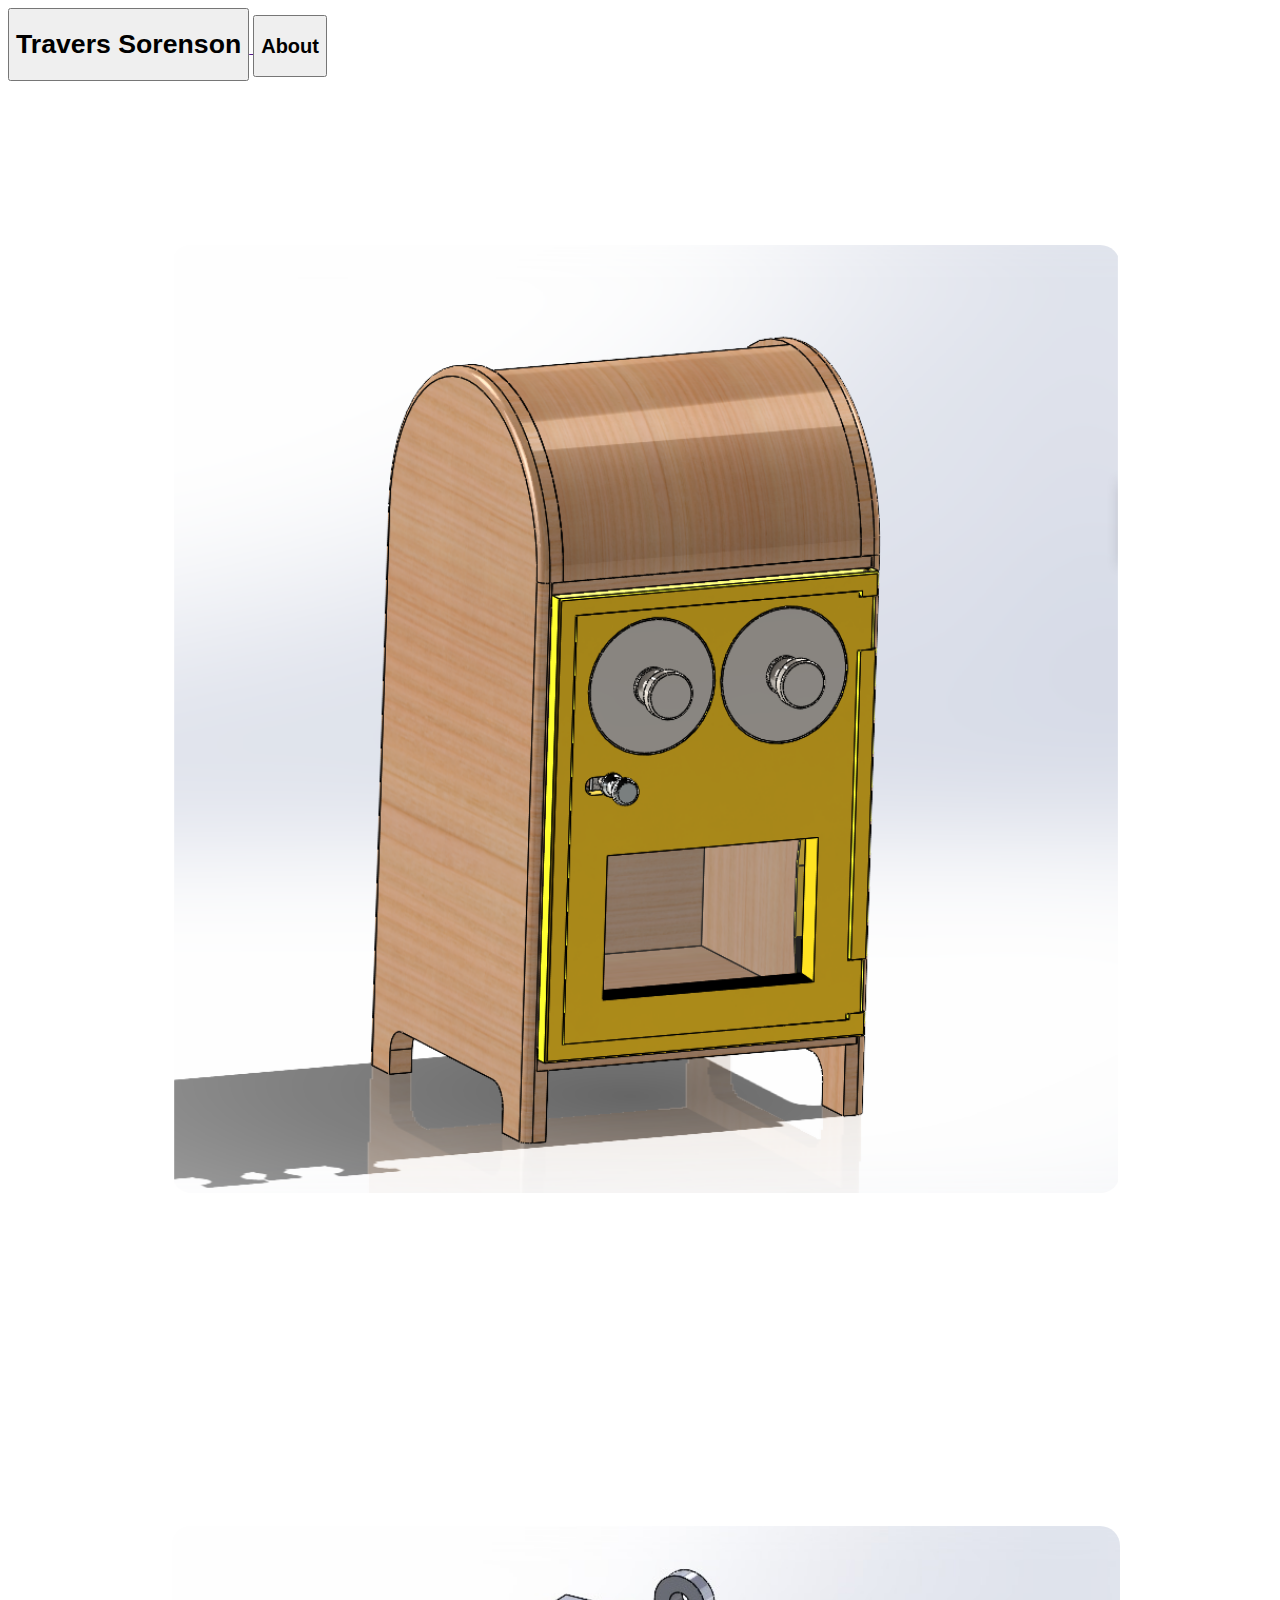
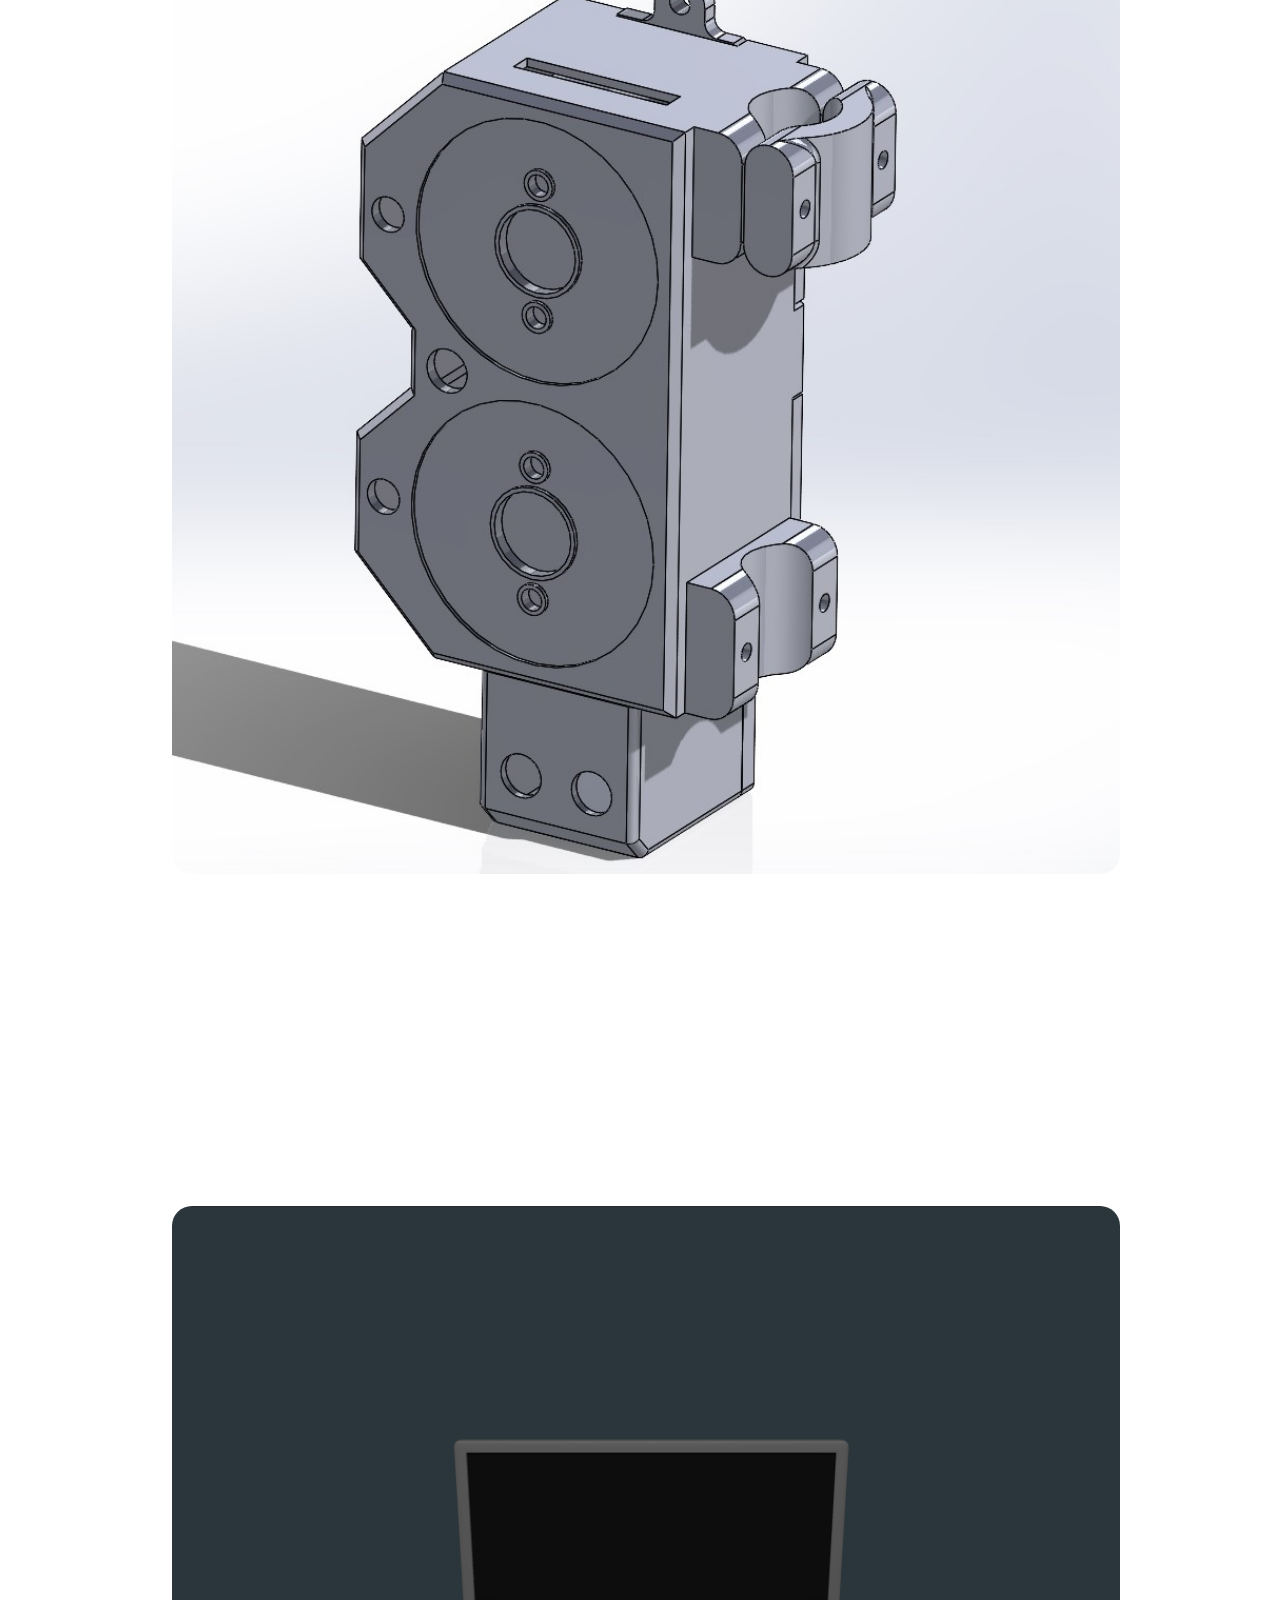
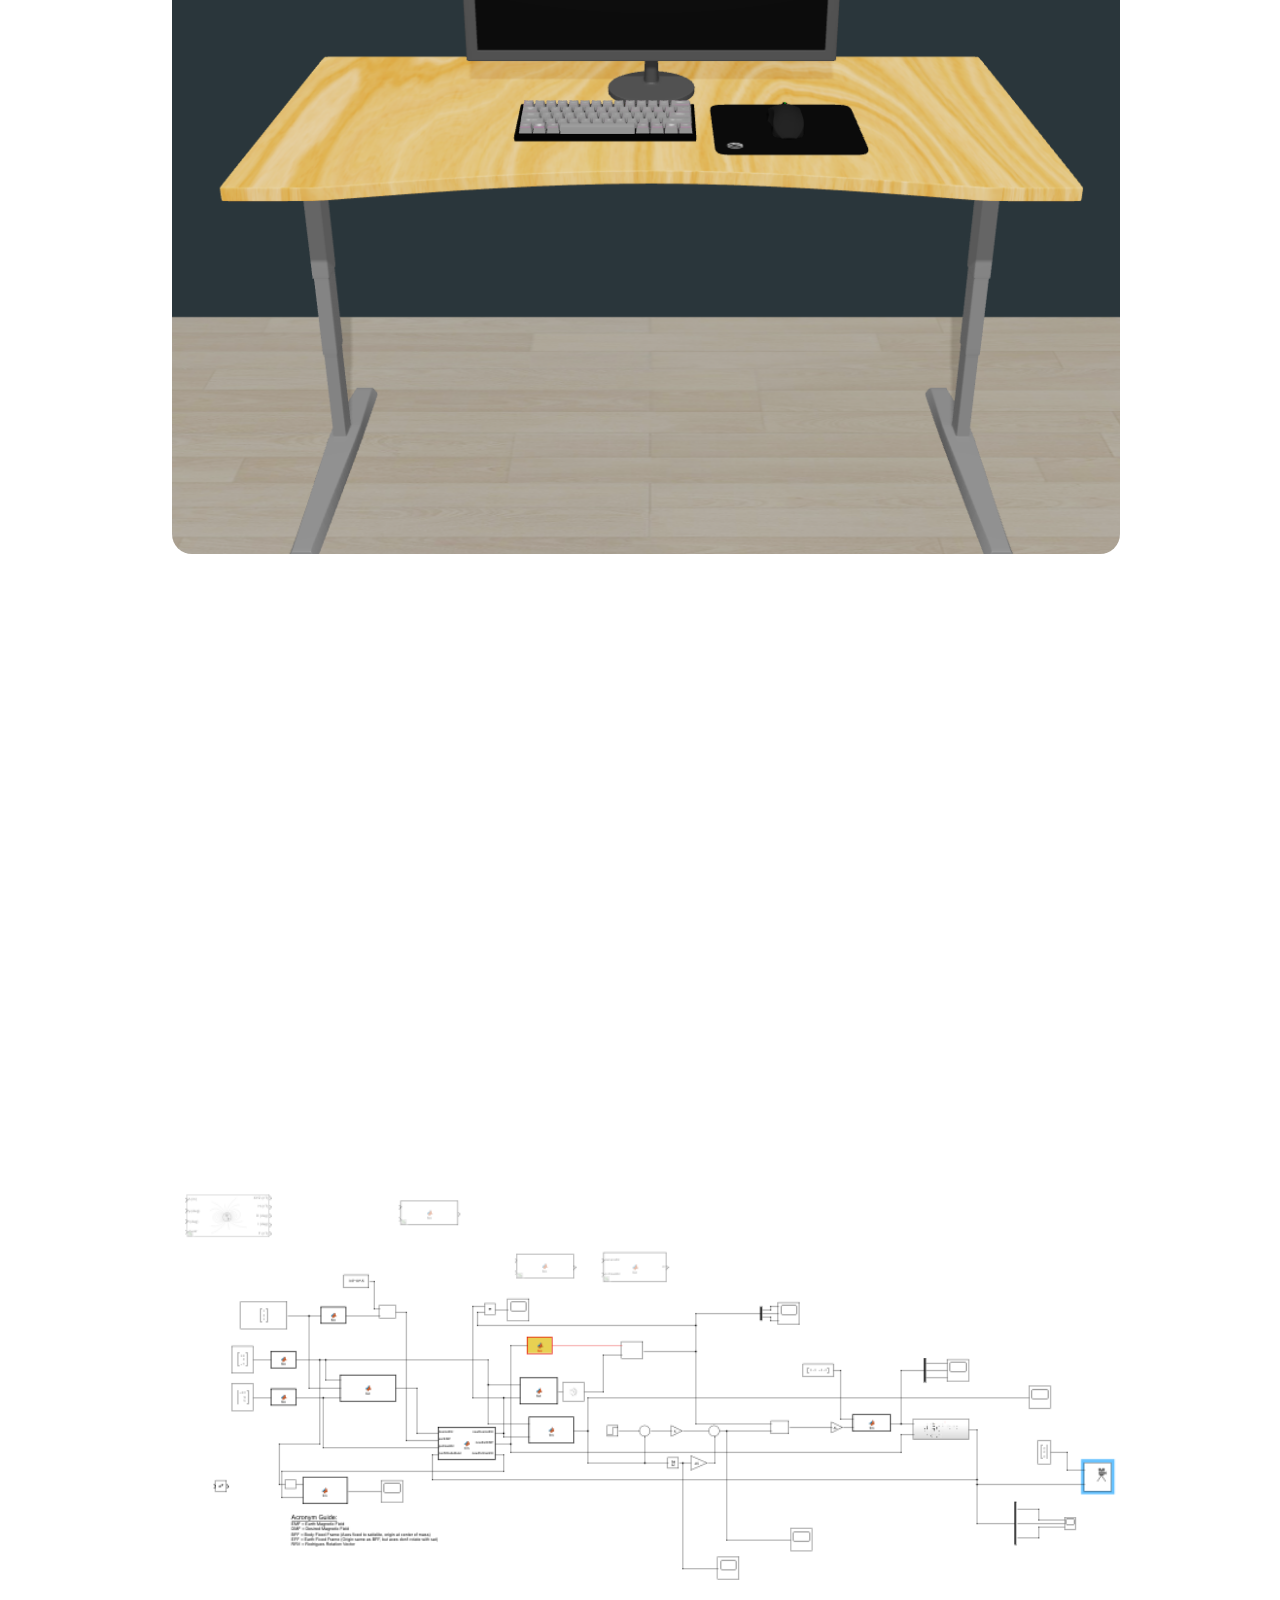
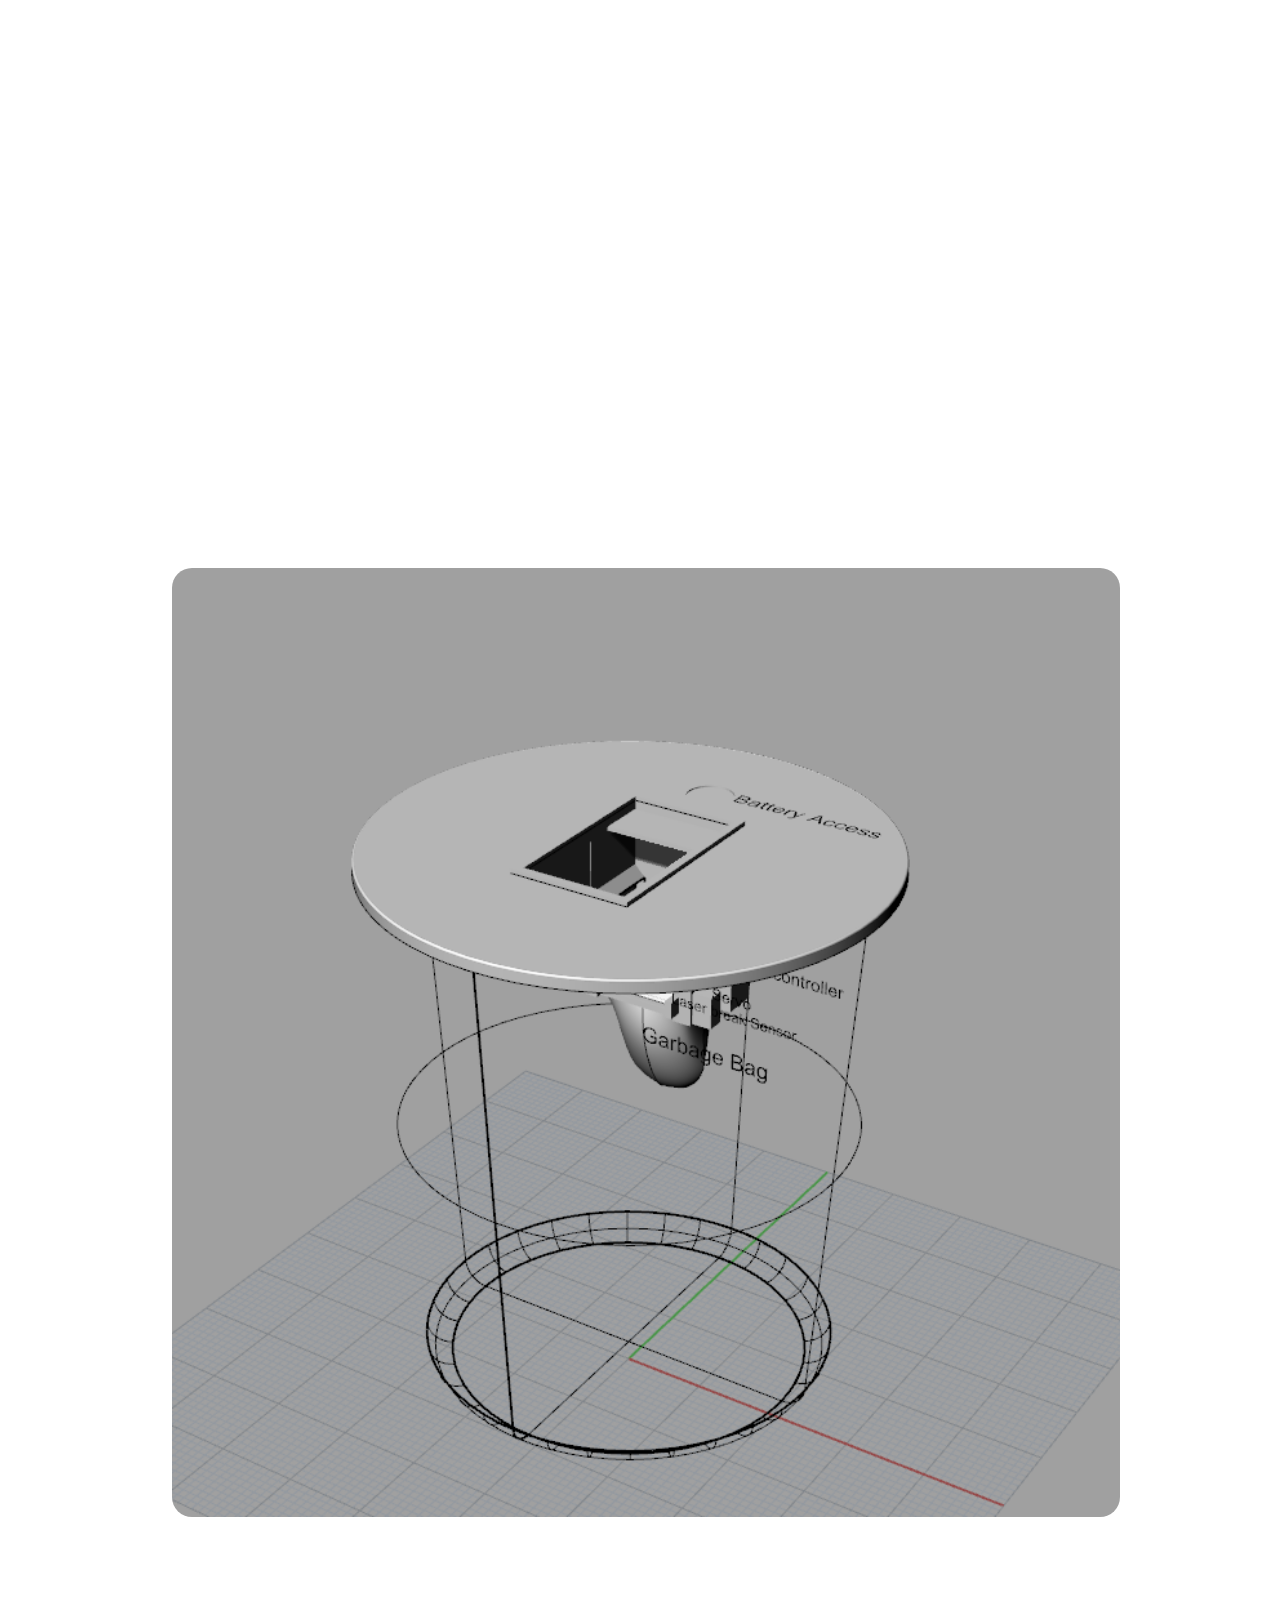
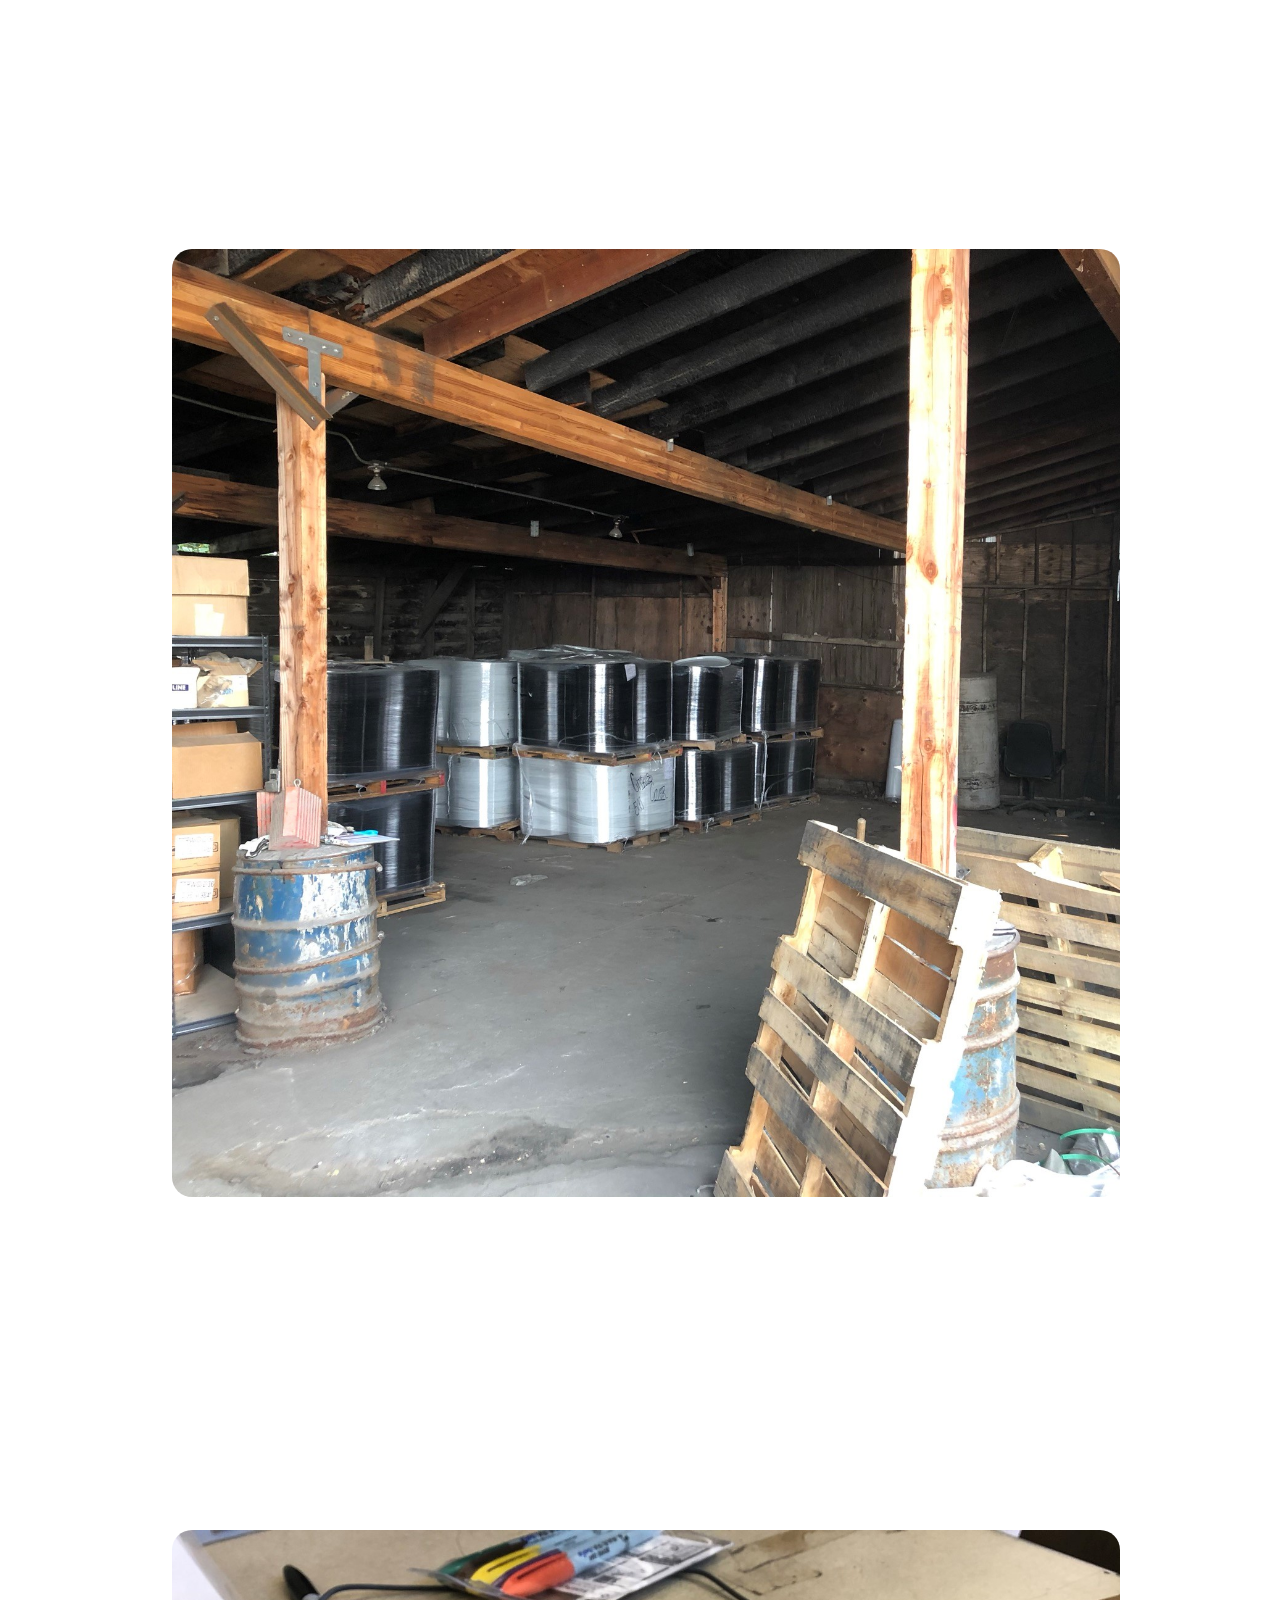
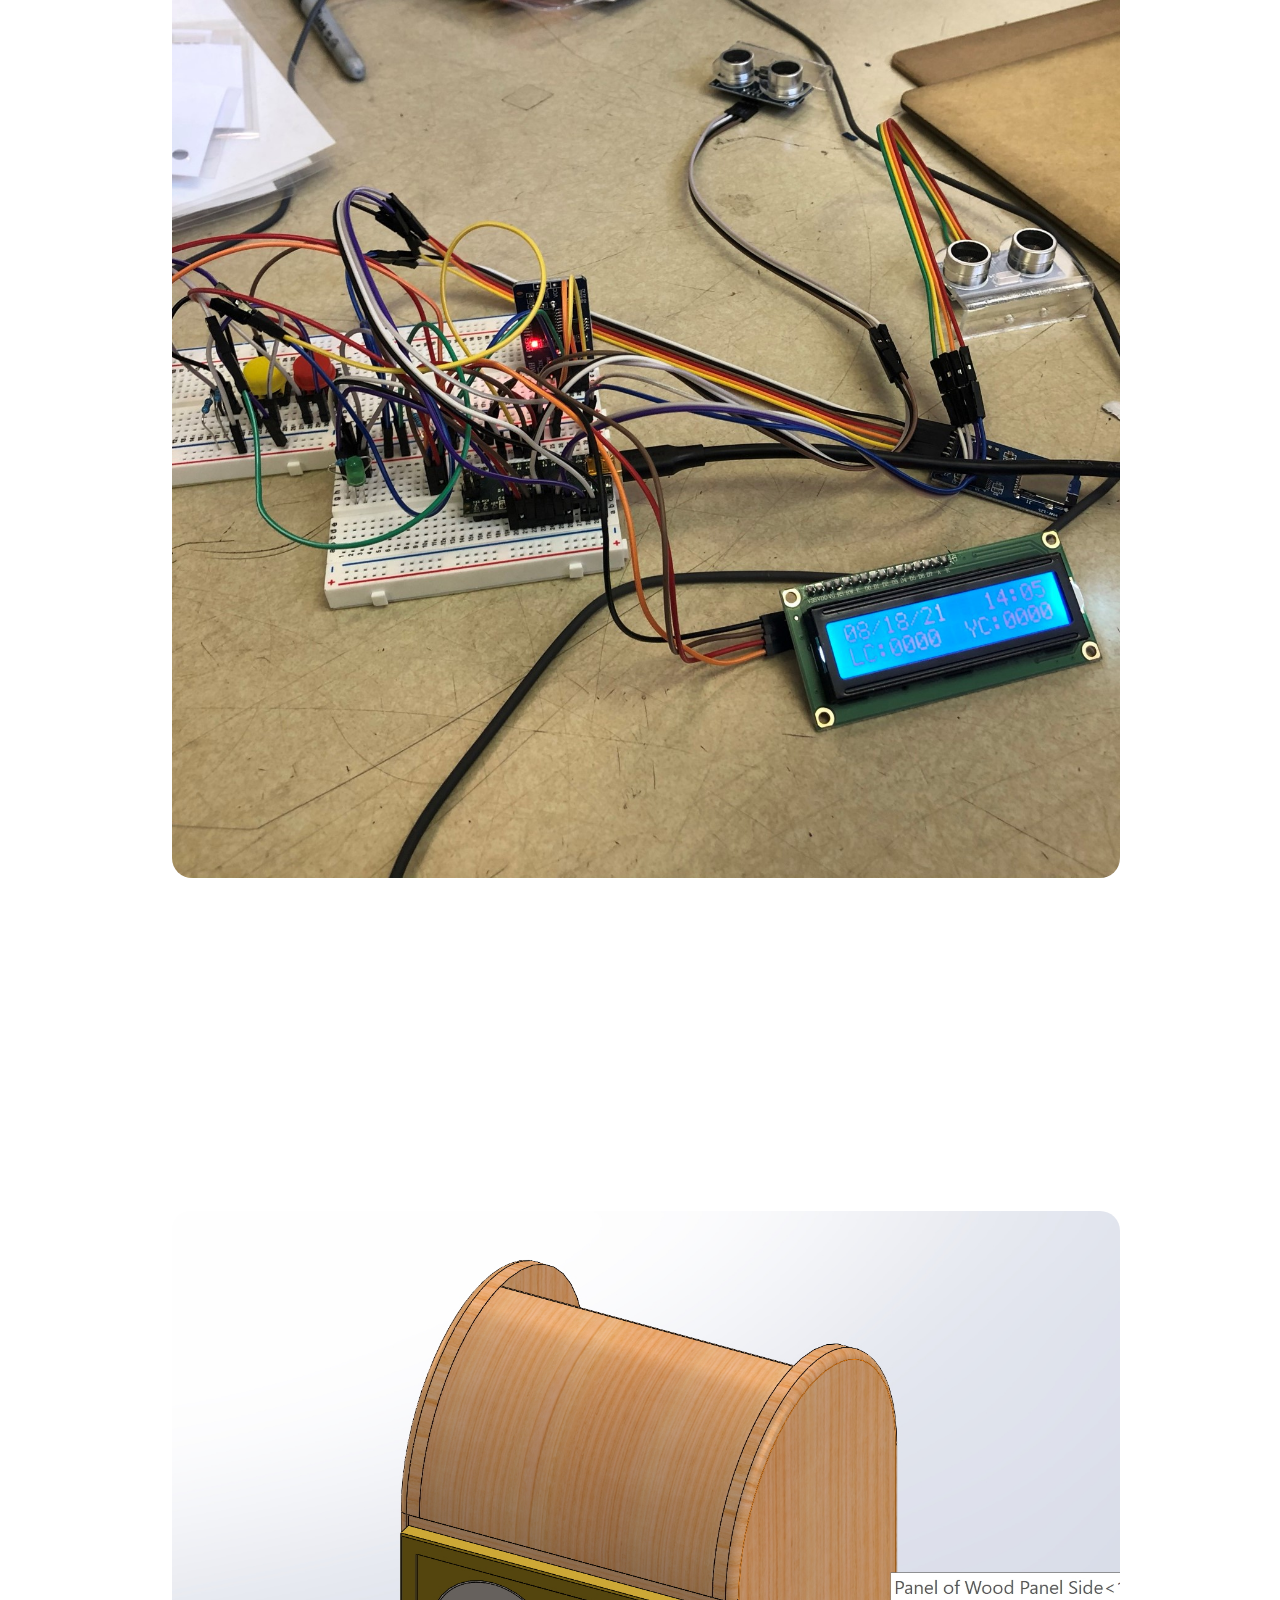
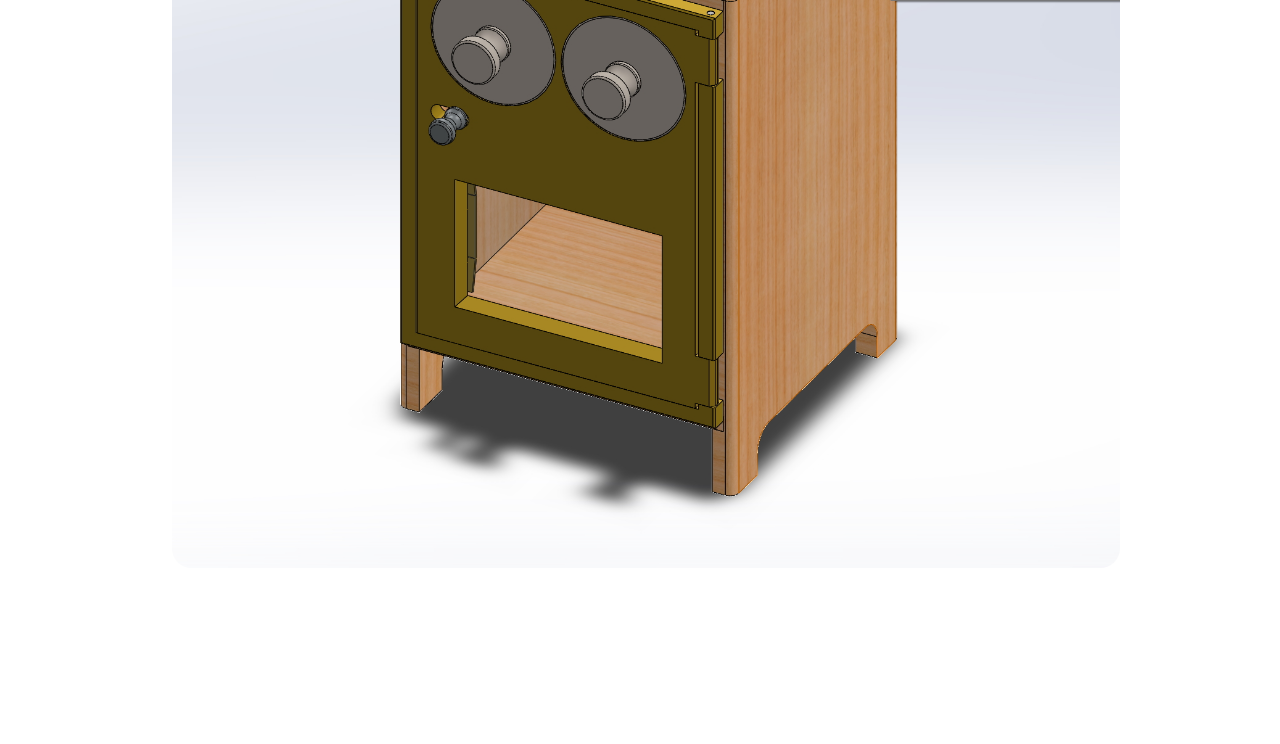
==== index.html @ a2150a3c "Added some project pages" ====
<!DOCTYPE html>
<html>
<head>
     <!-- Latest compiled and minified CSS -->
    <!-- <link rel="stylesheet" href="https://maxcdn.bootstrapcdn.com/bootstrap/3.4.1/css/bootstrap.min.css"> -->

    <!-- jQuery library -->
    <!-- <script src="https://ajax.googleapis.com/ajax/libs/jquery/3.5.1/jquery.min.js"></script> -->

    <!-- Latest compiled JavaScript -->
    <!-- <script src="https://maxcdn.bootstrapcdn.com/bootstrap/3.4.1/js/bootstrap.min.js"></script>  -->

    <link href="https://cdn.jsdelivr.net/npm/bootstrap@5.1.0/dist/css/bootstrap.min.css" rel="stylesheet" integrity="sha384-KyZXEAg3QhqLMpG8r+8fhAXLRk2vvoC2f3B09zVXn8CA5QIVfZOJ3BCsw2P0p/We" crossorigin="anonymous">


    <link rel="stylesheet" href="stylesheet.css">


    <title>Travers Sorenson</title>
    <meta charset="utf-8">

    
</head>

<body>
    <!-- <div class="page-header">
        <h1 class="display-2 card-title">Travers Sorenson</h1>
    </div> -->
    <nav class="navbar navbar-expand-lg navbar-light bg-light">
        <div class="container-fluid">
            <a href="">
                <button type="button" class="btn"><h1 class="display-3 card-title">Travers Sorenson</h1></button>
            </a>
            
            <a href="about/about.html">
                <button type="button" class="btn btn-outline-secondary"><h2 class="display-6">About</h2></button>
            </a>
            
        </div>
    </nav>
    <div class="container-fluid topContainer">
        <div class="row main-row">
            <div class="col-12 col-sm-6 col-md-3 imgCol">
                <a href="projects/wood safe.html"><img src="project images/Wood Safe/wood safe perspective.png"  class="projectImg border mx-auto d-block"></a>
            </div>
            <div class="col-12 col-sm-6 col-md-3 imgCol">
                <a href="projects/enclosure.html"><img src="project images/Master Switch Enclosure/perspective view.jpg"  class="projectImg border mx-auto d-block"></a>
            </div>
            <div class="col-12 col-sm-6 col-md-3 imgCol">
                <a href="projects/deskspacing.html"><img src="project images/deskspacing3.png"  class="projectImg border mx-auto d-block"></a>
            </div>
            <div class="col-12 col-sm-6 col-md-3 imgCol">
                <a href=""><img src="project images/attitudecontrol.png"  class="projectImg border mx-auto d-block"></a>
            </div>
        </div>
        
        <div class="row main-row">
            <div class="col-12 col-sm-6 col-md-3 imgCol">
                <a href=""><img src="project images/sorter.png"  class="projectImg border mx-auto d-block"></a>
            </div>
            <div class="col-12 col-sm-6 col-md-3 imgCol">
                <a href="projects/storage area.html"><img src="project images/storage2.jpeg"  class="projectImg border mx-auto d-block"></a>
            </div>
            <div class="col-12 col-sm-6 col-md-3 imgCol">
                <a href="projects/drum counter.html"><img src="project images/drumcounter.jpeg"  class="projectImg border mx-auto d-block"></a>
            </div>
            <div class="col-12 col-sm-6 col-md-3 imgCol">
                <a href=""><img src="project images/wood safe.jpg"  class="projectImg border mx-auto d-block"></a>
            </div>
        </div>
    </div>
</body>

<script src="https://cdn.jsdelivr.net/npm/bootstrap@5.1.0/dist/js/bootstrap.bundle.min.js" integrity="sha384-U1DAWAznBHeqEIlVSCgzq+c9gqGAJn5c/t99JyeKa9xxaYpSvHU5awsuZVVFIhvj" crossorigin="anonymous"></script>

</html>
---- stylesheet.css ----
.main-row {

}

.projectImg {
    width: 75%;
    margin: 13%;
    border-radius:1.25rem;
}

.page-header {
    margin-left: 20px;
}

.topContainer {

}

.imgCol {

}

.descRow {
    margin-left: 10%;
    margin-right: 10%;
}

.descTitle {
    text-align: center;
    margin-top: 30%;
}

.descP {
    text-align: justify;
    text-justify: inter-word;
    margin-top: 10%;
    font-size: 20px;
}
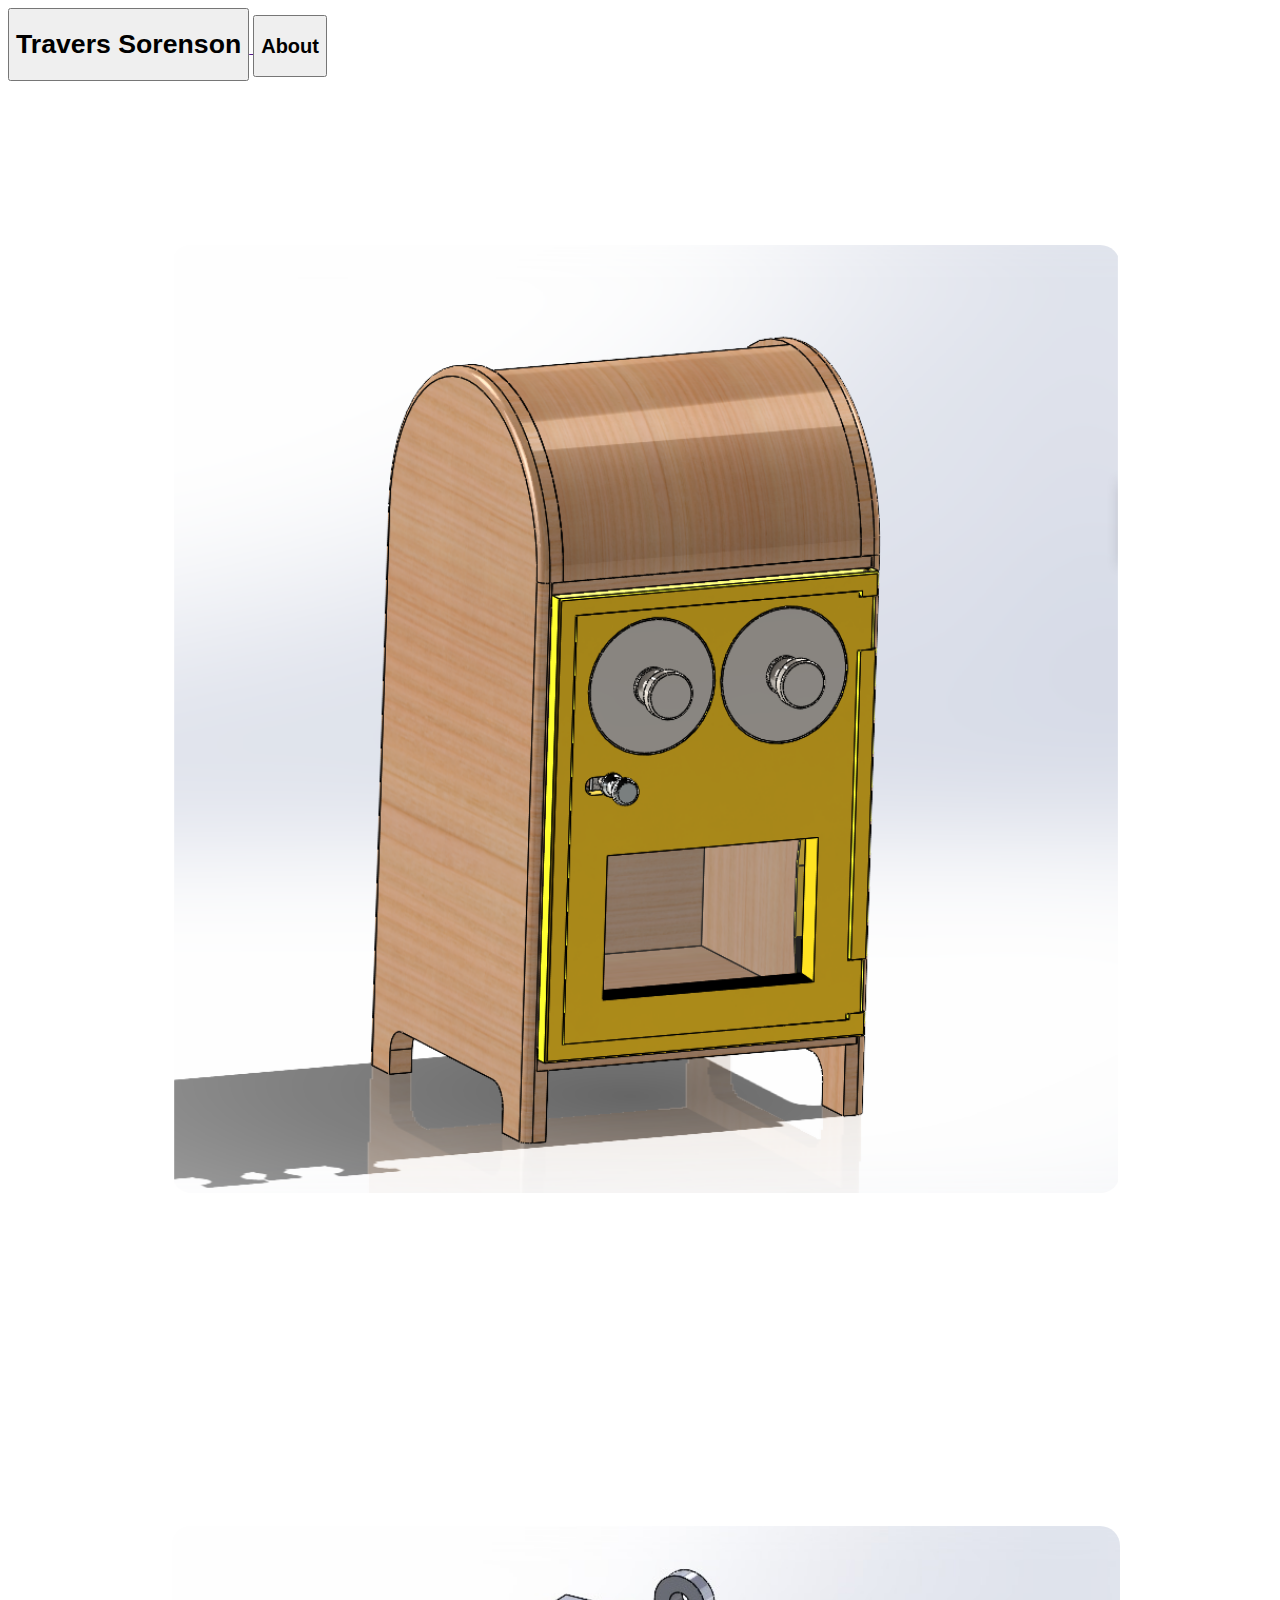
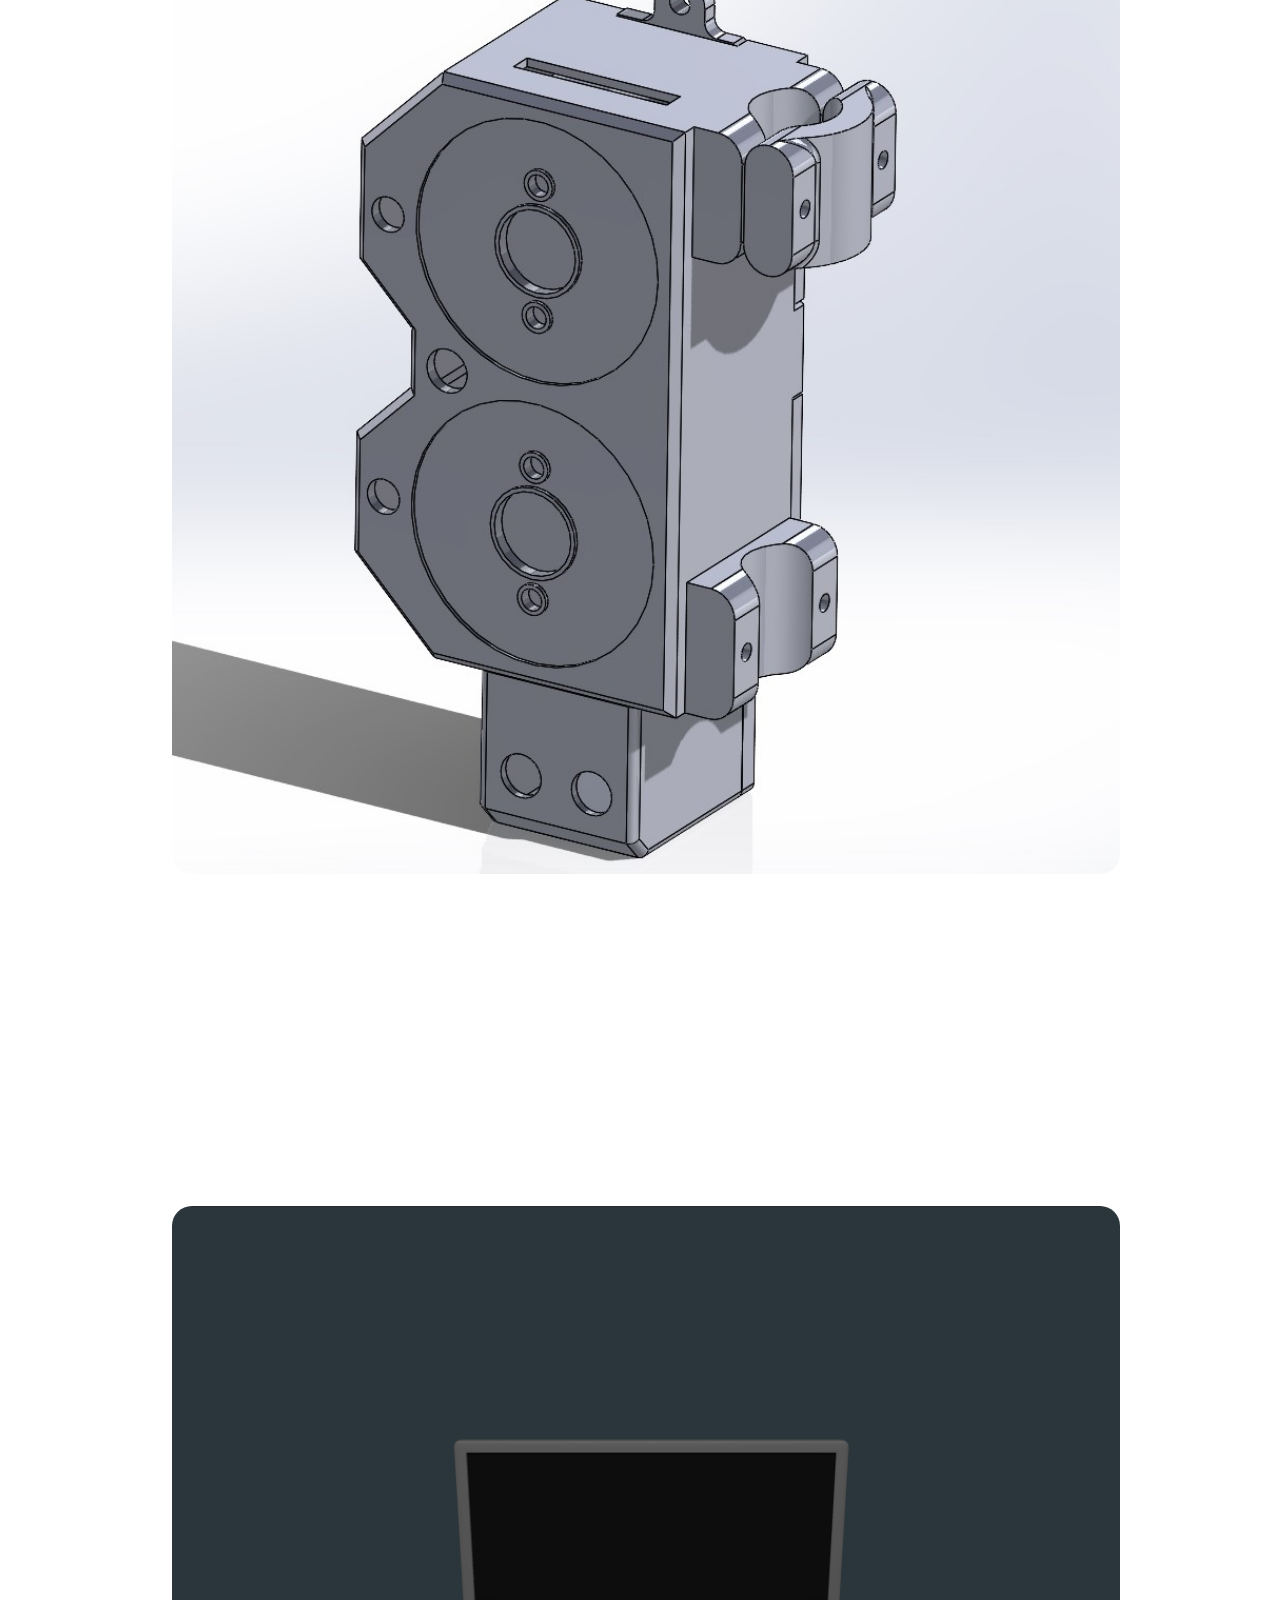
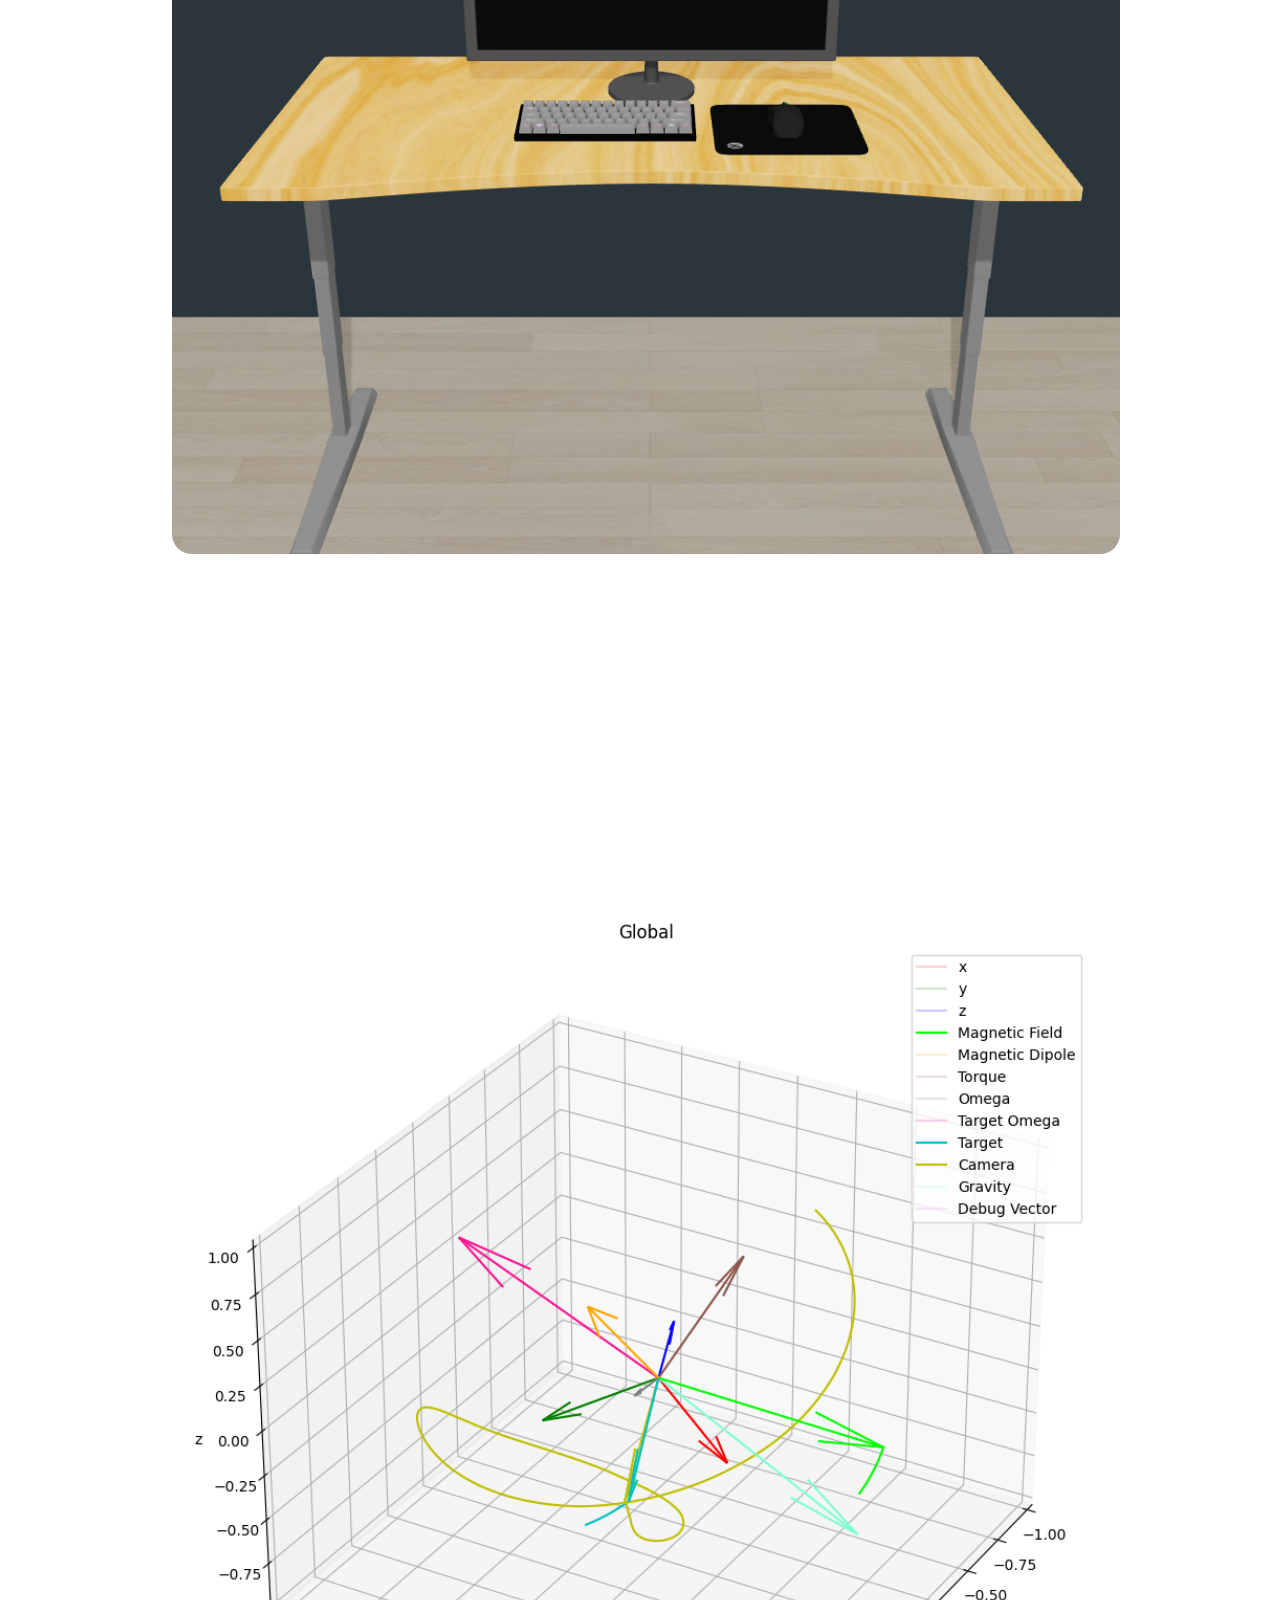
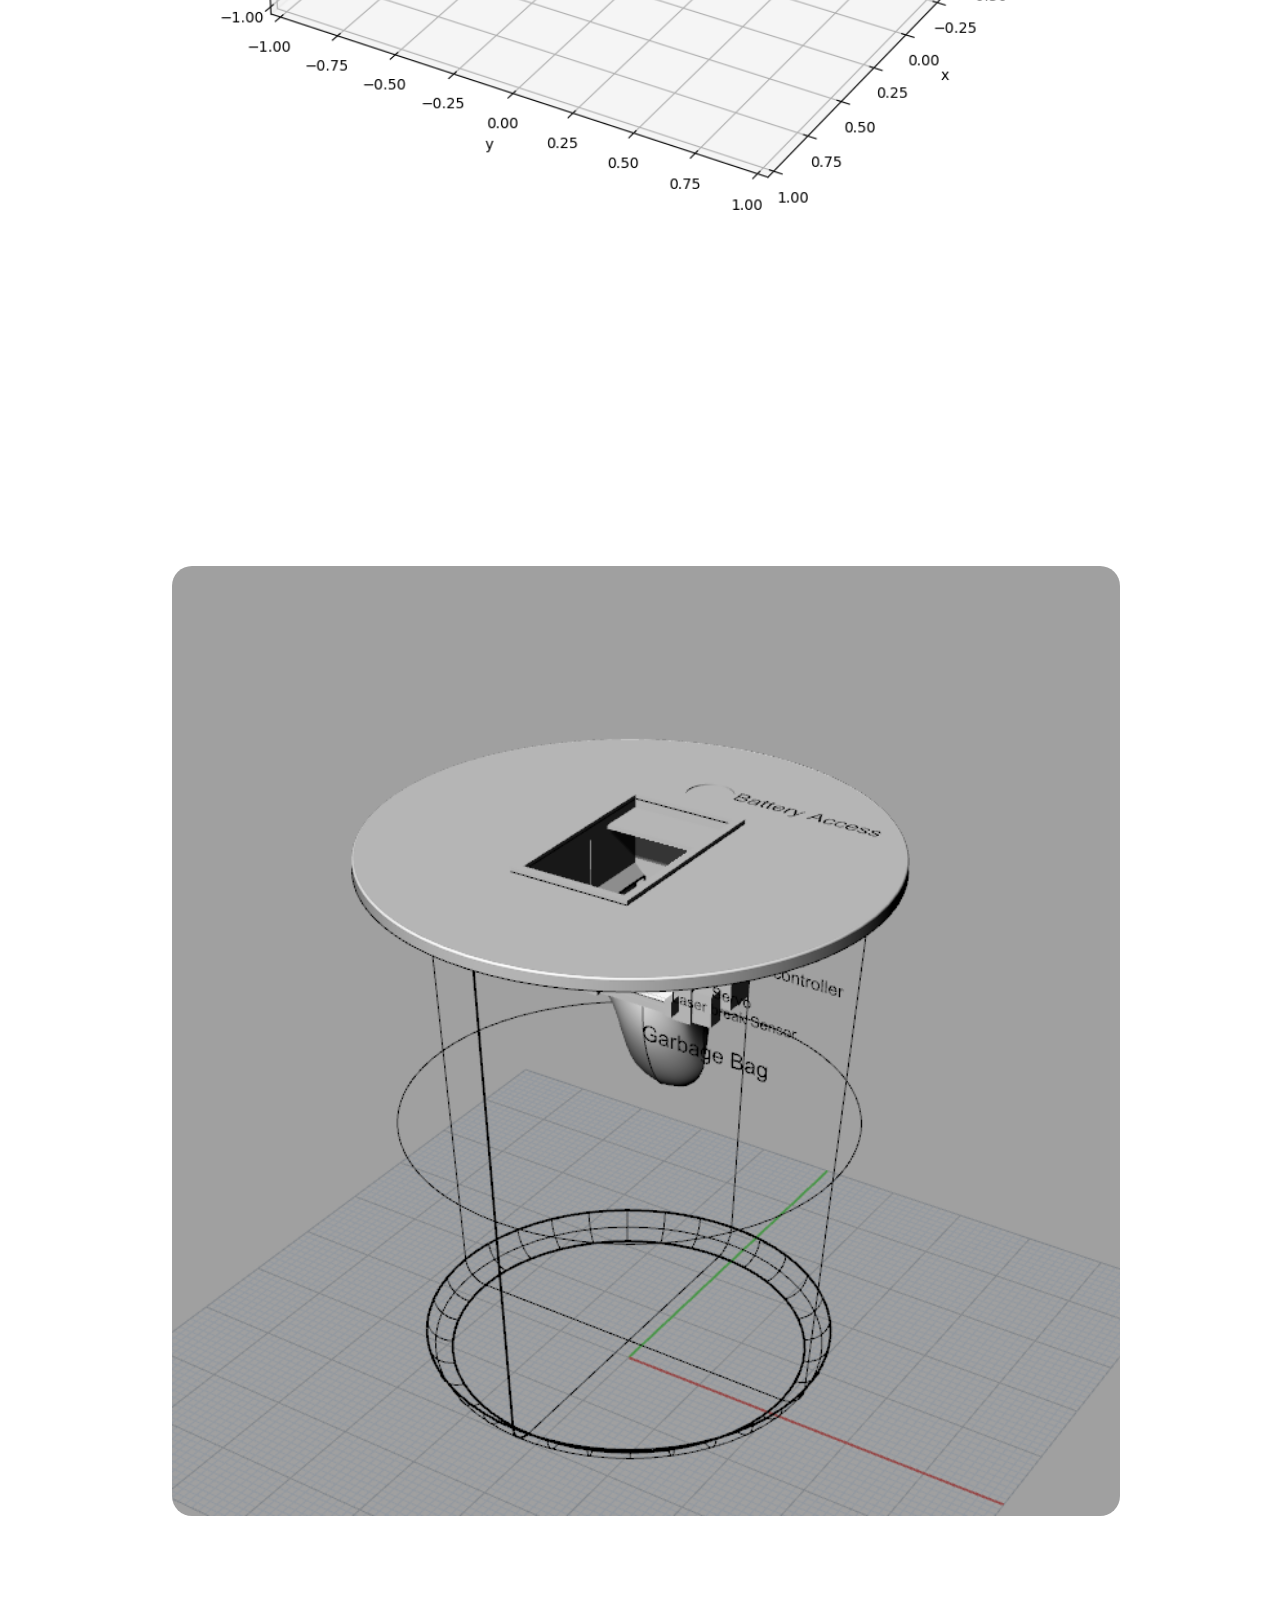
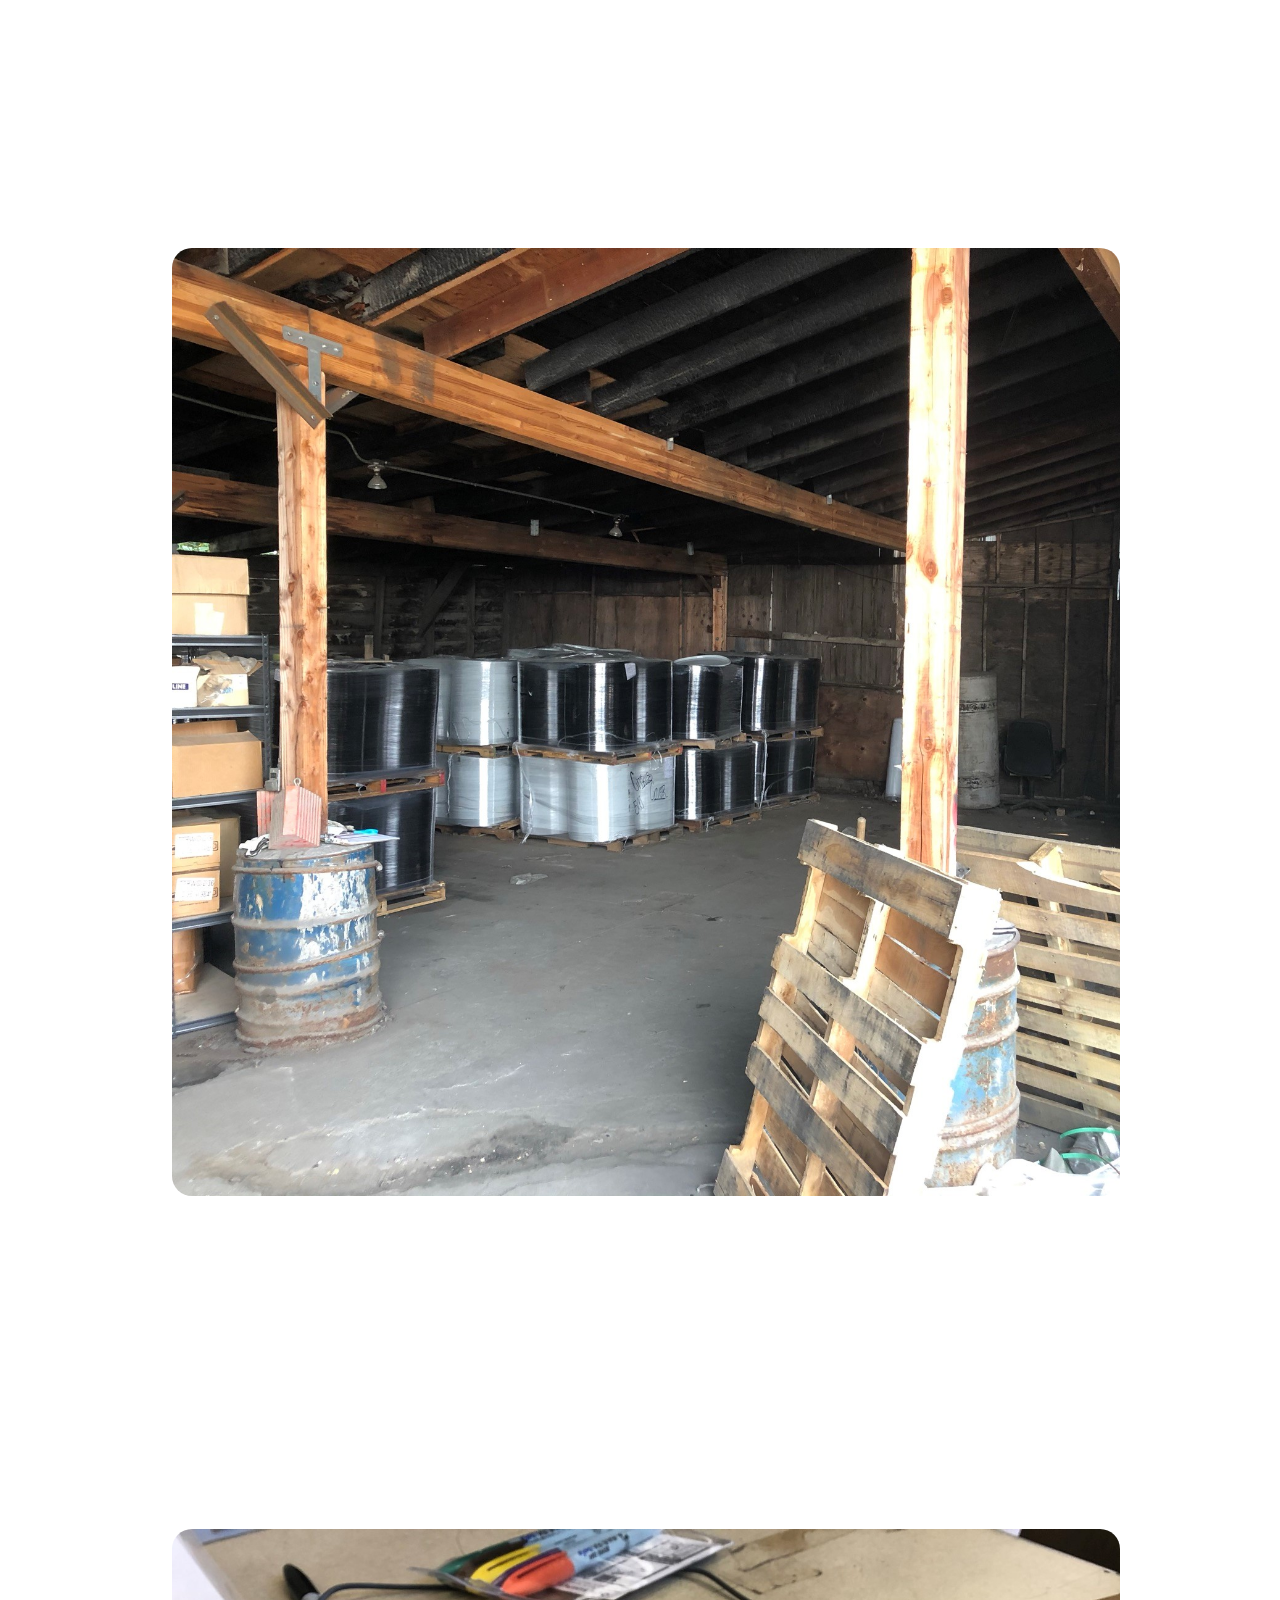
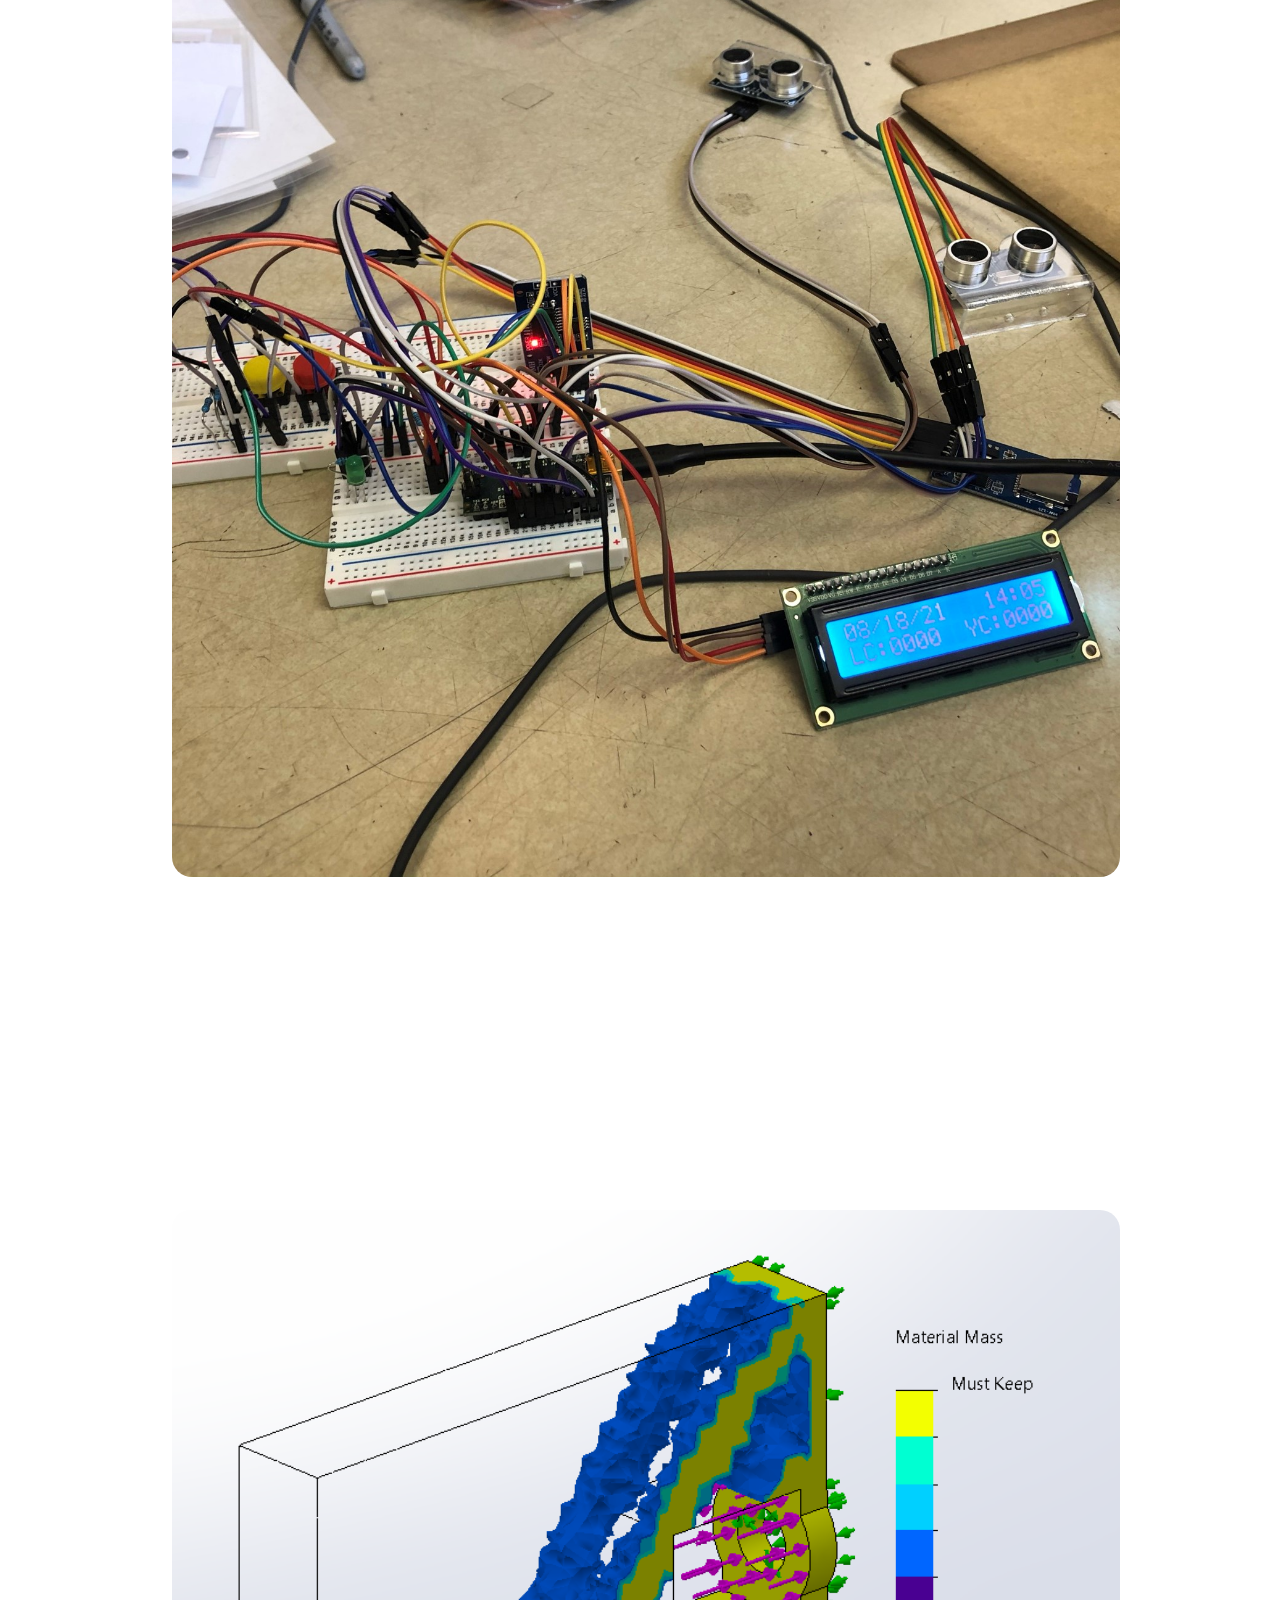
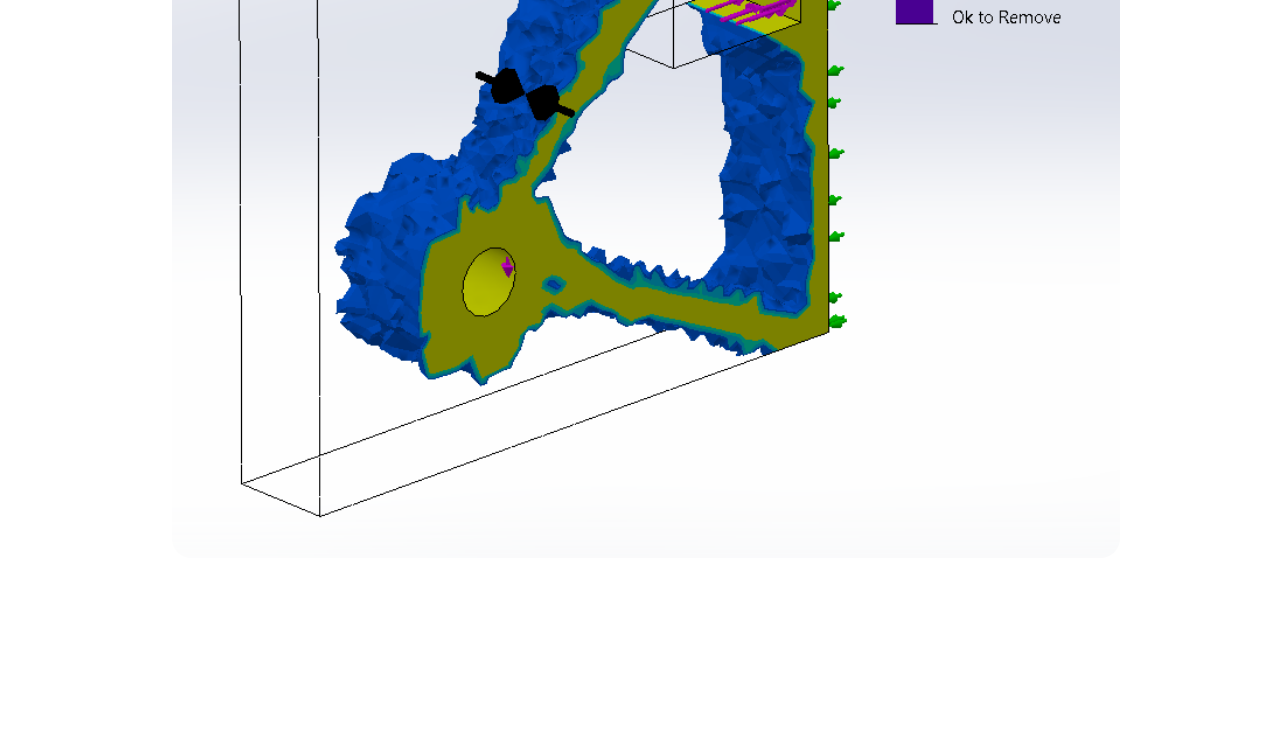
==== commit ee293bff: "Finished V1" ====
--- a/index.html
+++ b/index.html
@@ -38,6 +38,17 @@
             
         </div>
     </nav>
+    <div class="col-12" style="display: none;">
+        <div class="row">
+            <div class="btn-group" style="width: 13%; min-width: 240px; margin: 1%; margin-bottom: 0px; margin-left: 4%;">
+                <input type="radio" class="btn-check" name="options" id="radio1" autocomplete="off" checked>
+                <label class="btn btn-outline-primary viewOptions" for="radio1">View&nbspImages</label>
+
+                <input type="radio" class="btn-check" name="options" id="radio2" autocomplete="off">
+                <label class="btn btn-outline-primary viewOptions" for="radio2">View&nbspInfo</label>
+            </div>
+        </div>
+    </div>
     <div class="container-fluid topContainer">
         <div class="row main-row">
             <div class="col-12 col-sm-6 col-md-3 imgCol">
@@ -50,13 +61,13 @@
                 <a href="projects/deskspacing.html"><img src="project images/deskspacing3.png"  class="projectImg border mx-auto d-block"></a>
             </div>
             <div class="col-12 col-sm-6 col-md-3 imgCol">
-                <a href=""><img src="project images/attitudecontrol.png"  class="projectImg border mx-auto d-block"></a>
+                <a href="projects/attitude control.html"><img src="project images/attitudecontrol.png"  class="projectImg border mx-auto d-block"></a>
             </div>
         </div>
         
         <div class="row main-row">
             <div class="col-12 col-sm-6 col-md-3 imgCol">
-                <a href=""><img src="project images/sorter.png"  class="projectImg border mx-auto d-block"></a>
+                <a href="projects/towel sorting.html"><img src="project images/sorter.png"  class="projectImg border mx-auto d-block"></a>
             </div>
             <div class="col-12 col-sm-6 col-md-3 imgCol">
                 <a href="projects/storage area.html"><img src="project images/storage2.jpeg"  class="projectImg border mx-auto d-block"></a>
@@ -65,7 +76,7 @@
                 <a href="projects/drum counter.html"><img src="project images/drumcounter.jpeg"  class="projectImg border mx-auto d-block"></a>
             </div>
             <div class="col-12 col-sm-6 col-md-3 imgCol">
-                <a href=""><img src="project images/wood safe.jpg"  class="projectImg border mx-auto d-block"></a>
+                <a href="projects/drone bracket.html"><img src="project images/drone bracket topology.png"  class="projectImg border mx-auto d-block"></a>
             </div>
         </div>
     </div>
--- a/stylesheet.css
+++ b/stylesheet.css
@@ -13,12 +13,13 @@
 }
 
 .topContainer {
-
 }
 
-.imgCol {
+.viewOptions {
+    color: grey;
+    border-color: grey;
+}
 
-}
 
 .descRow {
     margin-left: 10%;
@@ -35,4 +36,9 @@
     text-justify: inter-word;
     margin-top: 10%;
     font-size: 20px;
+}
+
+h3 {
+    font-size: 22px;
+    text-align: center;
 }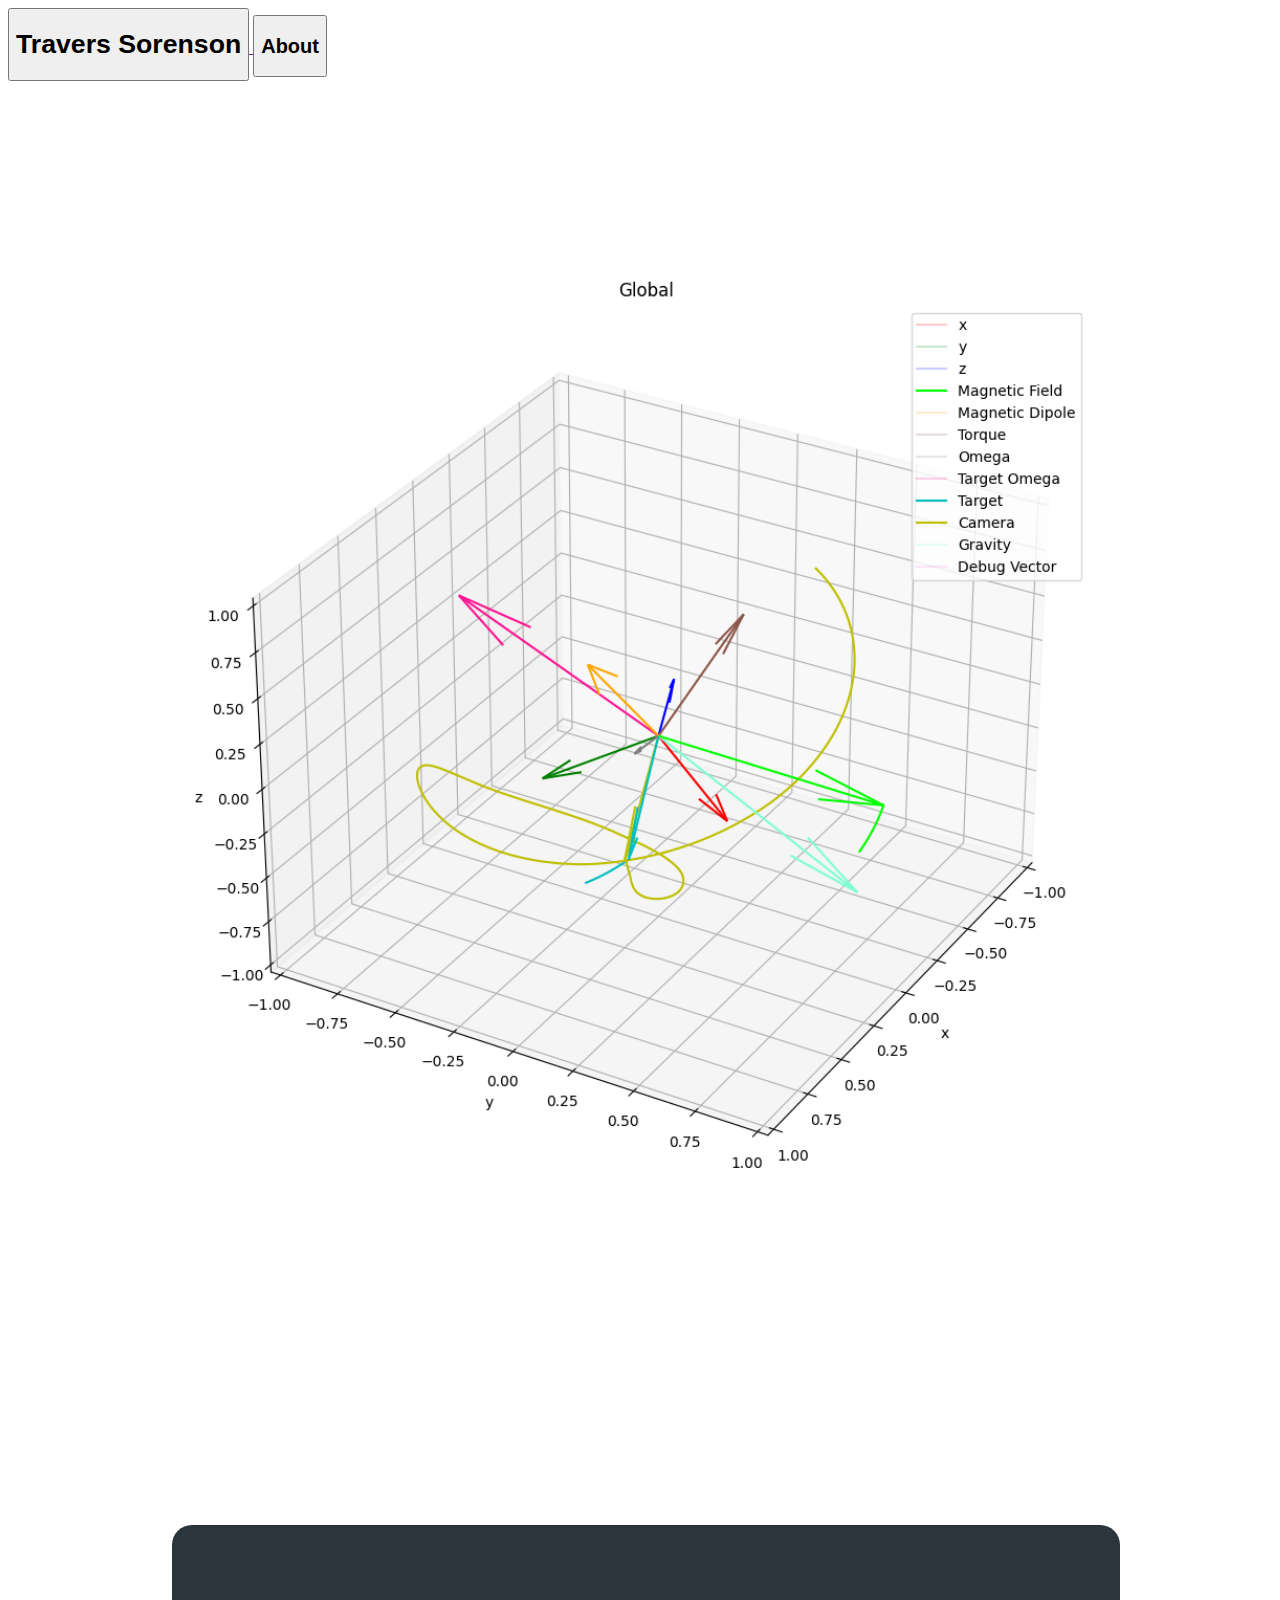
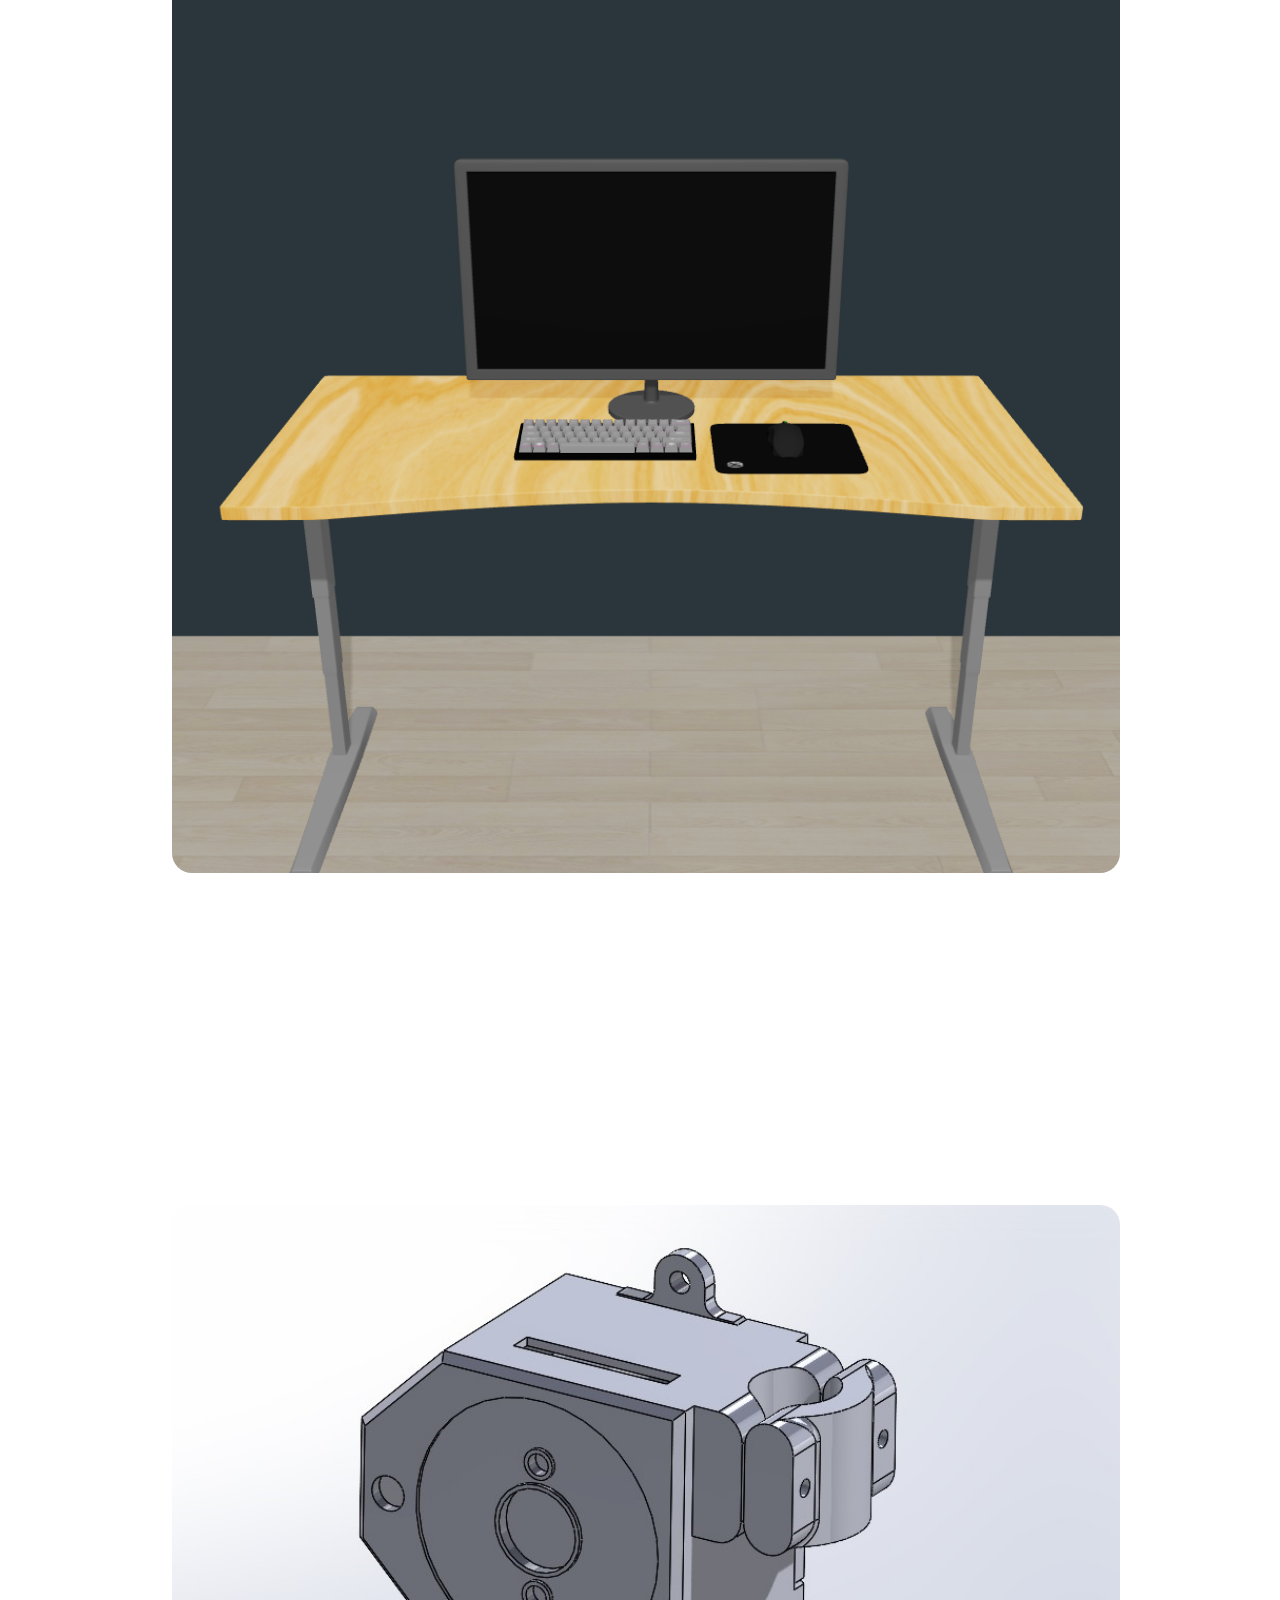
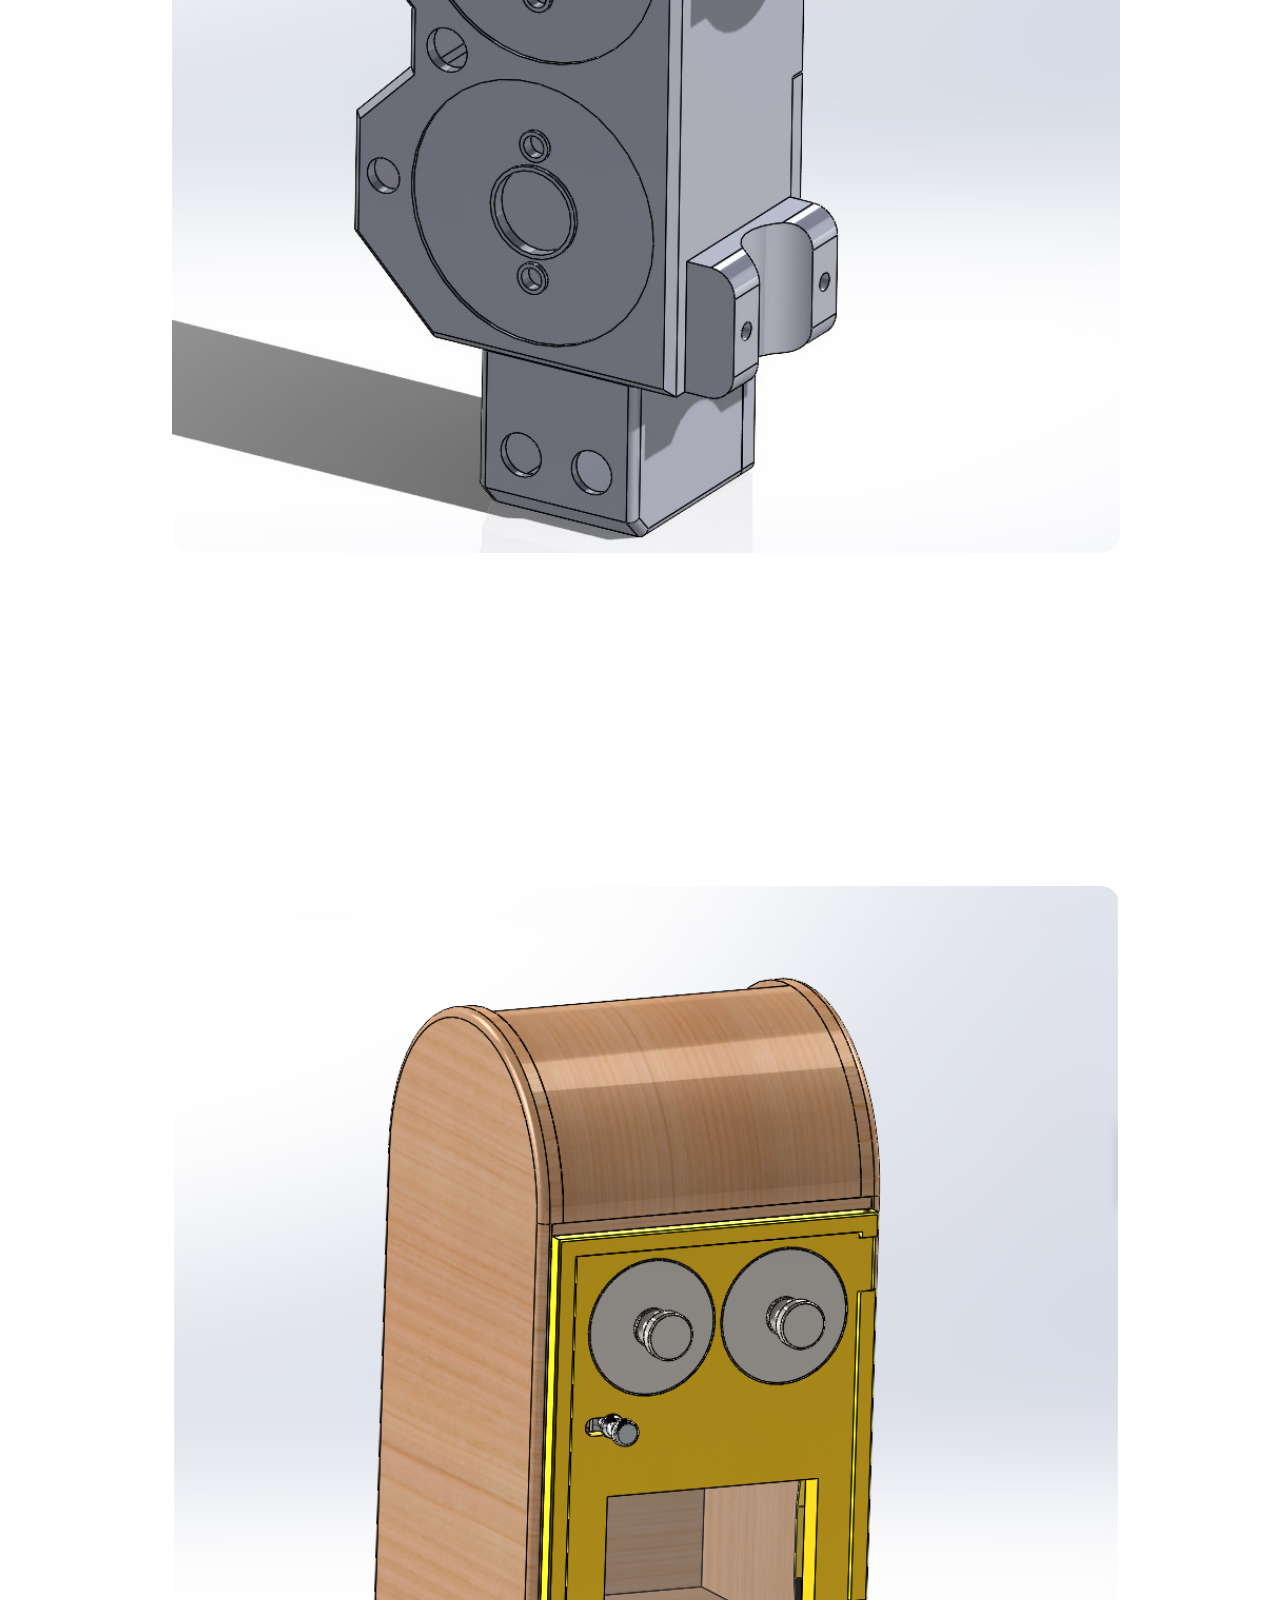
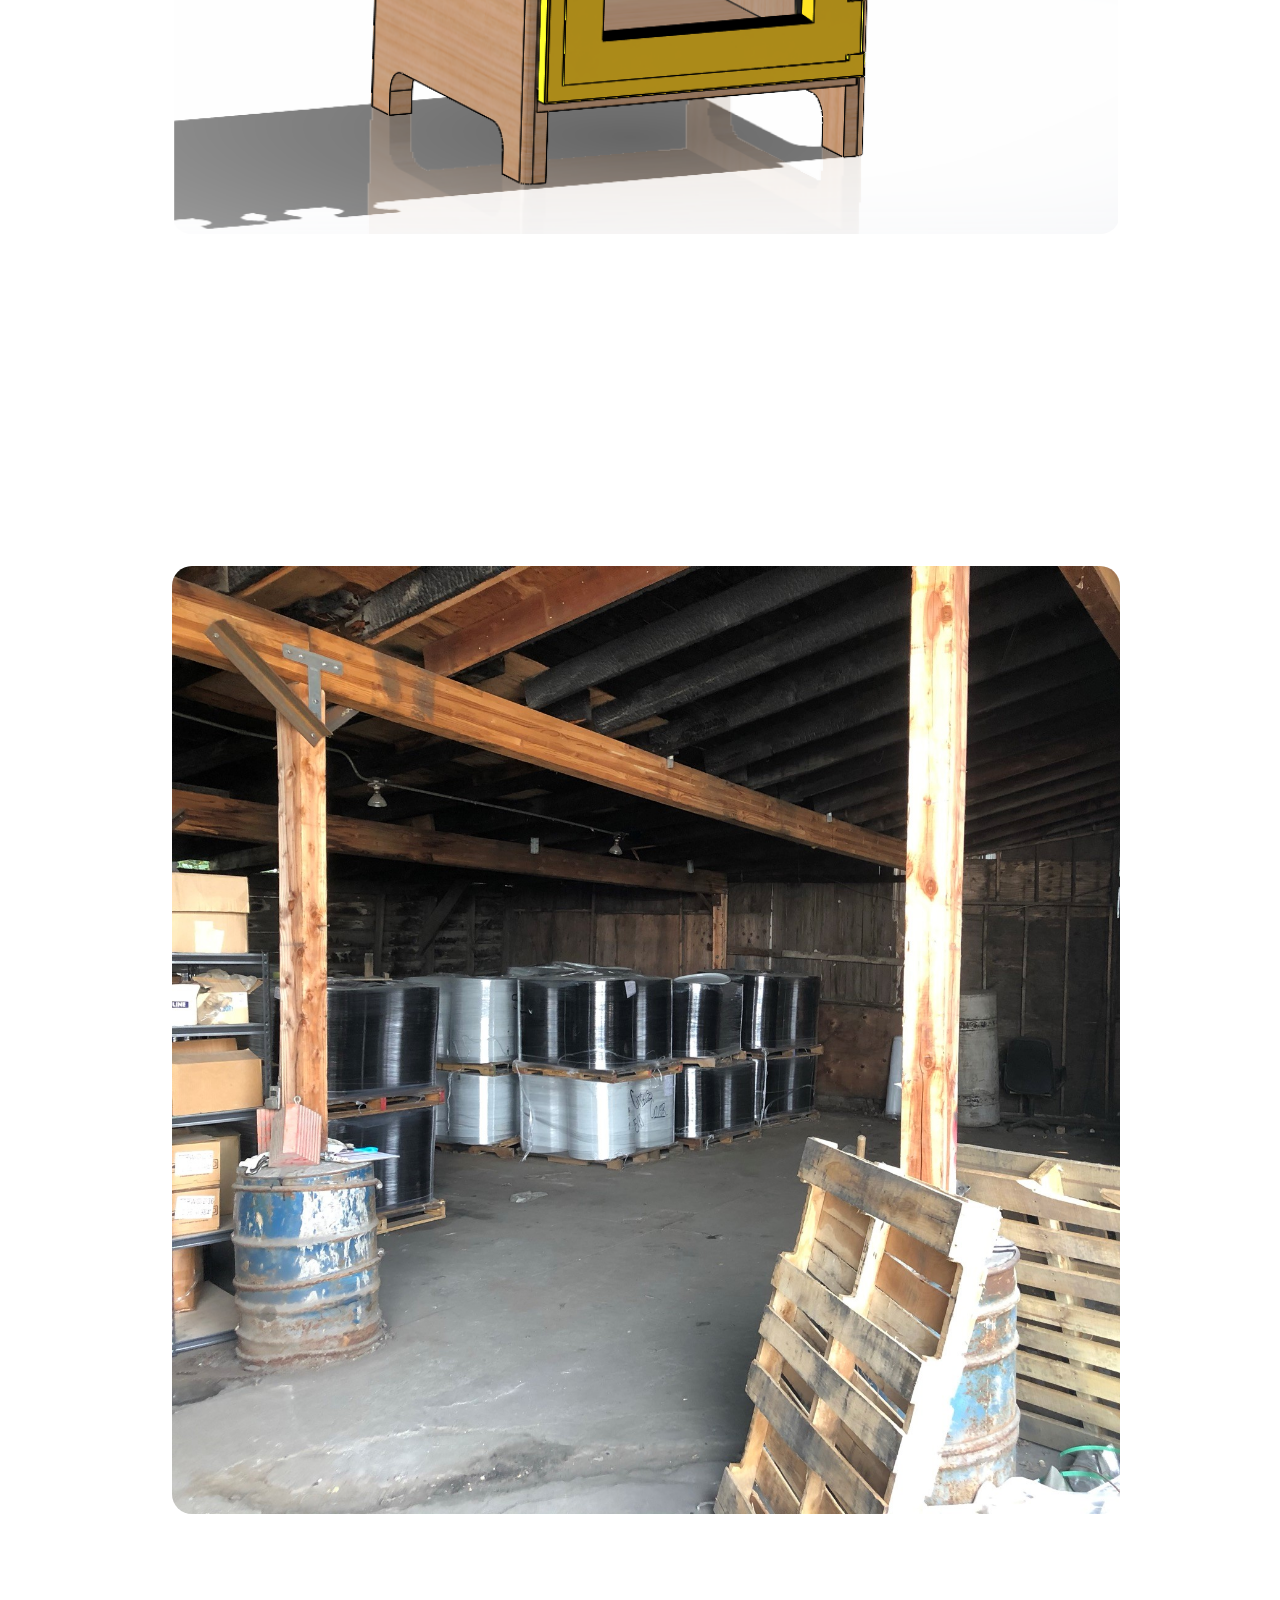
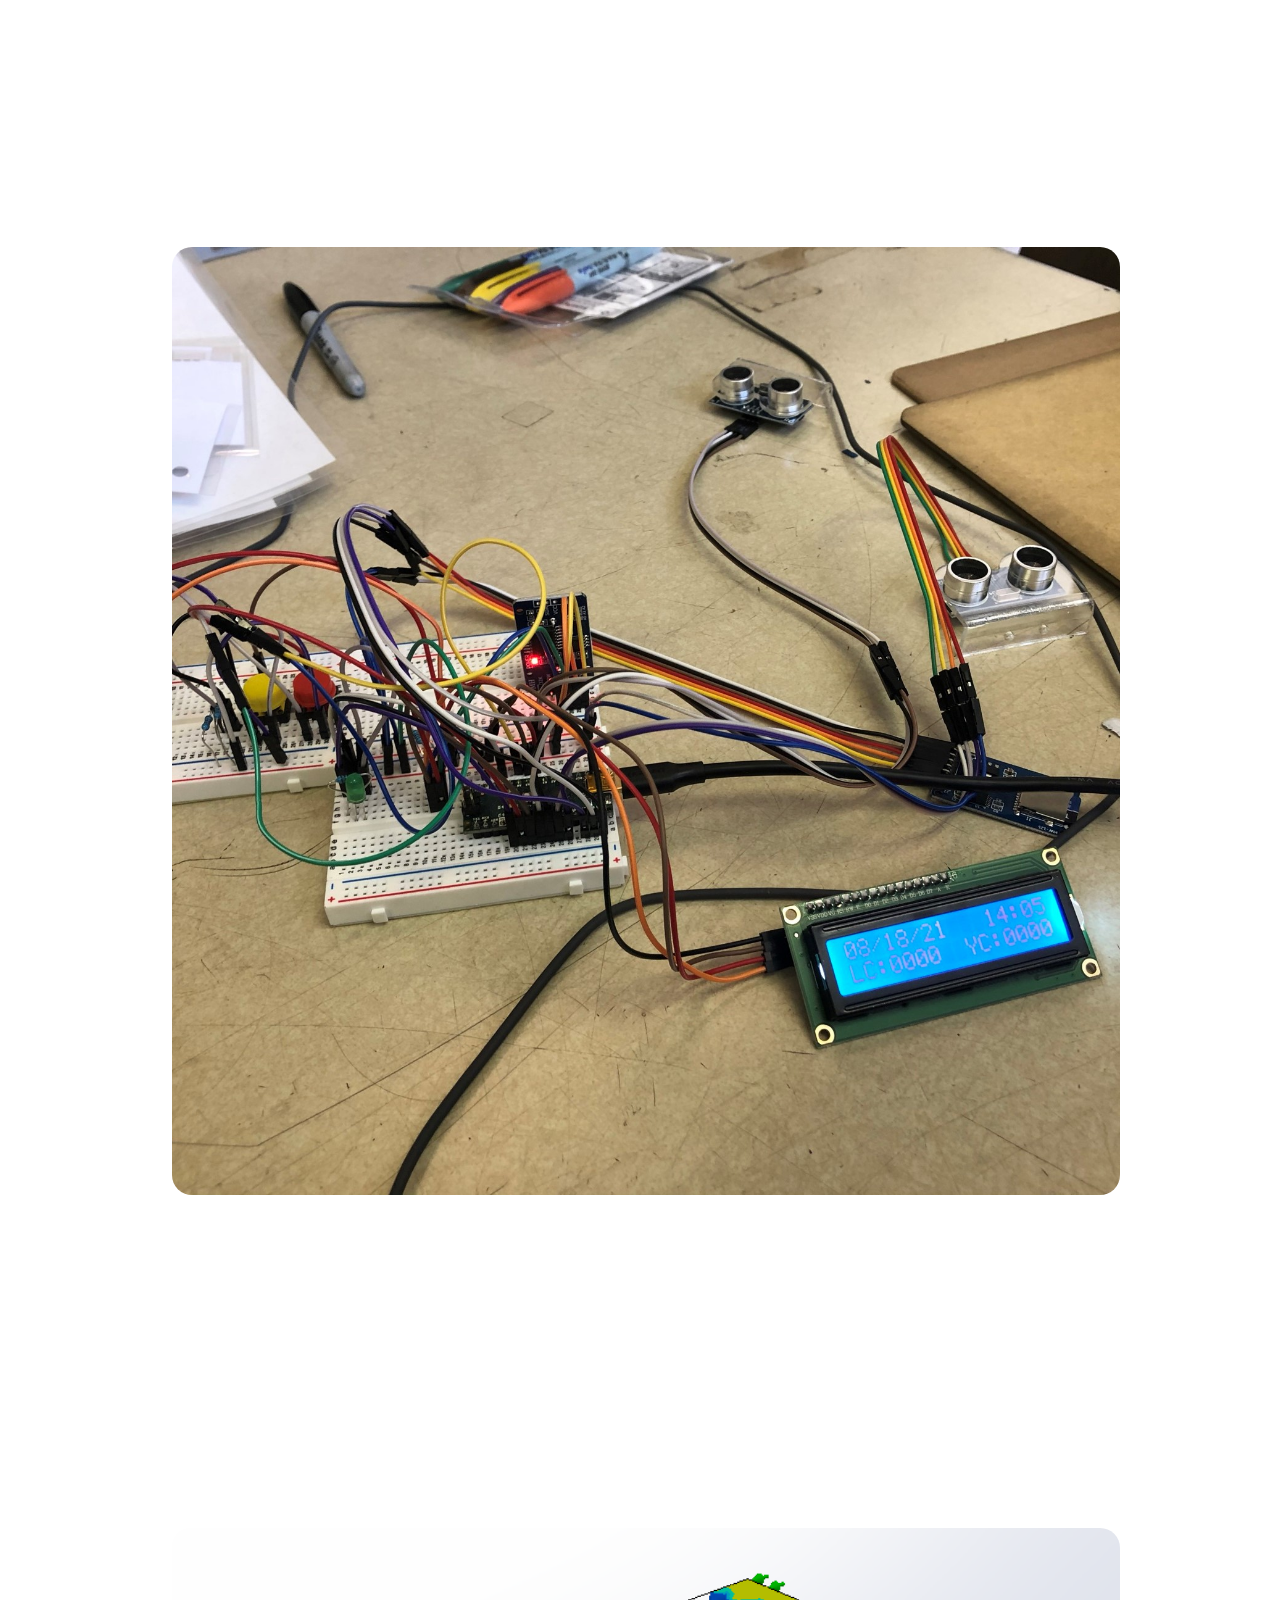
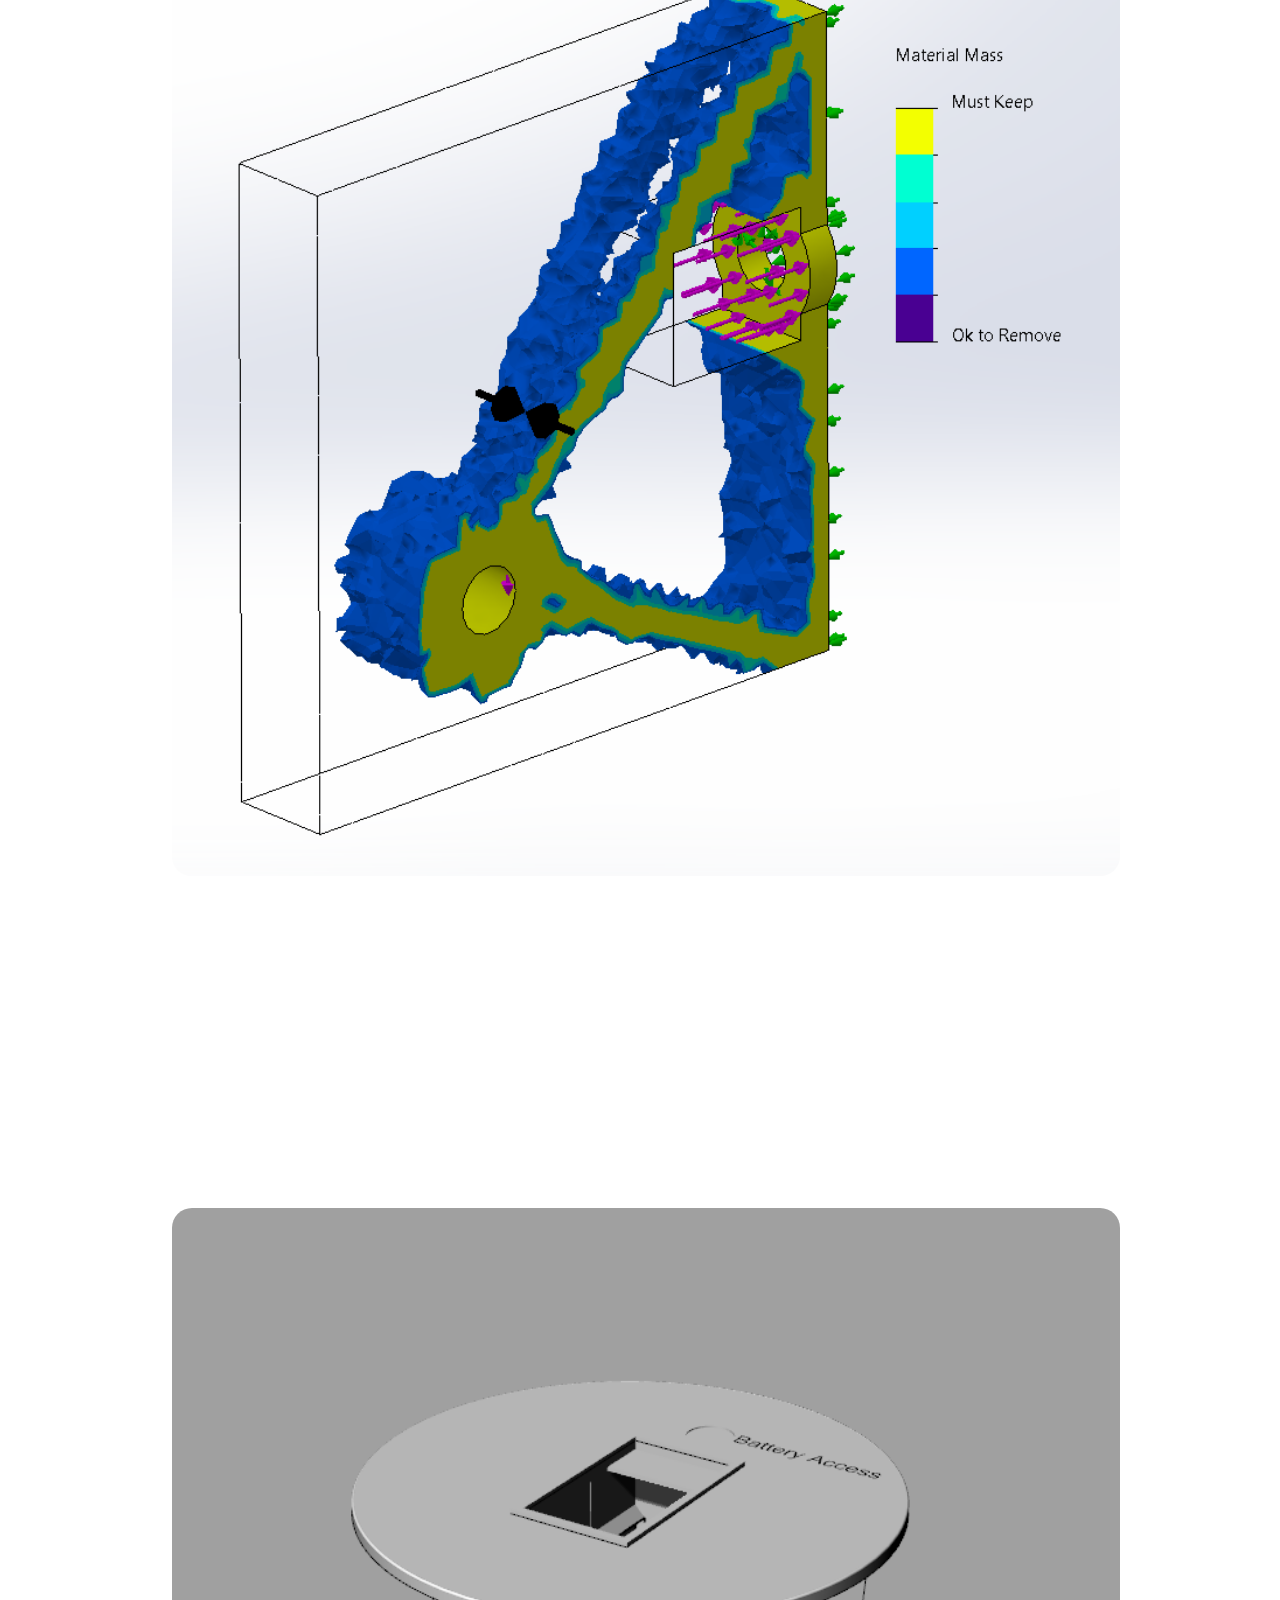
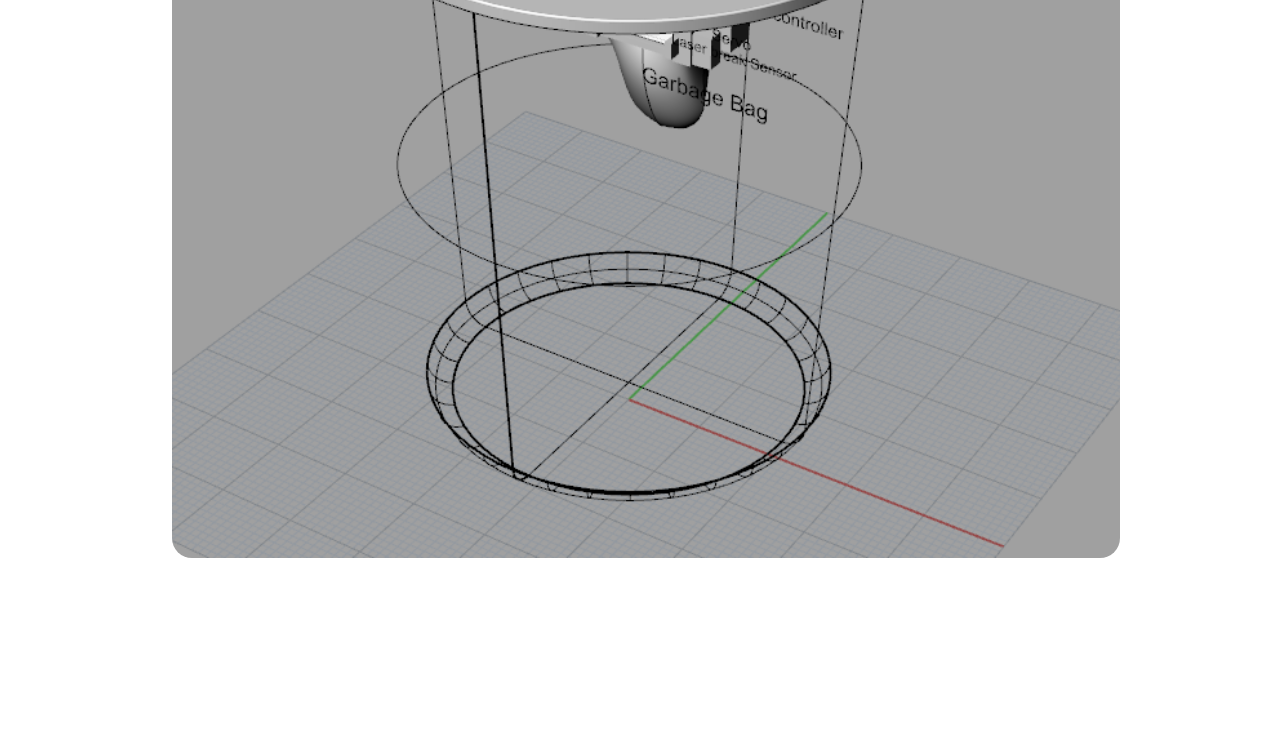
==== commit de7c3a83: "Favicons and changed project order" ====
--- a/index.html
+++ b/index.html
@@ -19,7 +19,7 @@
     <title>Travers Sorenson</title>
     <meta charset="utf-8">
 
-    
+    <link rel='icon' href='project images/favicon.png' type='image/x-icon' sizes="16x16" />
 </head>
 
 <body>
@@ -52,23 +52,20 @@
     <div class="container-fluid topContainer">
         <div class="row main-row">
             <div class="col-12 col-sm-6 col-md-3 imgCol">
-                <a href="projects/wood safe.html"><img src="project images/Wood Safe/wood safe perspective.png"  class="projectImg border mx-auto d-block"></a>
+                <a href="projects/attitude control.html"><img src="project images/attitudecontrol.png"  class="projectImg border mx-auto d-block"></a>
+            </div>
+            <div class="col-12 col-sm-6 col-md-3 imgCol">
+                <a href="projects/deskspacing.html"><img src="project images/deskspacing3.png"  class="projectImg border mx-auto d-block"></a>
             </div>
             <div class="col-12 col-sm-6 col-md-3 imgCol">
                 <a href="projects/enclosure.html"><img src="project images/Master Switch Enclosure/perspective view.jpg"  class="projectImg border mx-auto d-block"></a>
             </div>
             <div class="col-12 col-sm-6 col-md-3 imgCol">
-                <a href="projects/deskspacing.html"><img src="project images/deskspacing3.png"  class="projectImg border mx-auto d-block"></a>
-            </div>
-            <div class="col-12 col-sm-6 col-md-3 imgCol">
-                <a href="projects/attitude control.html"><img src="project images/attitudecontrol.png"  class="projectImg border mx-auto d-block"></a>
+                <a href="projects/wood safe.html"><img src="project images/Wood Safe/wood safe perspective.png"  class="projectImg border mx-auto d-block"></a>
             </div>
         </div>
         
         <div class="row main-row">
-            <div class="col-12 col-sm-6 col-md-3 imgCol">
-                <a href="projects/towel sorting.html"><img src="project images/sorter.png"  class="projectImg border mx-auto d-block"></a>
-            </div>
             <div class="col-12 col-sm-6 col-md-3 imgCol">
                 <a href="projects/storage area.html"><img src="project images/storage2.jpeg"  class="projectImg border mx-auto d-block"></a>
             </div>
@@ -78,6 +75,9 @@
             <div class="col-12 col-sm-6 col-md-3 imgCol">
                 <a href="projects/drone bracket.html"><img src="project images/drone bracket topology.png"  class="projectImg border mx-auto d-block"></a>
             </div>
+            <div class="col-12 col-sm-6 col-md-3 imgCol">
+                <a href="projects/towel sorting.html"><img src="project images/sorter.png"  class="projectImg border mx-auto d-block"></a>
+            </div>
         </div>
     </div>
 </body>
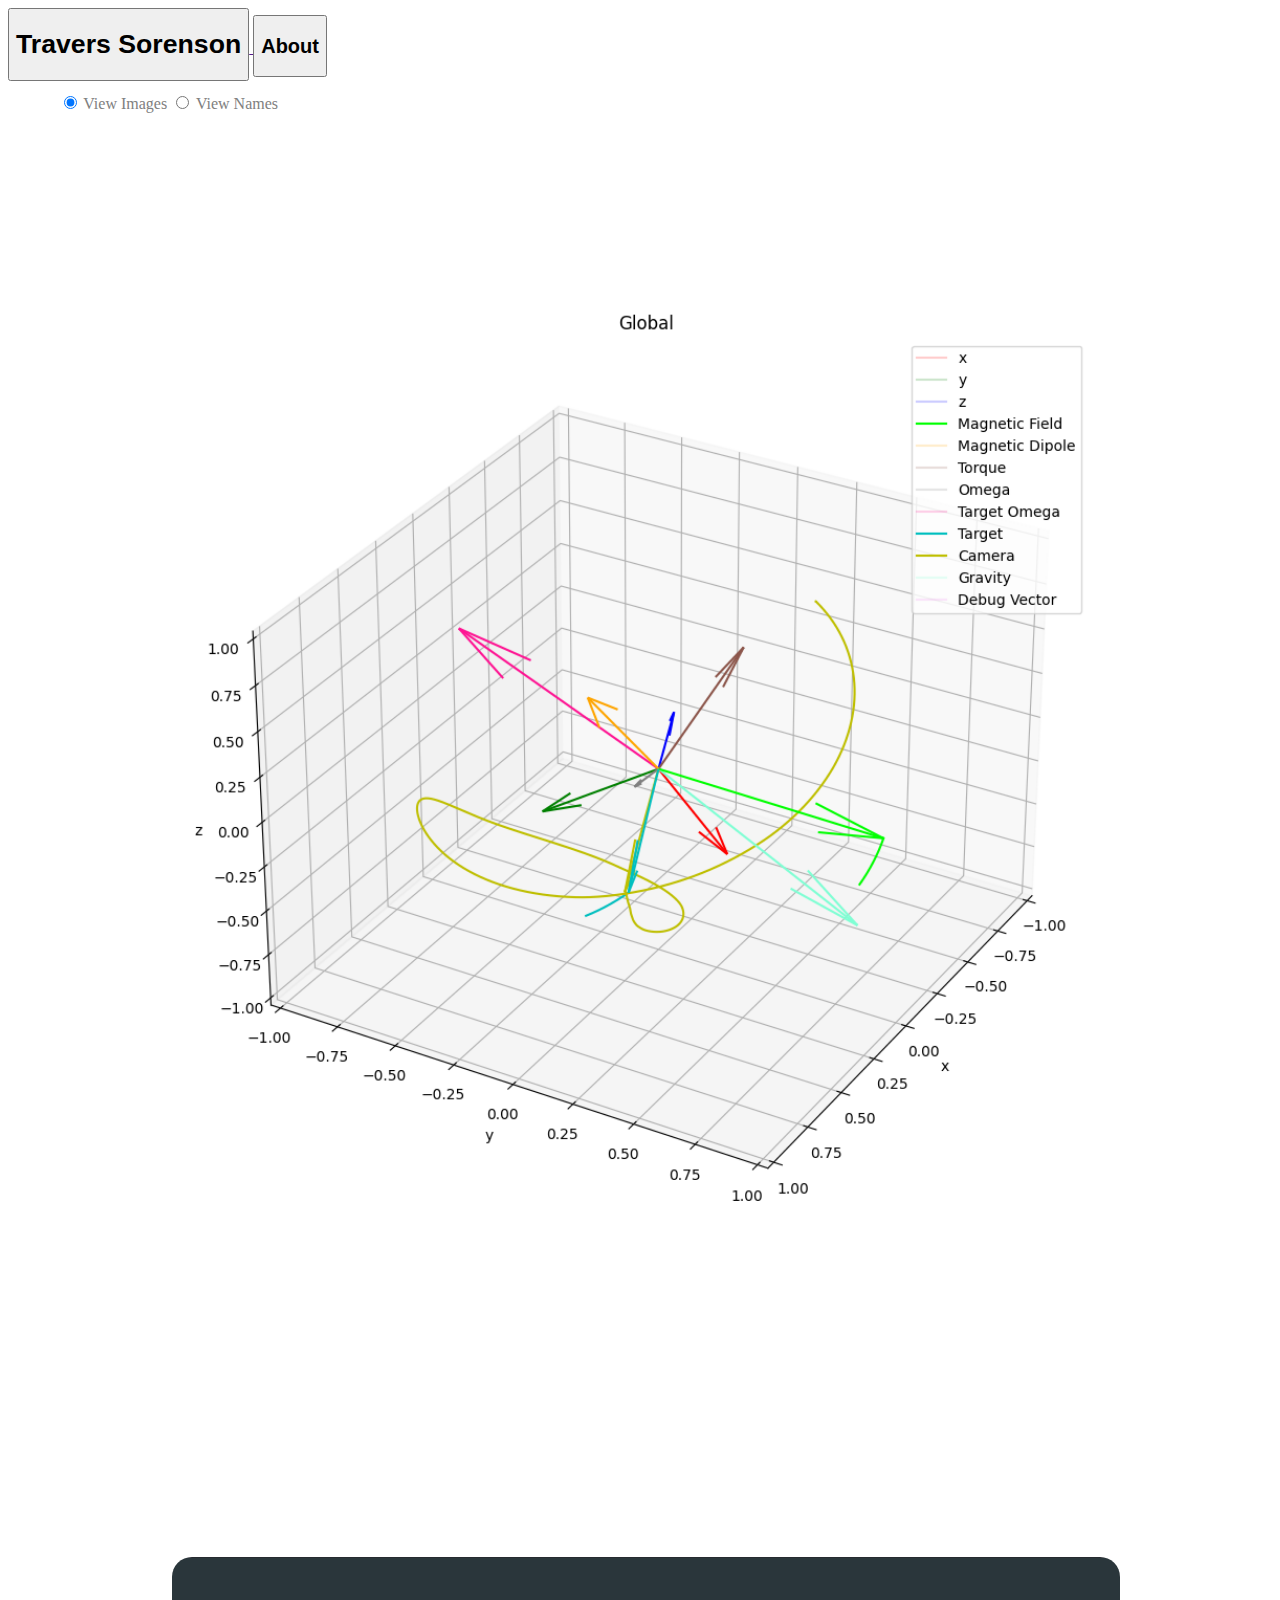
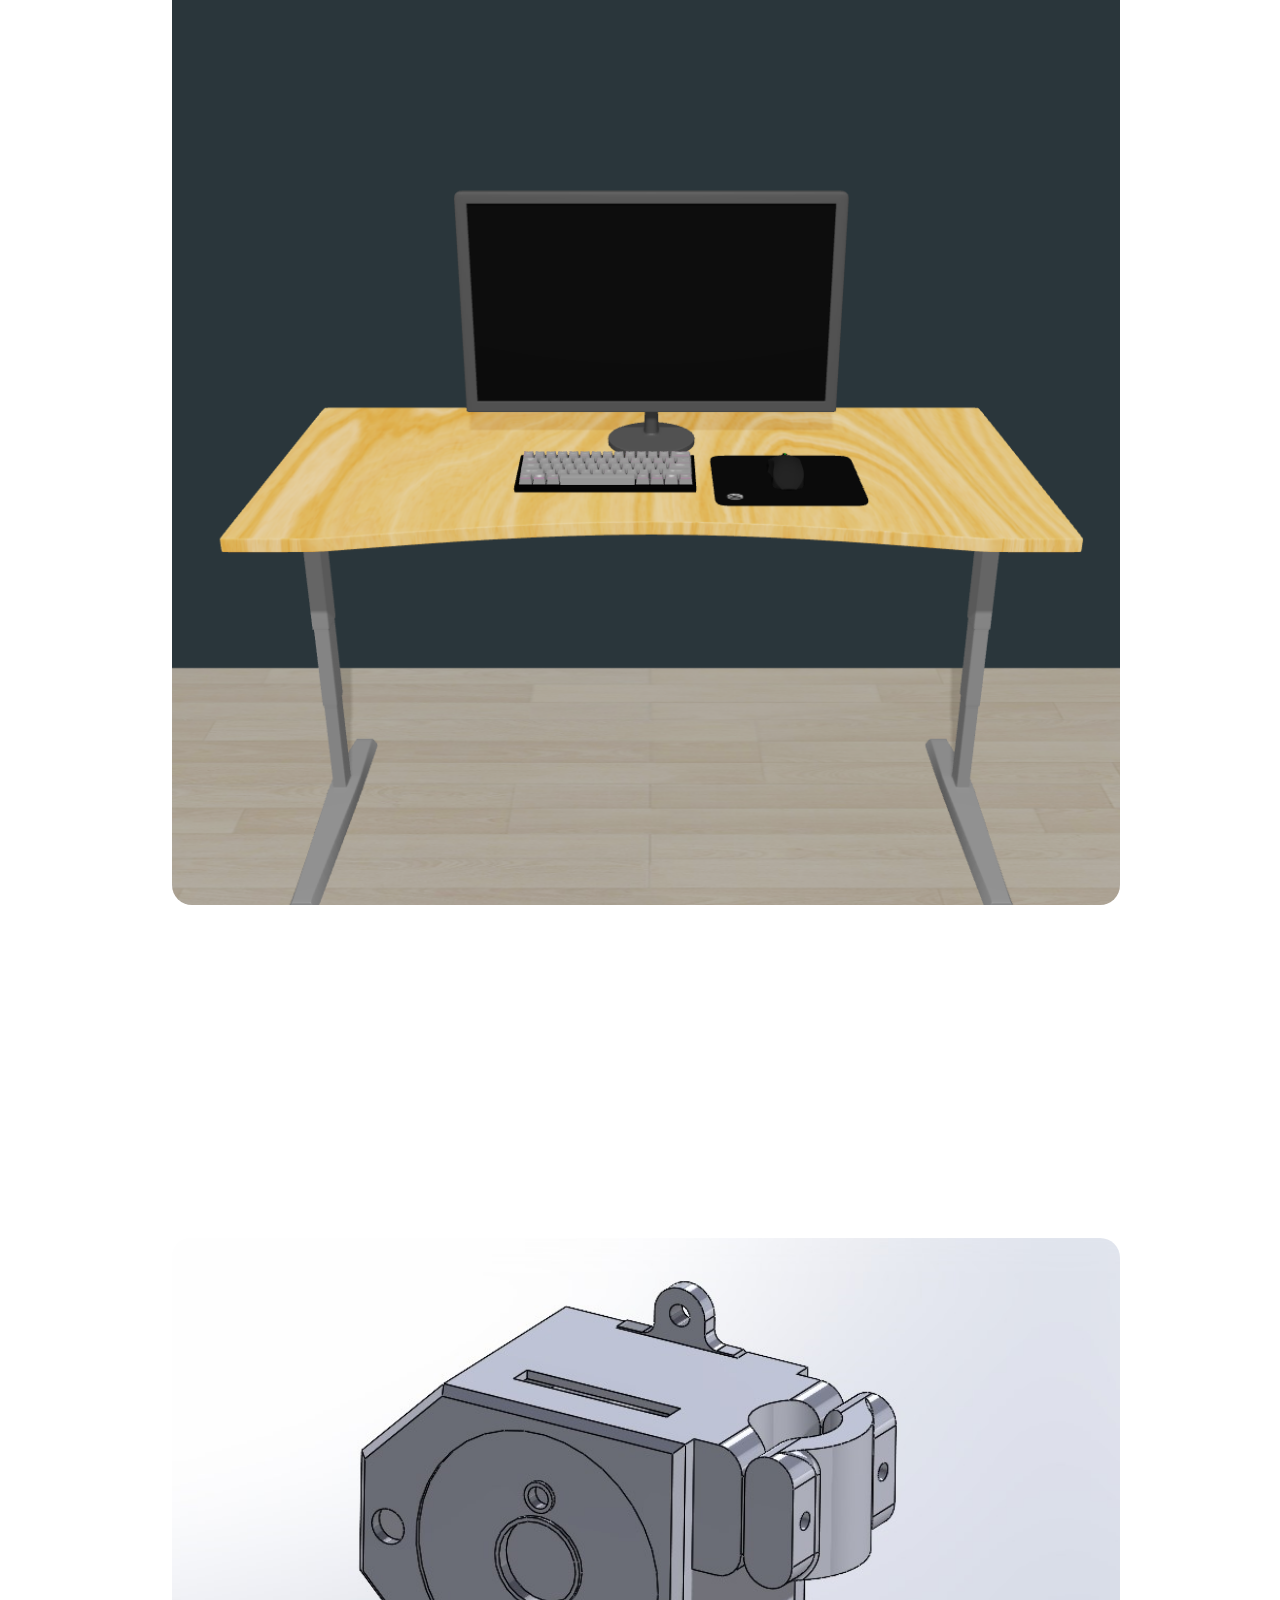
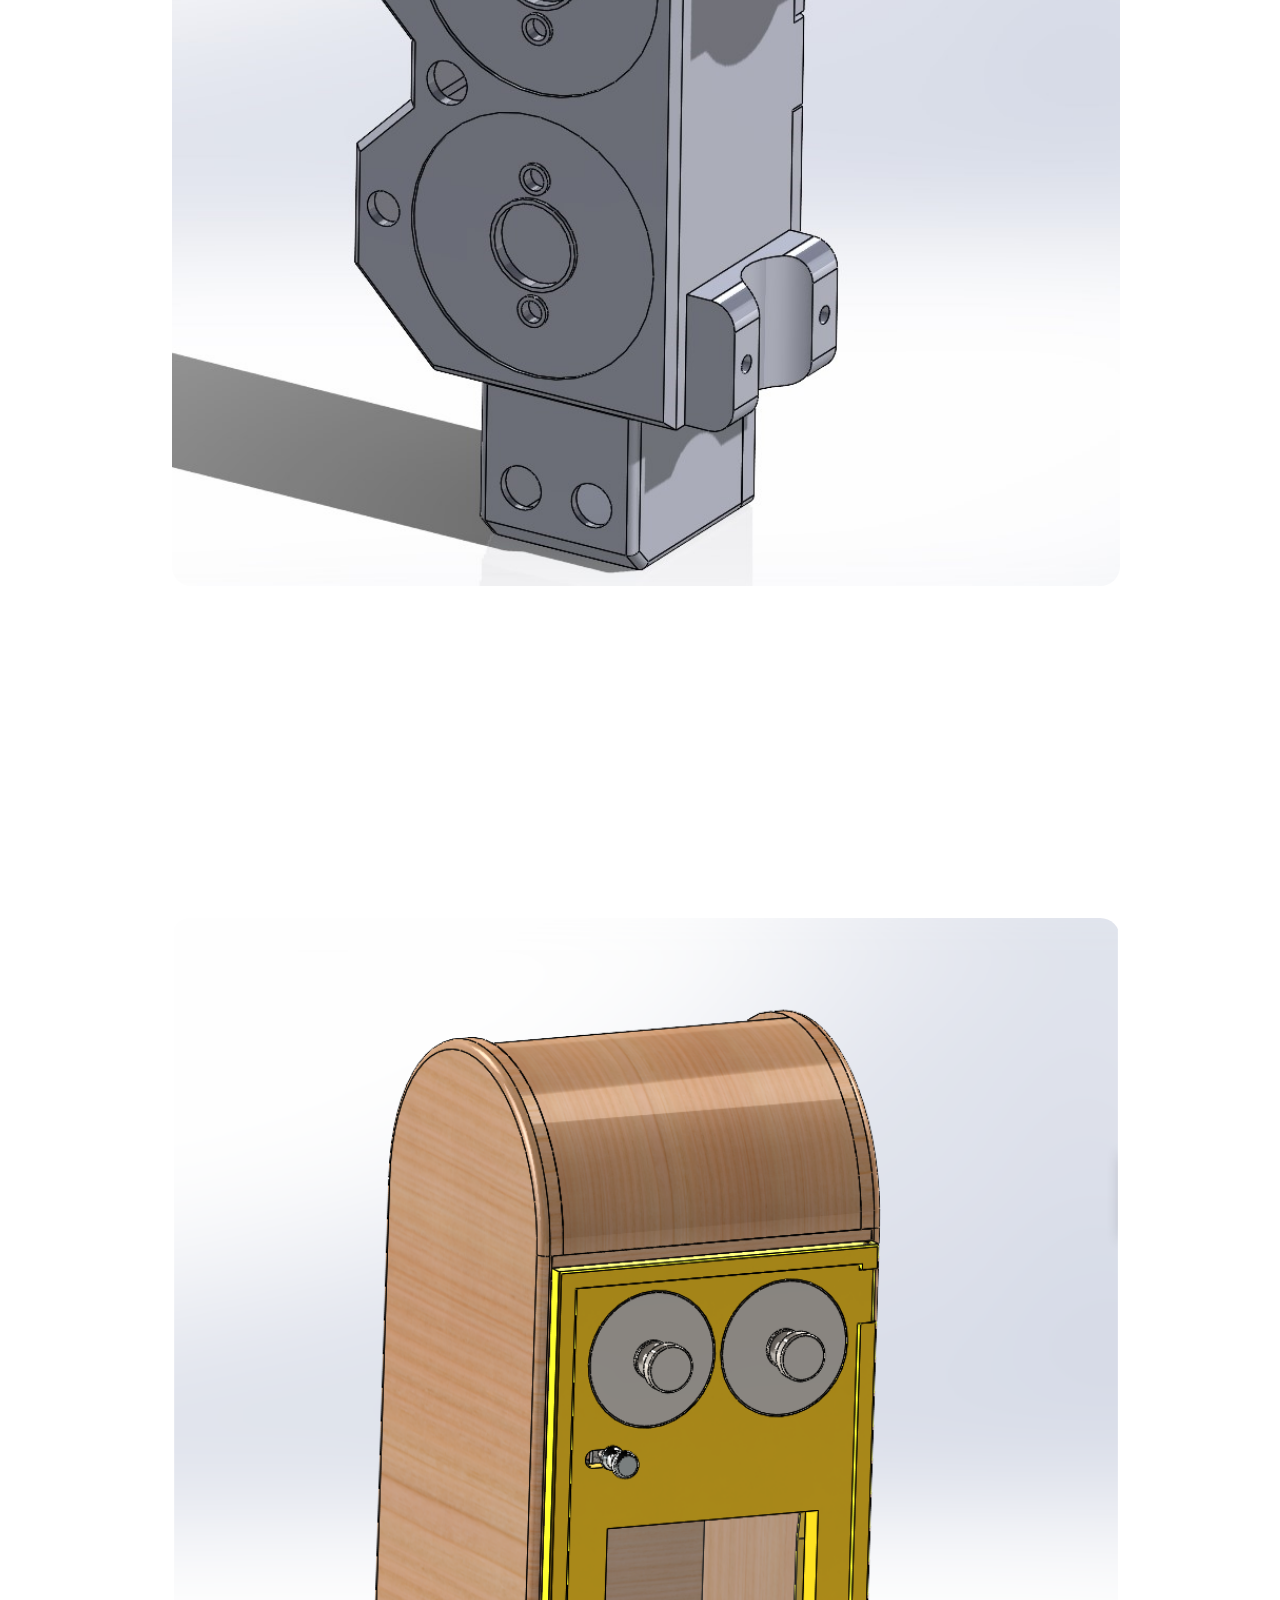
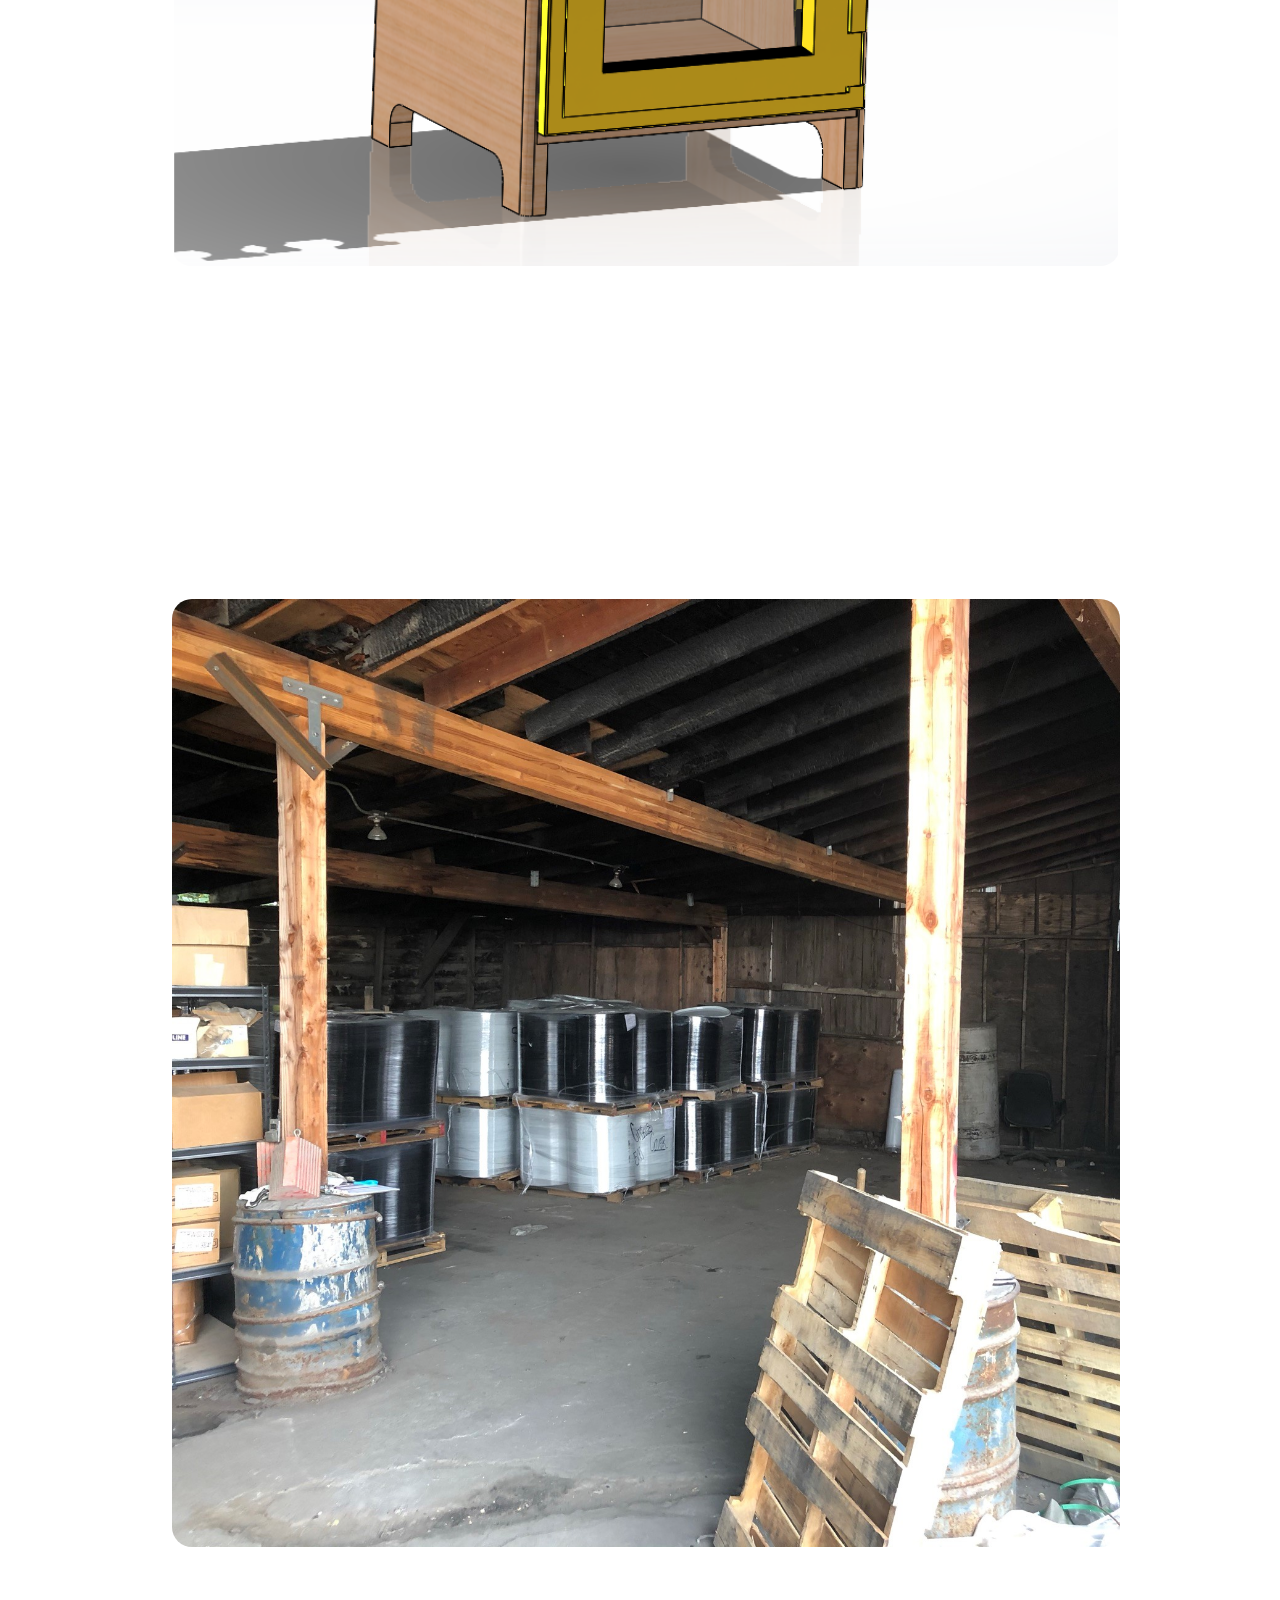
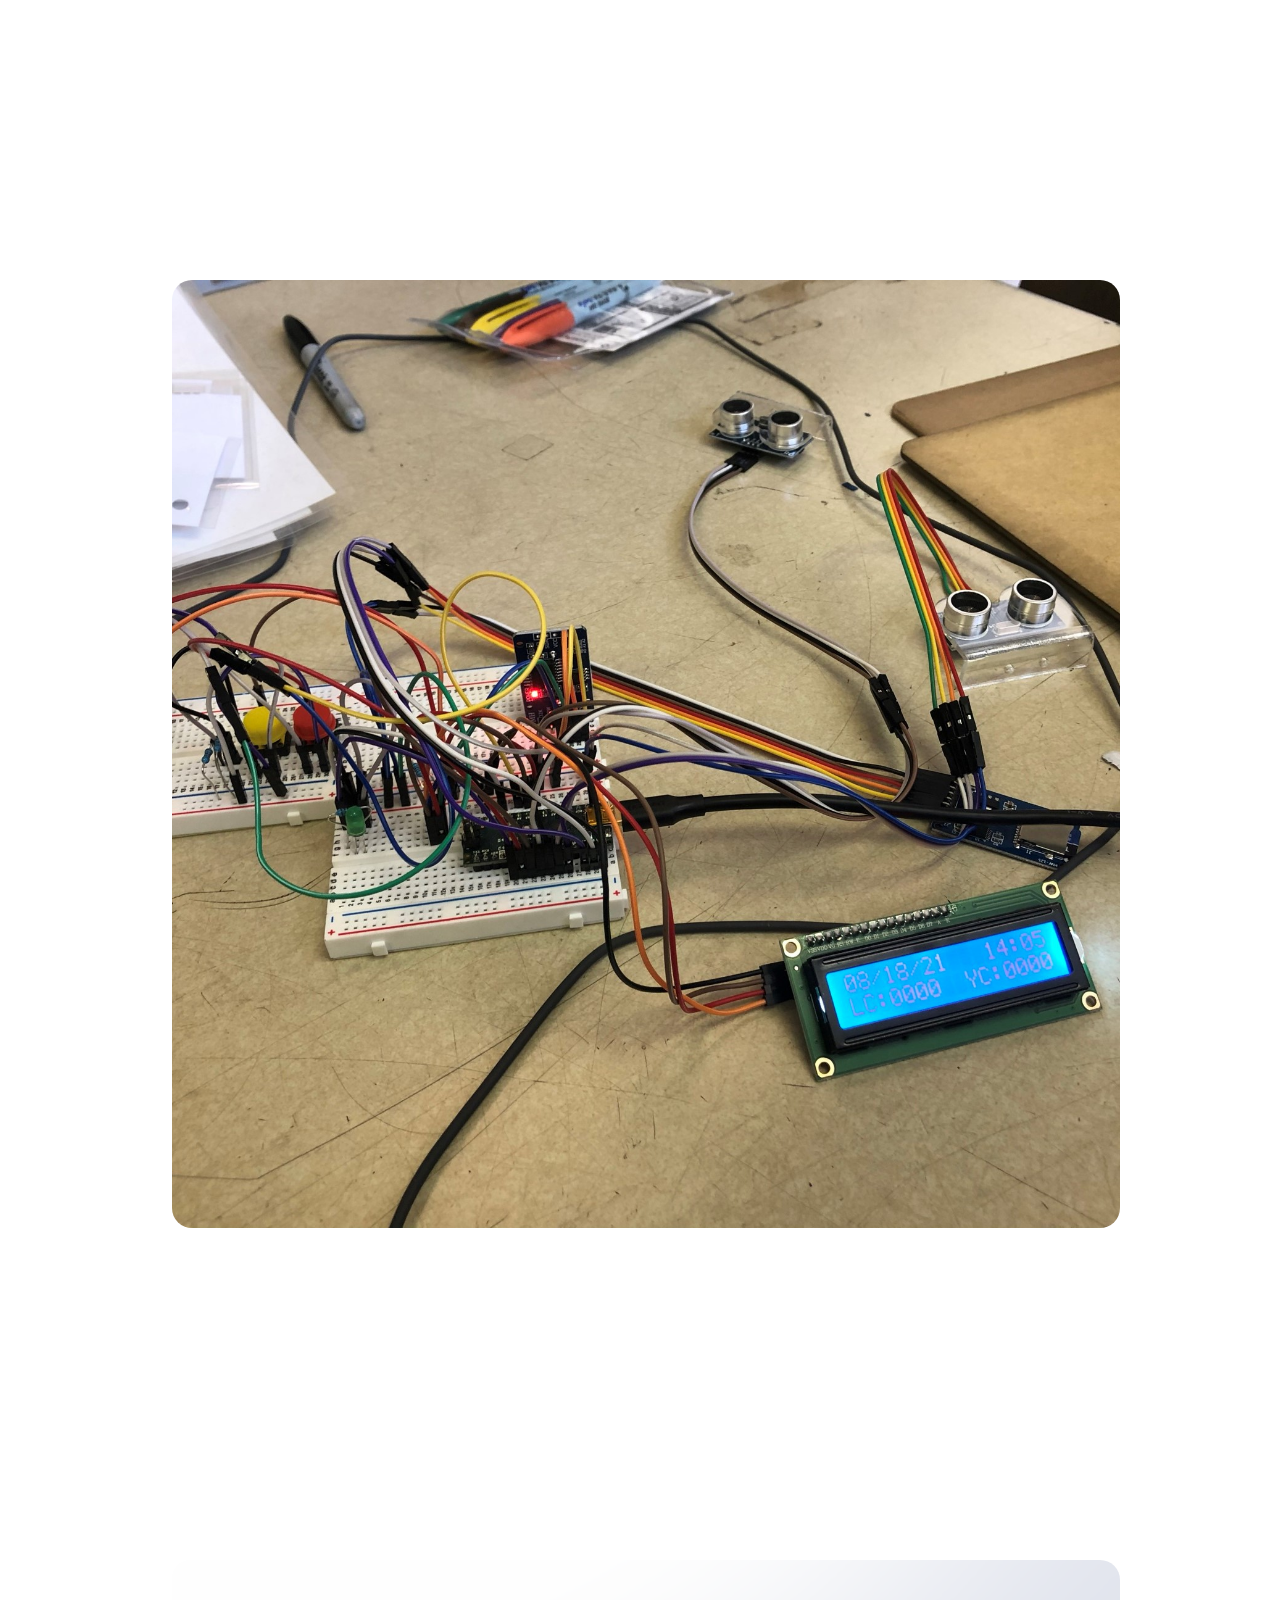
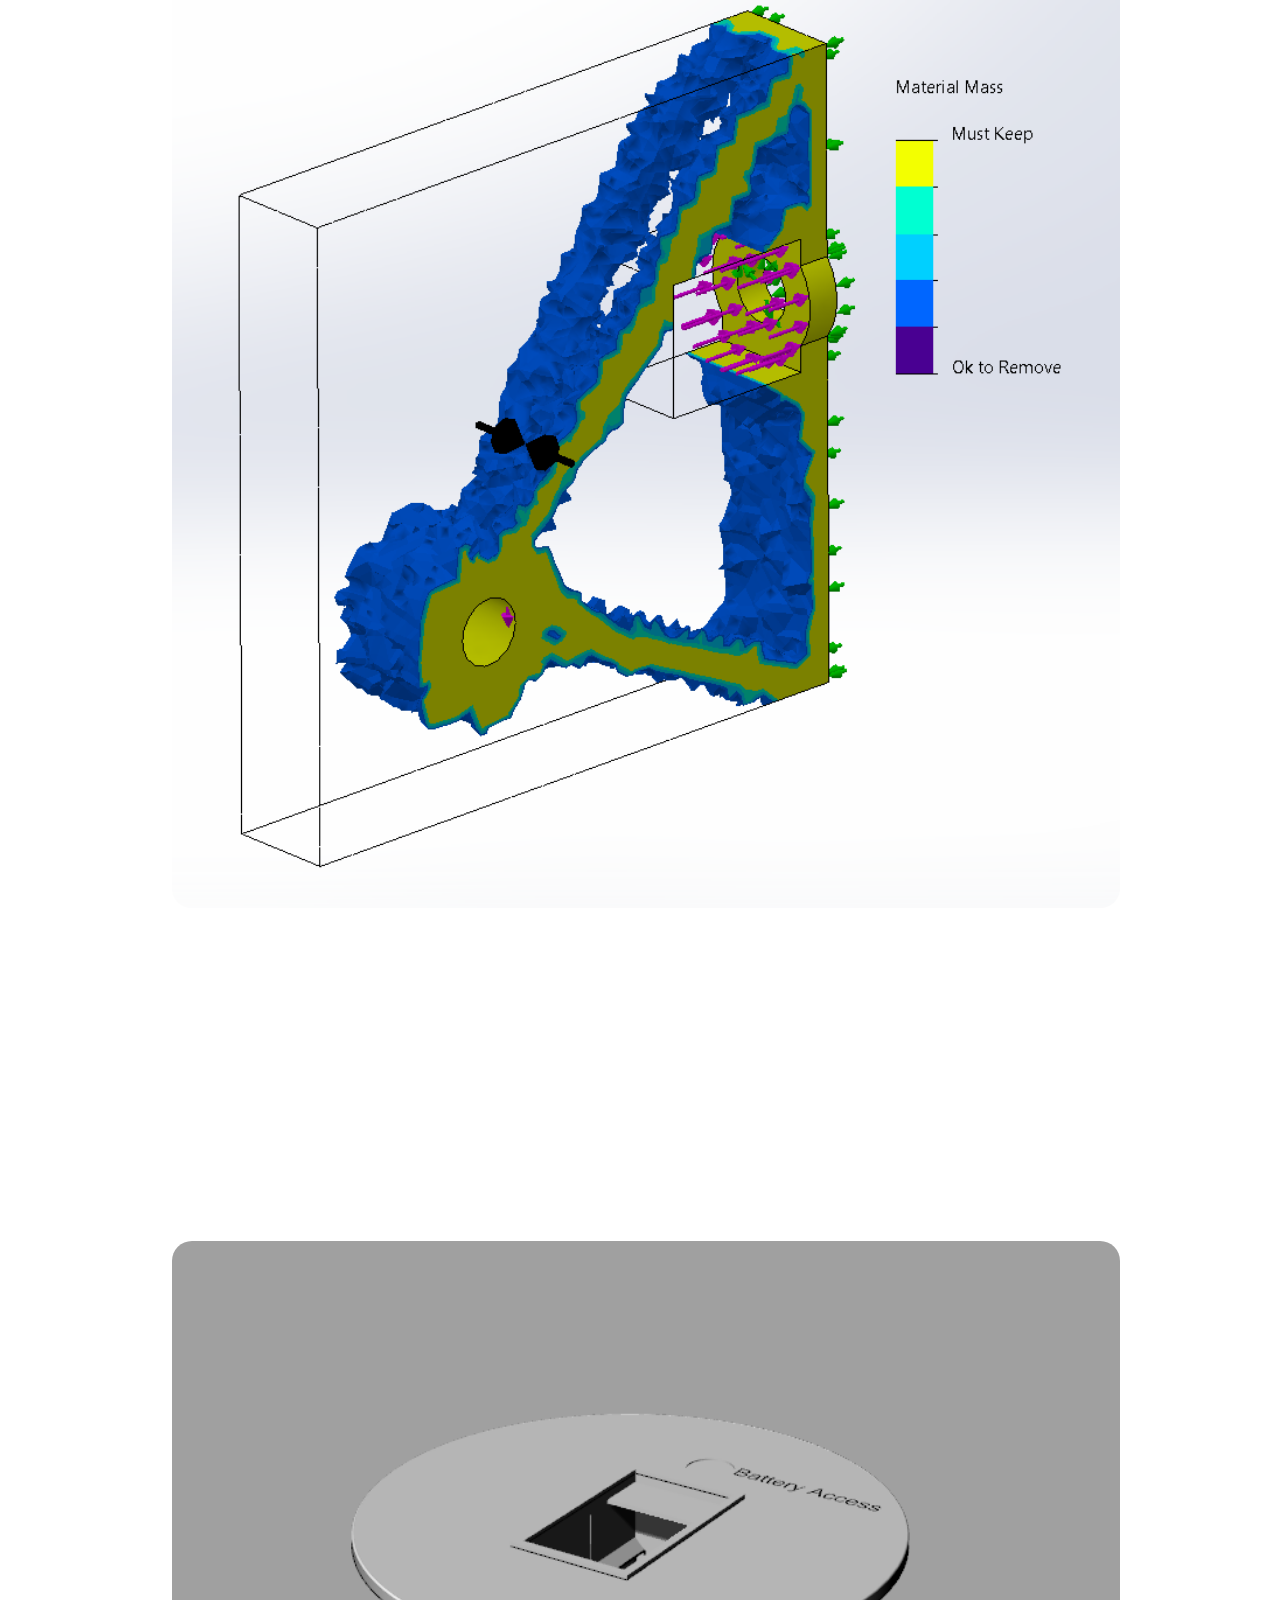
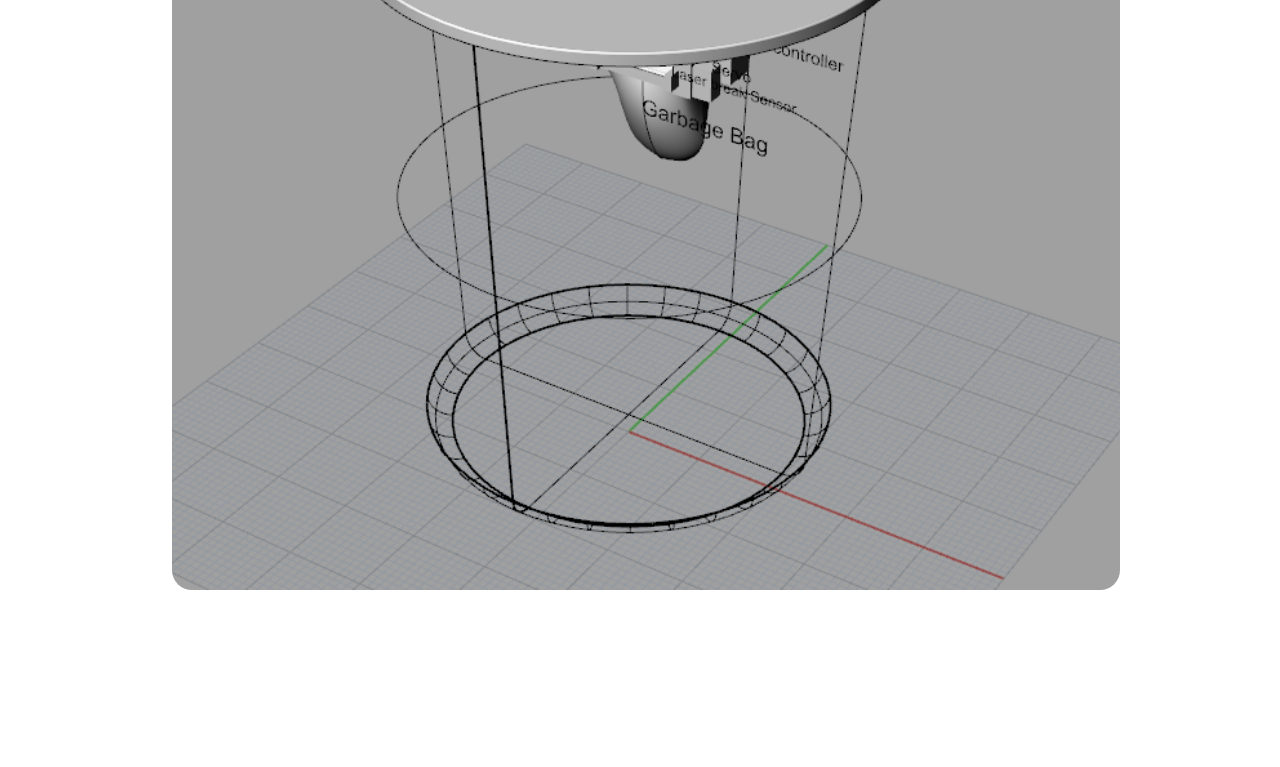
==== commit 79253568: "Added radio buttons to choose between showing pictures and showing names" ====
--- a/index.html
+++ b/index.html
@@ -38,19 +38,19 @@
             
         </div>
     </nav>
-    <div class="col-12" style="display: none;">
+    <div class="col-12">
         <div class="row">
-            <div class="btn-group" style="width: 13%; min-width: 240px; margin: 1%; margin-bottom: 0px; margin-left: 4%;">
+            <div class="btn-group" style="width: 13%; min-width: 240px; margin: 1%; margin-bottom: 0px; margin-left: 4%;" id="radioButtons">
                 <input type="radio" class="btn-check" name="options" id="radio1" autocomplete="off" checked>
                 <label class="btn btn-outline-primary viewOptions" for="radio1">View&nbspImages</label>
 
                 <input type="radio" class="btn-check" name="options" id="radio2" autocomplete="off">
-                <label class="btn btn-outline-primary viewOptions" for="radio2">View&nbspInfo</label>
+                <label class="btn btn-outline-primary viewOptions" for="radio2">View&nbspNames</label>
             </div>
         </div>
     </div>
     <div class="container-fluid topContainer">
-        <div class="row main-row">
+        <div class="row main-row pictureRow">
             <div class="col-12 col-sm-6 col-md-3 imgCol">
                 <a href="projects/attitude control.html"><img src="project images/attitudecontrol.png"  class="projectImg border mx-auto d-block"></a>
             </div>
@@ -64,8 +64,23 @@
                 <a href="projects/wood safe.html"><img src="project images/Wood Safe/wood safe perspective.png"  class="projectImg border mx-auto d-block"></a>
             </div>
         </div>
+
+        <div class="row main-row nameRow" style="display: none;">
+            <div class="col-12 col-sm-6 col-md-3 imgCol">
+                <a href="projects/attitude control.html"><img src="project images/Attitude Control/attitudecontrol name.png"  class="projectImg border mx-auto d-block"></a>
+            </div>
+            <div class="col-12 col-sm-6 col-md-3 imgCol">
+                <a href="projects/deskspacing.html"><img src="project images/DeskSpacing/deskspacing3 name.png"  class="projectImg border mx-auto d-block"></a>
+            </div>
+            <div class="col-12 col-sm-6 col-md-3 imgCol">
+                <a href="projects/enclosure.html"><img src="project images/Master Switch Enclosure/perspective view name.jpg"  class="projectImg border mx-auto d-block"></a>
+            </div>
+            <div class="col-12 col-sm-6 col-md-3 imgCol">
+                <a href="projects/wood safe.html"><img src="project images/Wood Safe/wood safe perspective name.png"  class="projectImg border mx-auto d-block"></a>
+            </div>
+        </div>
         
-        <div class="row main-row">
+        <div class="row main-row pictureRow">
             <div class="col-12 col-sm-6 col-md-3 imgCol">
                 <a href="projects/storage area.html"><img src="project images/storage2.jpeg"  class="projectImg border mx-auto d-block"></a>
             </div>
@@ -79,9 +94,48 @@
                 <a href="projects/towel sorting.html"><img src="project images/sorter.png"  class="projectImg border mx-auto d-block"></a>
             </div>
         </div>
+
+        <div class="row main-row nameRow" style="display: none;">
+            <div class="col-12 col-sm-6 col-md-3 imgCol">
+                <a href="projects/storage area.html"><img src="project images/Storage Area/storage2 name.jpeg"  class="projectImg border mx-auto d-block"></a>
+            </div>
+            <div class="col-12 col-sm-6 col-md-3 imgCol">
+                <a href="projects/drum counter.html"><img src="project images/Drum Counter/drumcounter name.jpeg"  class="projectImg border mx-auto d-block"></a>
+            </div>
+            <div class="col-12 col-sm-6 col-md-3 imgCol">
+                <a href="projects/drone bracket.html"><img src="project images/Drone Bracket/drone bracket topology name.png"  class="projectImg border mx-auto d-block"></a>
+            </div>
+            <div class="col-12 col-sm-6 col-md-3 imgCol">
+                <a href="projects/towel sorting.html"><img src="project images/Towel Sorting/sort name.png"  class="projectImg border mx-auto d-block"></a>
+            </div>
+        </div>
     </div>
 </body>
 
 <script src="https://cdn.jsdelivr.net/npm/bootstrap@5.1.0/dist/js/bootstrap.bundle.min.js" integrity="sha384-U1DAWAznBHeqEIlVSCgzq+c9gqGAJn5c/t99JyeKa9xxaYpSvHU5awsuZVVFIhvj" crossorigin="anonymous"></script>
+<script>
+    radioButtons = document.getElementById("radioButtons");
+    radioButtons.addEventListener('click', switchNameDisplay);
 
+    function switchNameDisplay() {
+        radio1 = document.getElementById("radio1");
+        pictureRow = document.getElementsByClassName("pictureRow");
+        nameRow = document.getElementsByClassName("nameRow");
+
+        console.log(radio1.checked)
+
+
+        if(radio1.checked) {
+            pictureRow[0].style.display = "";
+            pictureRow[1].style.display = "";
+            nameRow[0].style.display = "none";
+            nameRow[1].style.display = "none";
+        } else {
+            pictureRow[0].style.display = "none";
+            pictureRow[1].style.display = "none";
+            nameRow[0].style.display = "";
+            nameRow[1].style.display = "";
+        }
+    }
+</script>
 </html>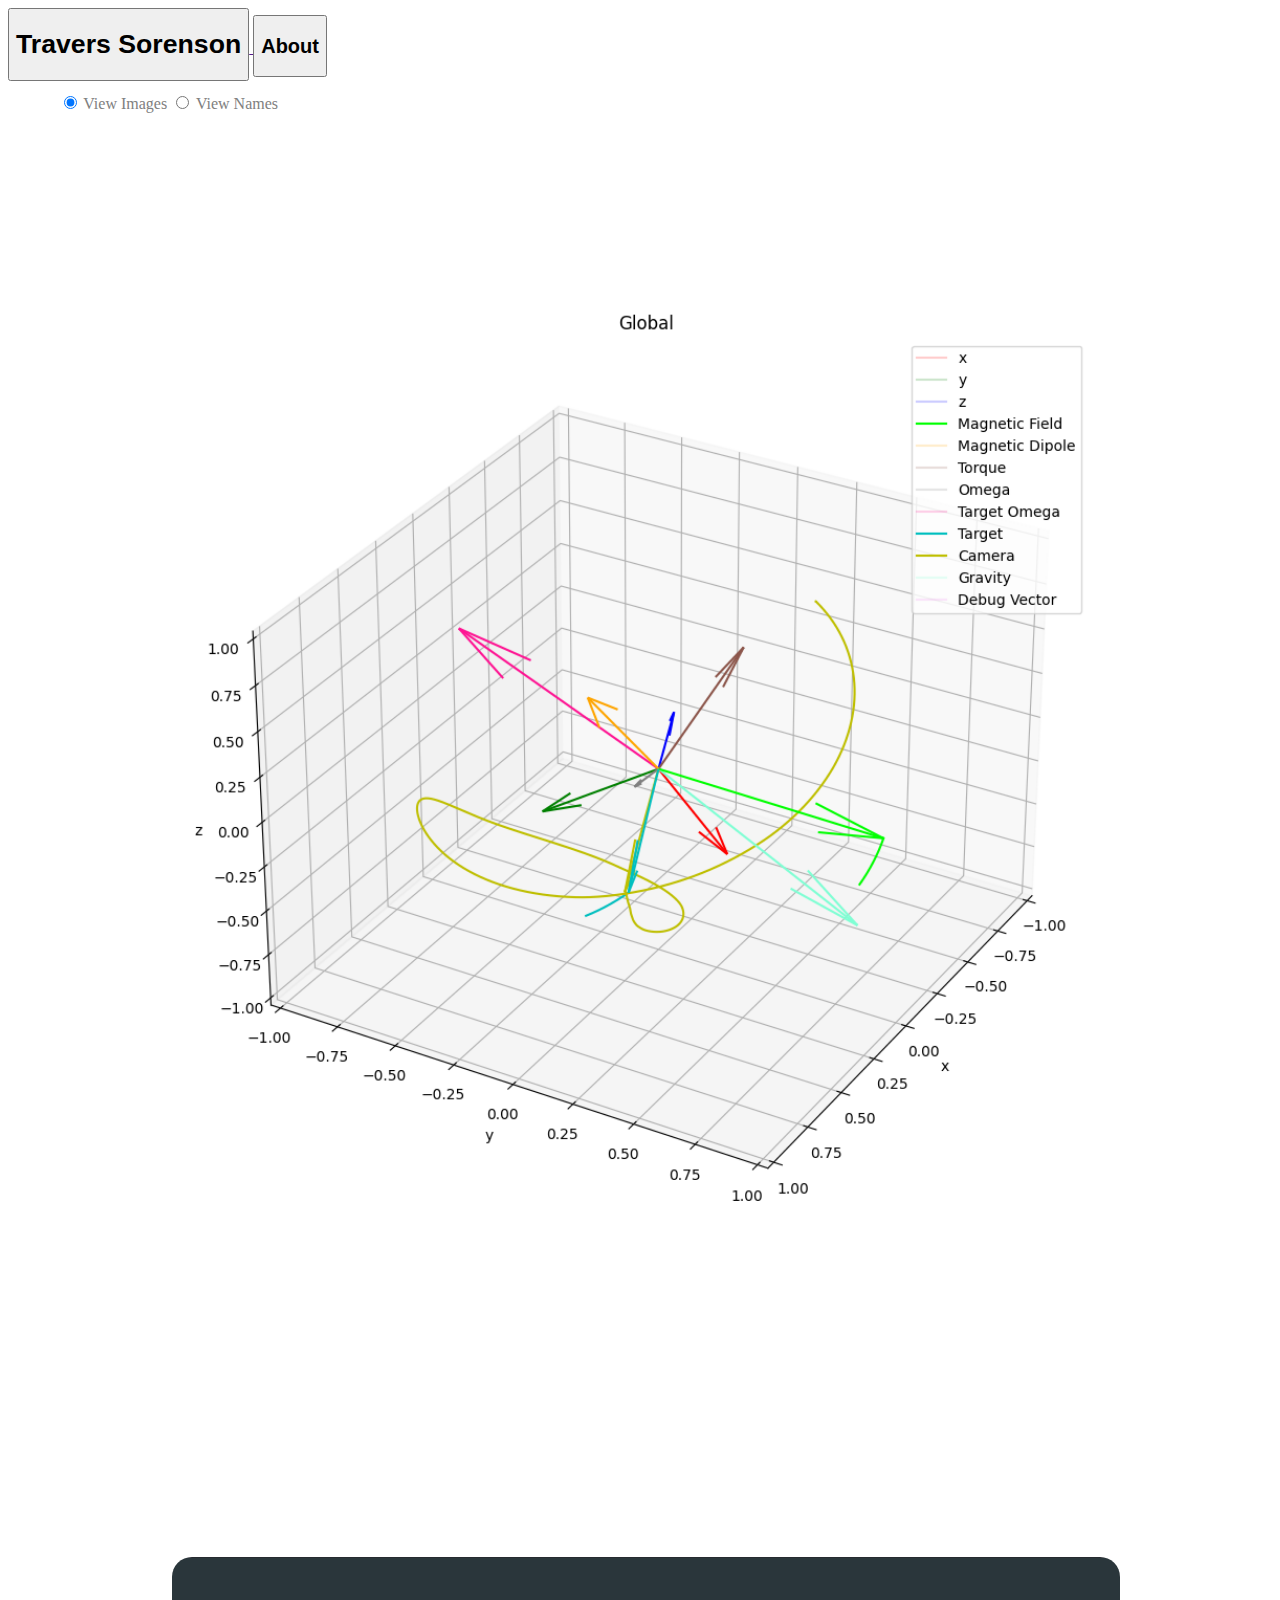
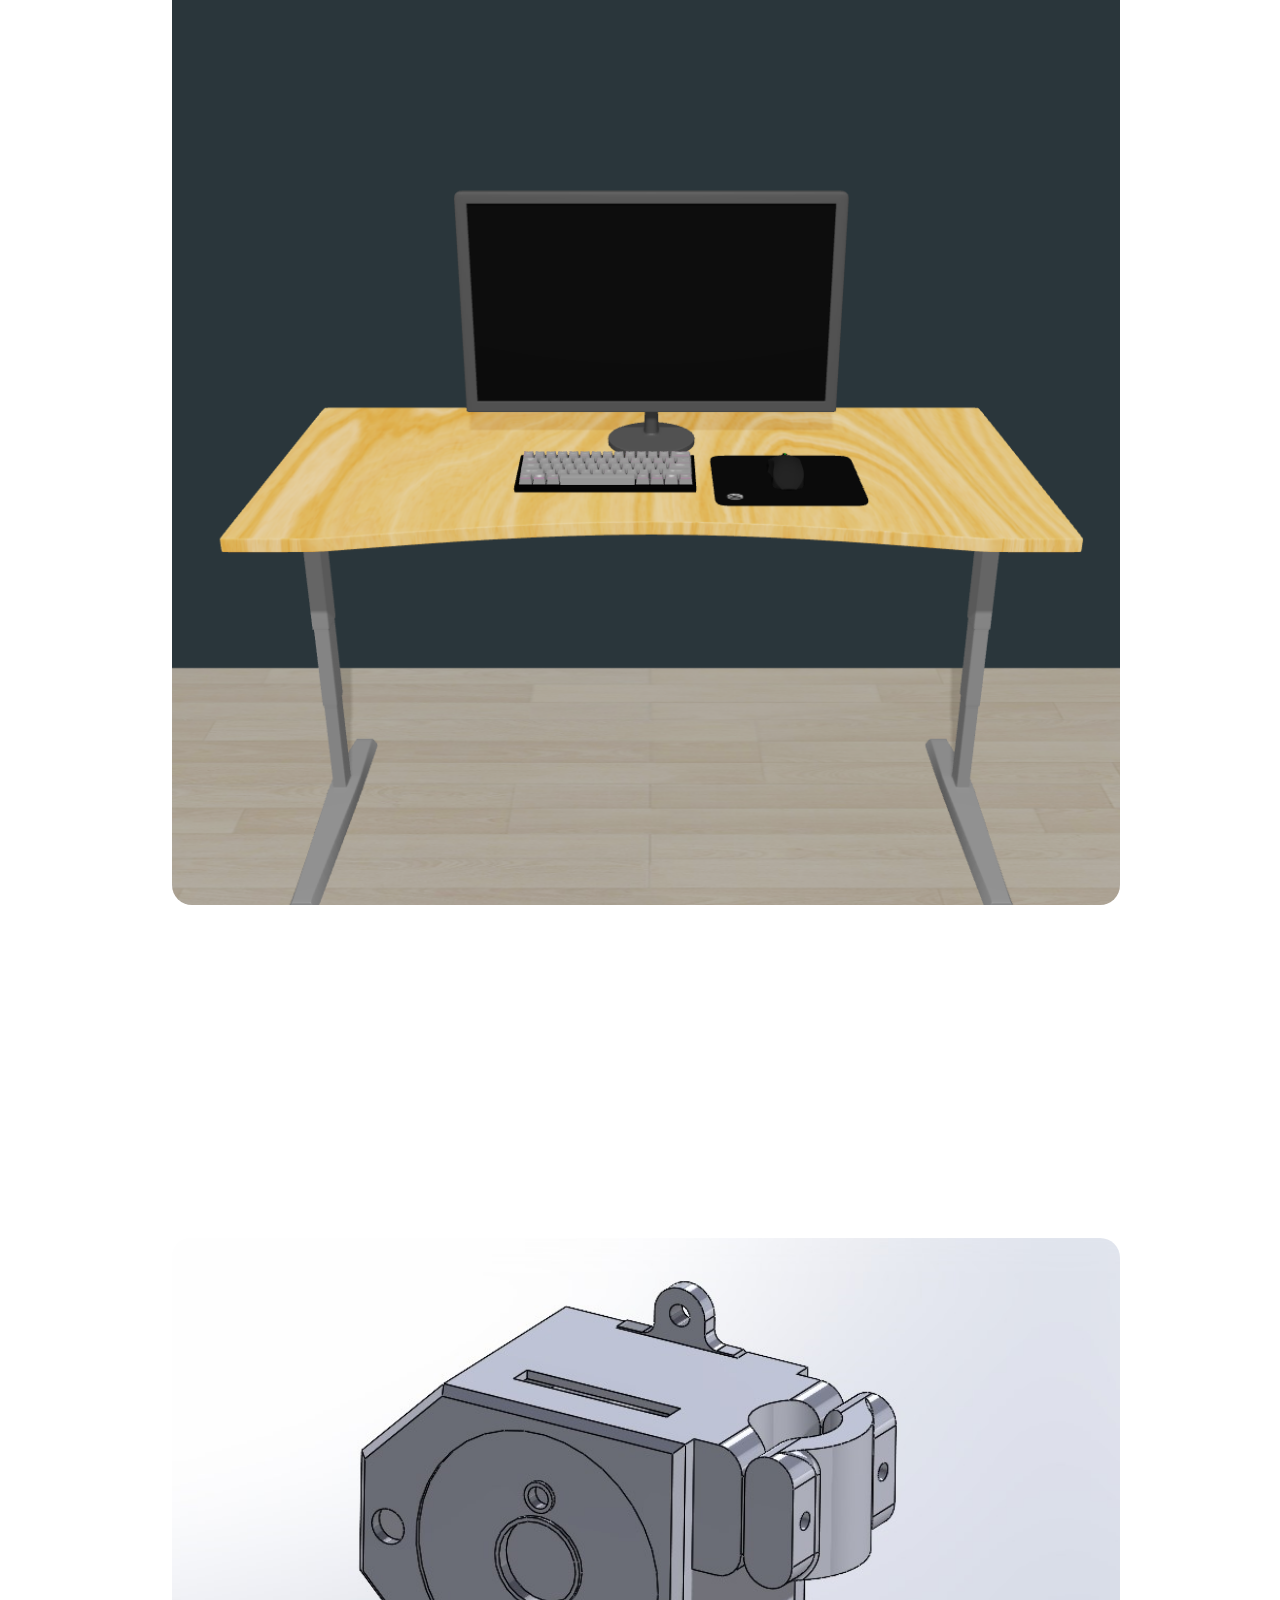
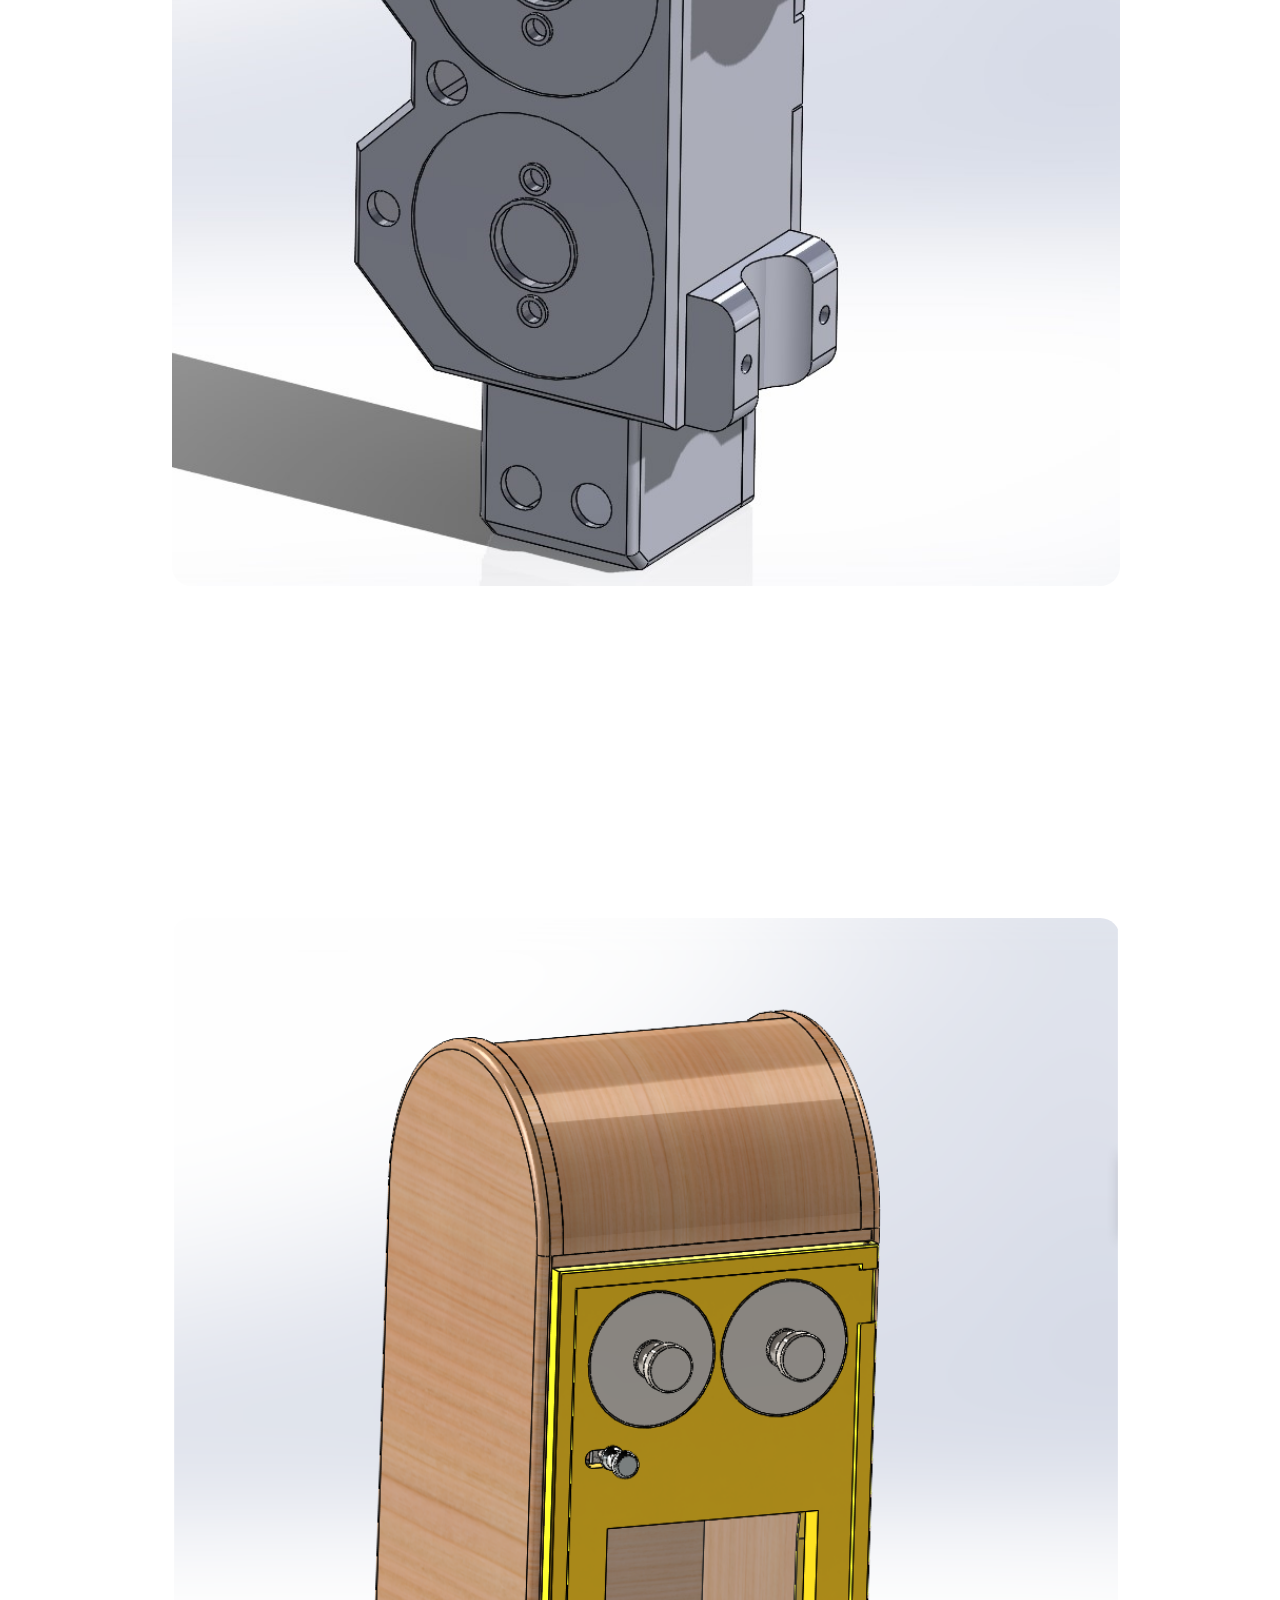
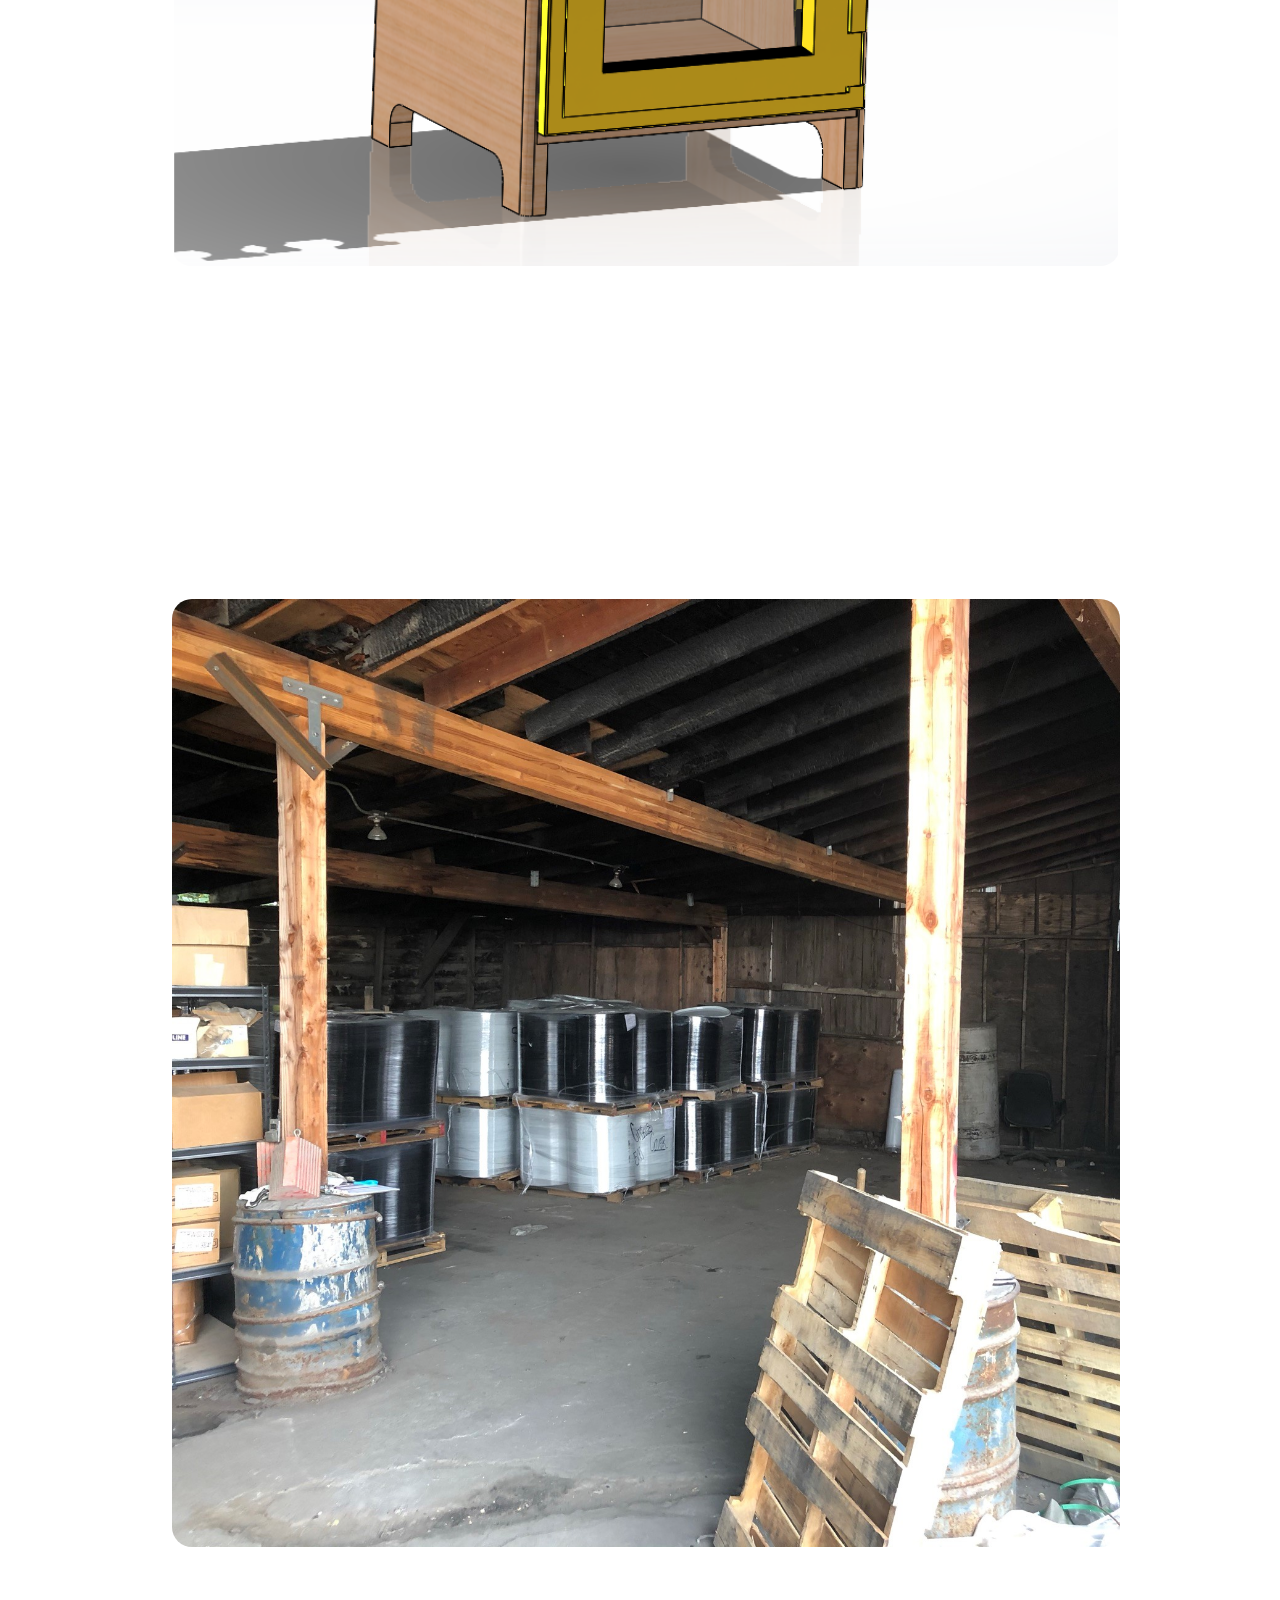
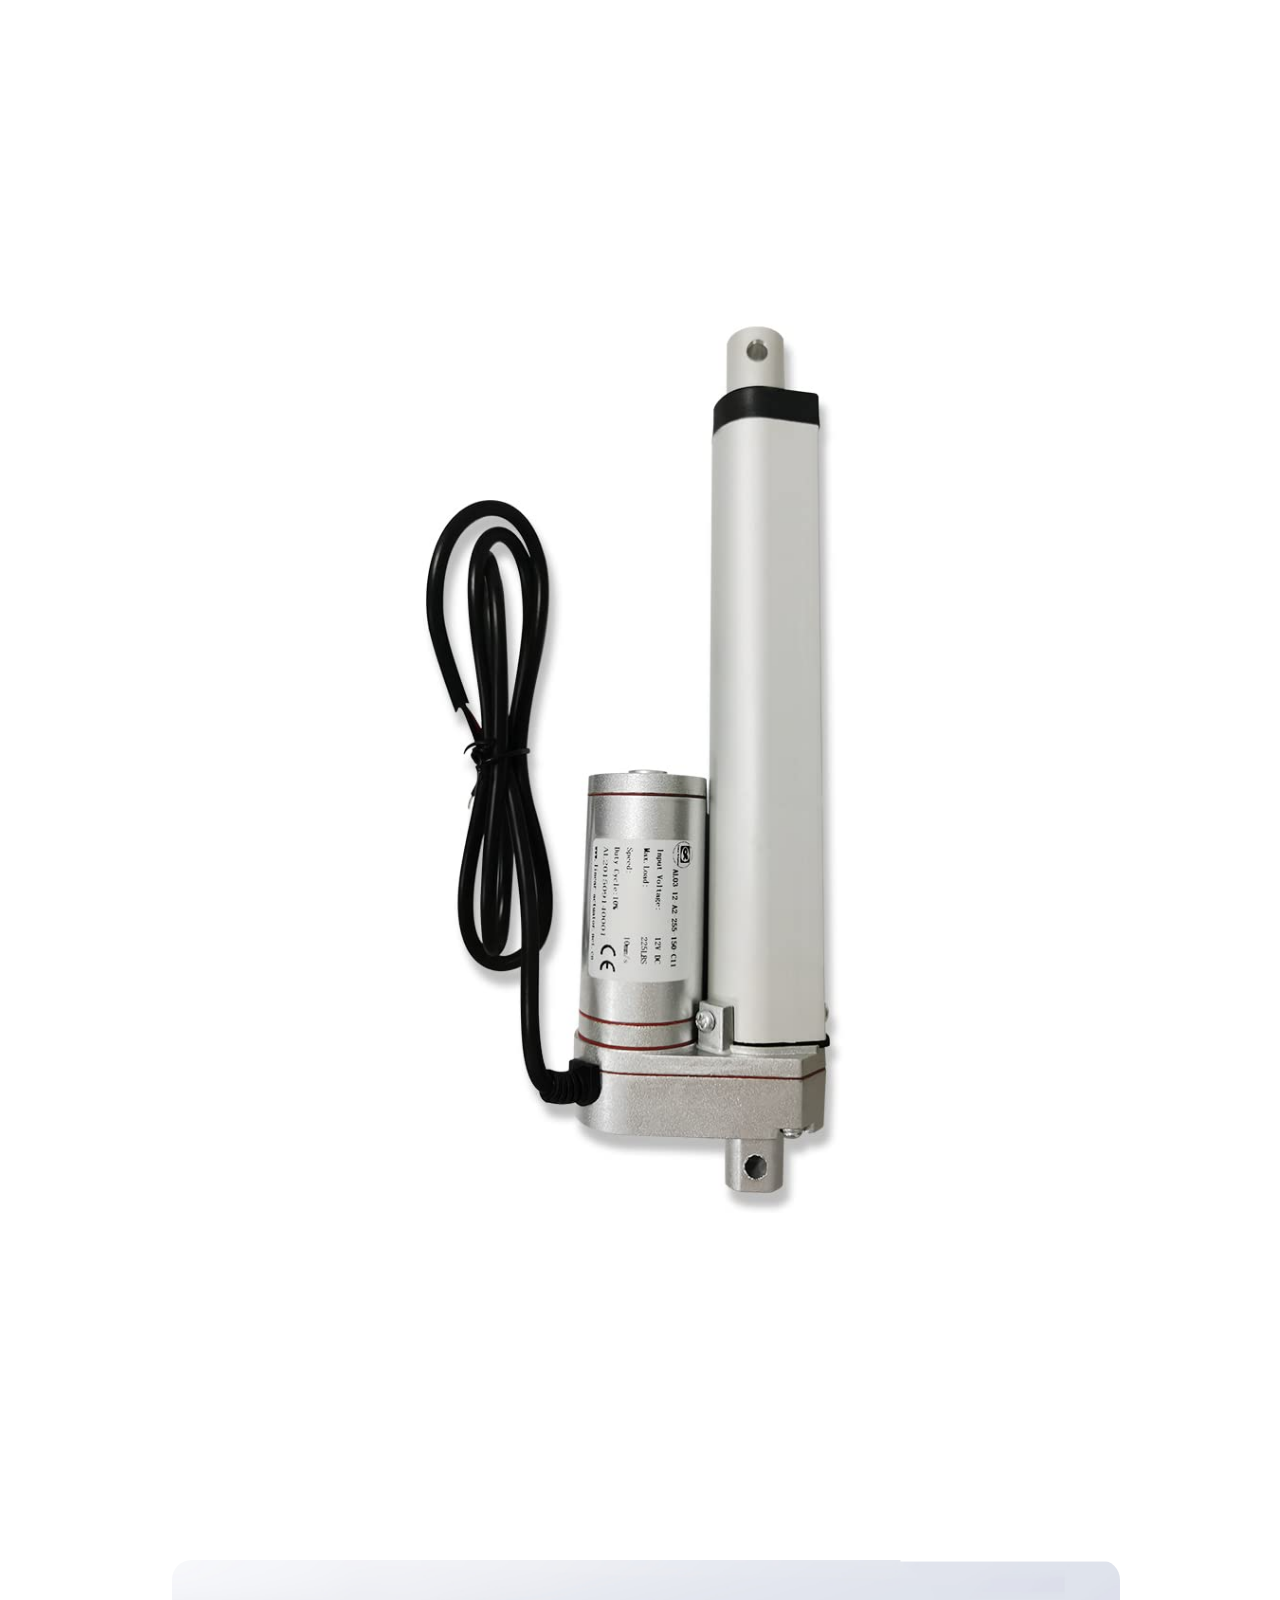
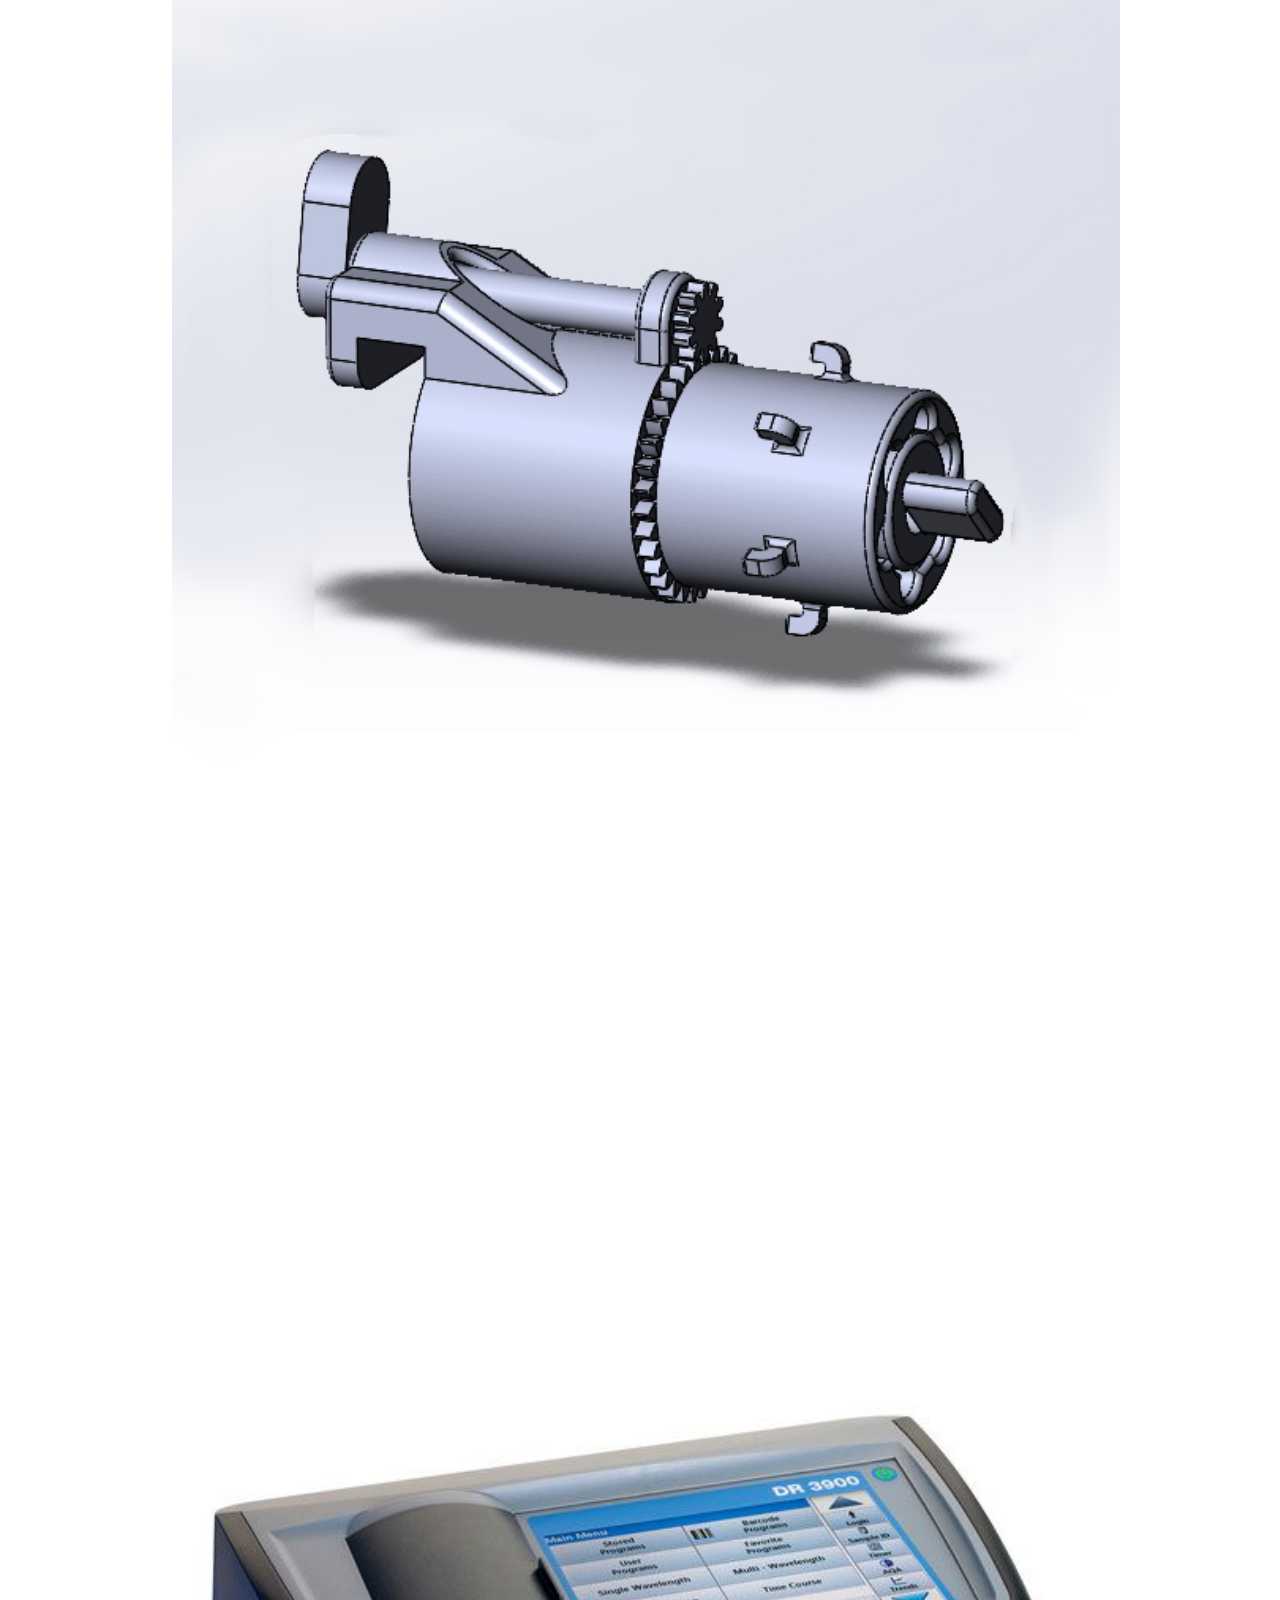
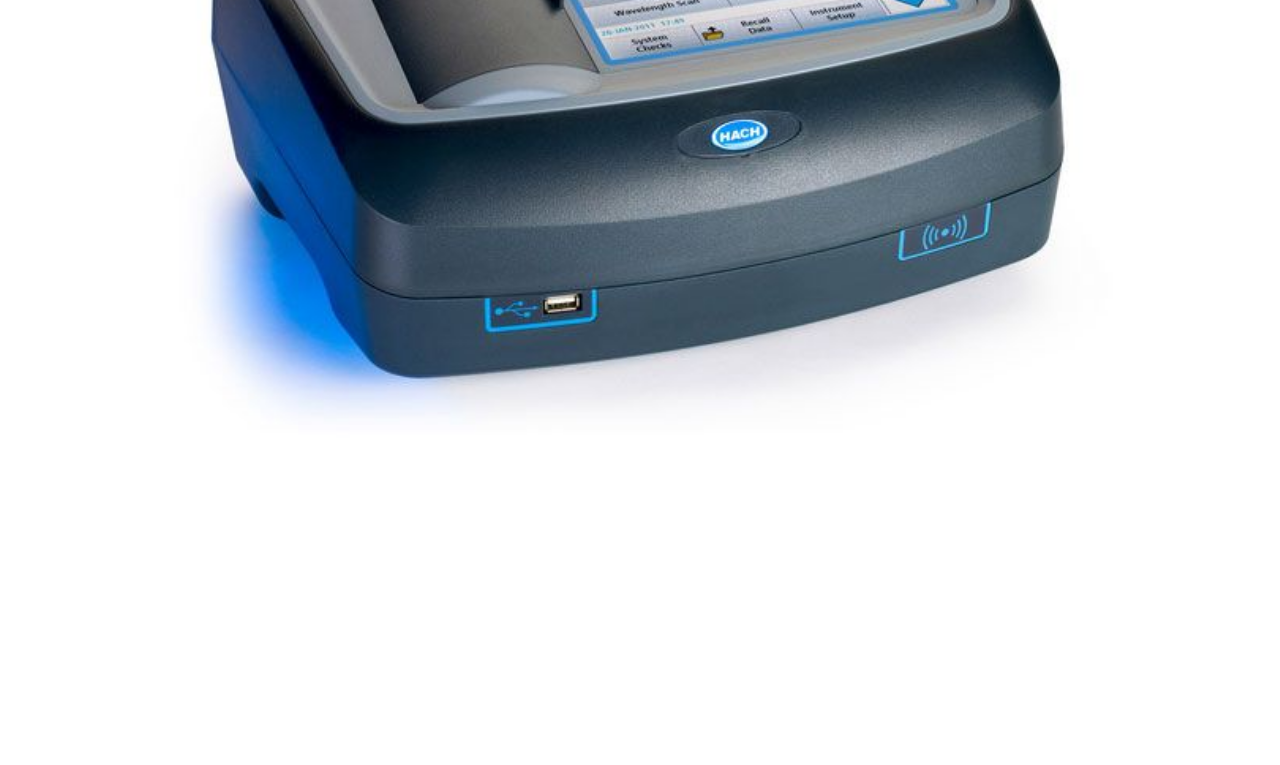
==== commit d9cc2e74: "Updated projects" ====
--- a/index.html
+++ b/index.html
@@ -20,6 +20,7 @@
     <meta charset="utf-8">
 
     <link rel='icon' href='project images/favicon.png' type='image/x-icon' sizes="16x16" />
+    <meta name="viewport" content="width=device-width, initial-scale=1">
 </head>
 
 <body>
@@ -38,8 +39,8 @@
             
         </div>
     </nav>
-    <div class="col-12">
-        <div class="row">
+    <div class="col-12" >
+        <div class="row" style="width: 100%">
             <div class="btn-group" style="width: 13%; min-width: 240px; margin: 1%; margin-bottom: 0px; margin-left: 4%;" id="radioButtons">
                 <input type="radio" class="btn-check" name="options" id="radio1" autocomplete="off" checked>
                 <label class="btn btn-outline-primary viewOptions" for="radio1">View&nbspImages</label>
@@ -85,13 +86,13 @@
                 <a href="projects/storage area.html"><img src="project images/storage2.jpeg"  class="projectImg border mx-auto d-block"></a>
             </div>
             <div class="col-12 col-sm-6 col-md-3 imgCol">
-                <a href="projects/drum counter.html"><img src="project images/drumcounter.jpeg"  class="projectImg border mx-auto d-block"></a>
+                <a href="projects/punch redesign.html"><img src="project images/Punch Redesign/linearact.jpg"  class="projectImg border mx-auto d-block"></a>
             </div>
             <div class="col-12 col-sm-6 col-md-3 imgCol">
-                <a href="projects/drone bracket.html"><img src="project images/drone bracket topology.png"  class="projectImg border mx-auto d-block"></a>
+                <a href="projects/3d printed lock.html"><img src="project images/3D Printed Lock/lock explode image.jpg"  class="projectImg border mx-auto d-block"></a>
             </div>
             <div class="col-12 col-sm-6 col-md-3 imgCol">
-                <a href="projects/towel sorting.html"><img src="project images/sorter.png"  class="projectImg border mx-auto d-block"></a>
+                <a href="projects/ammonia removal.html"><img src="project images/Ammonia Removal/hachspec.jpg"  class="projectImg border mx-auto d-block"></a>
             </div>
         </div>
 
@@ -100,13 +101,13 @@
                 <a href="projects/storage area.html"><img src="project images/Storage Area/storage2 name.jpeg"  class="projectImg border mx-auto d-block"></a>
             </div>
             <div class="col-12 col-sm-6 col-md-3 imgCol">
-                <a href="projects/drum counter.html"><img src="project images/Drum Counter/drumcounter name.jpeg"  class="projectImg border mx-auto d-block"></a>
+                <a href="projects/punch redesign.html"><img src="project images/Punch Redesign/linearacttitle.jpg"  class="projectImg border mx-auto d-block"></a>
             </div>
             <div class="col-12 col-sm-6 col-md-3 imgCol">
-                <a href="projects/drone bracket.html"><img src="project images/Drone Bracket/drone bracket topology name.png"  class="projectImg border mx-auto d-block"></a>
+                <a href="projects/3d printed lock.html"><img src="project images/3D Printed Lock/lock explode image name.jpg"  class="projectImg border mx-auto d-block"></a>
             </div>
             <div class="col-12 col-sm-6 col-md-3 imgCol">
-                <a href="projects/towel sorting.html"><img src="project images/Towel Sorting/sort name.png"  class="projectImg border mx-auto d-block"></a>
+                <a href="projects/ammonia removal.html"><img src="project images/Ammonia Removal/hachspec name.jpg"  class="projectImg border mx-auto d-block"></a>
             </div>
         </div>
     </div>
--- a/stylesheet.css
+++ b/stylesheet.css
@@ -13,6 +13,16 @@
 }
 
 .topContainer {
+    width: 100%;
+    padding: 0px;
+}
+
+.imgCol {
+    padding: 0px;
+}
+
+.pictureRow, .nameRow {
+    width: 100%;
 }
 
 .viewOptions {
@@ -22,8 +32,8 @@
 
 
 .descRow {
-    margin-left: 10%;
-    margin-right: 10%;
+    margin-left: 20%;
+    margin-right: 20%;
 }
 
 .descTitle {
@@ -34,11 +44,11 @@
 .descP {
     text-align: justify;
     text-justify: inter-word;
-    margin-top: 10%;
+    margin-top: 2%;
     font-size: 20px;
 }
 
 h3 {
-    font-size: 22px;
+    font-size: 18px;
     text-align: center;
 }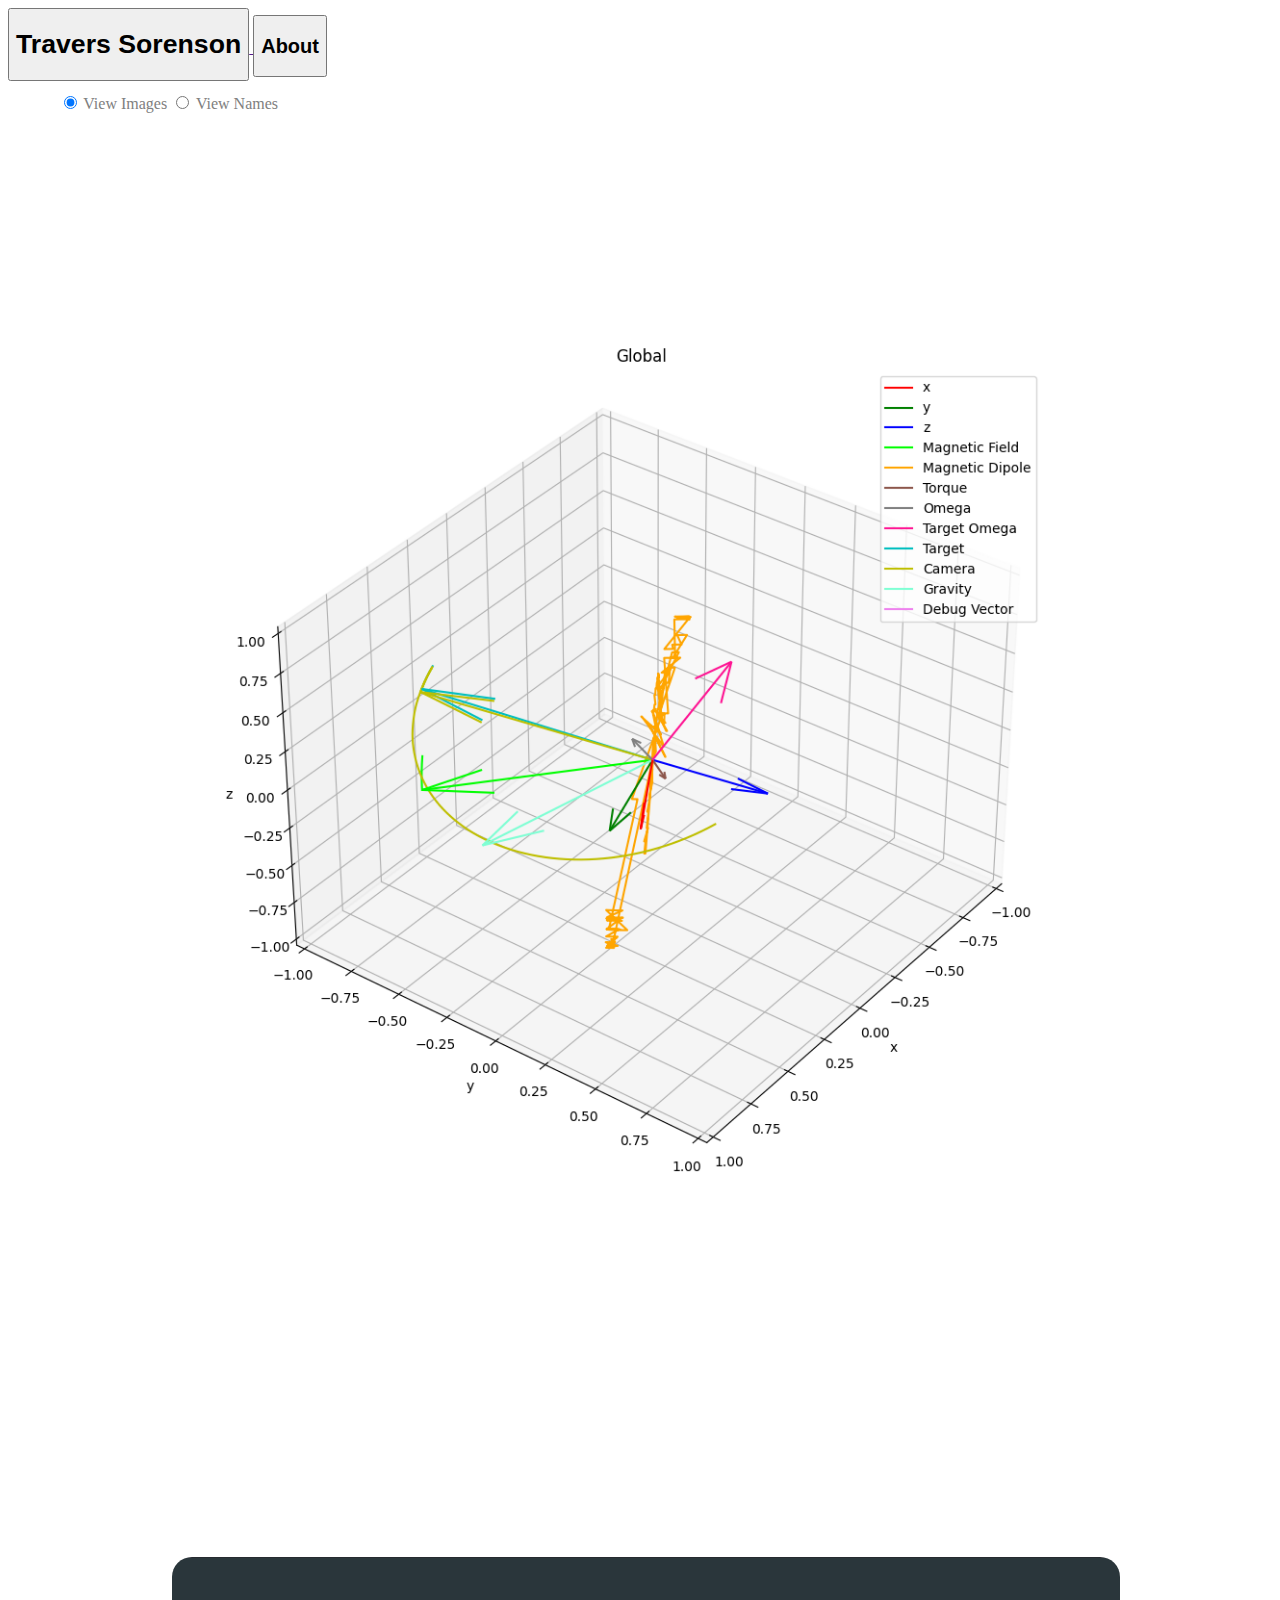
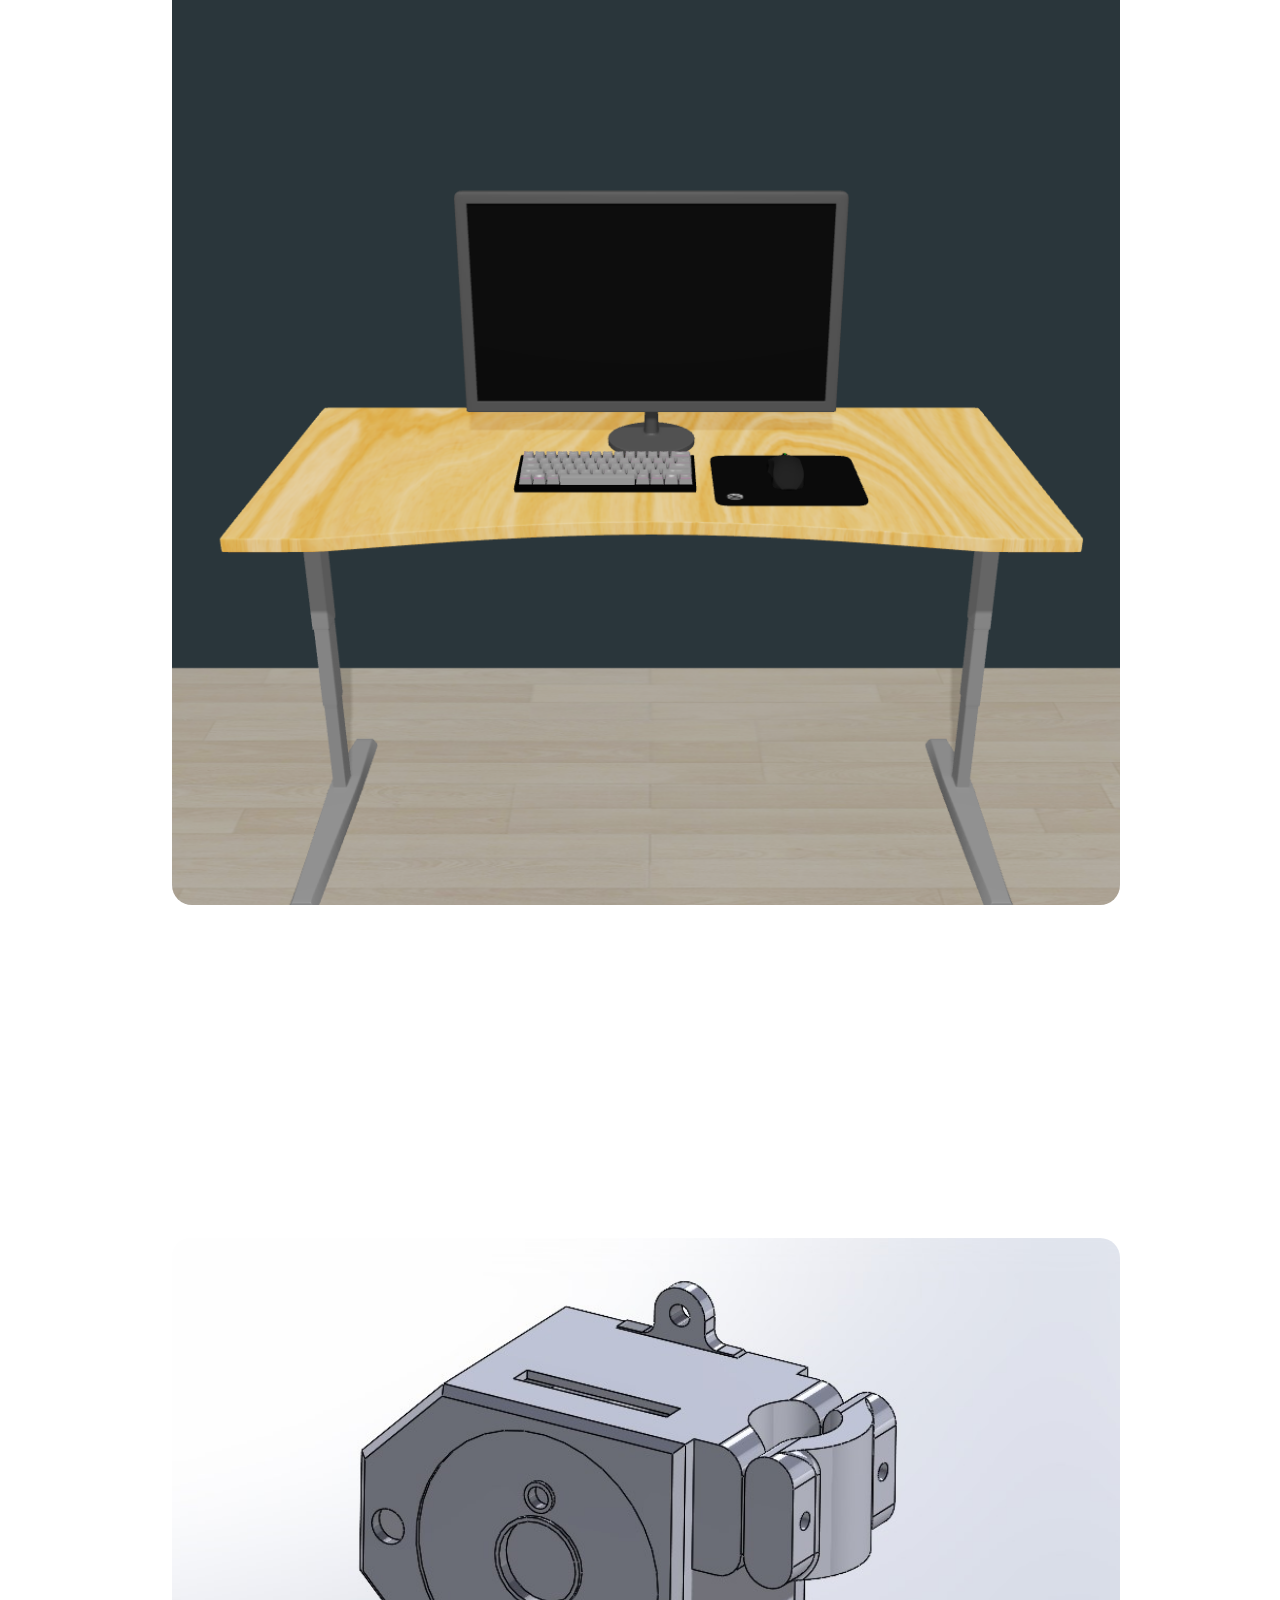
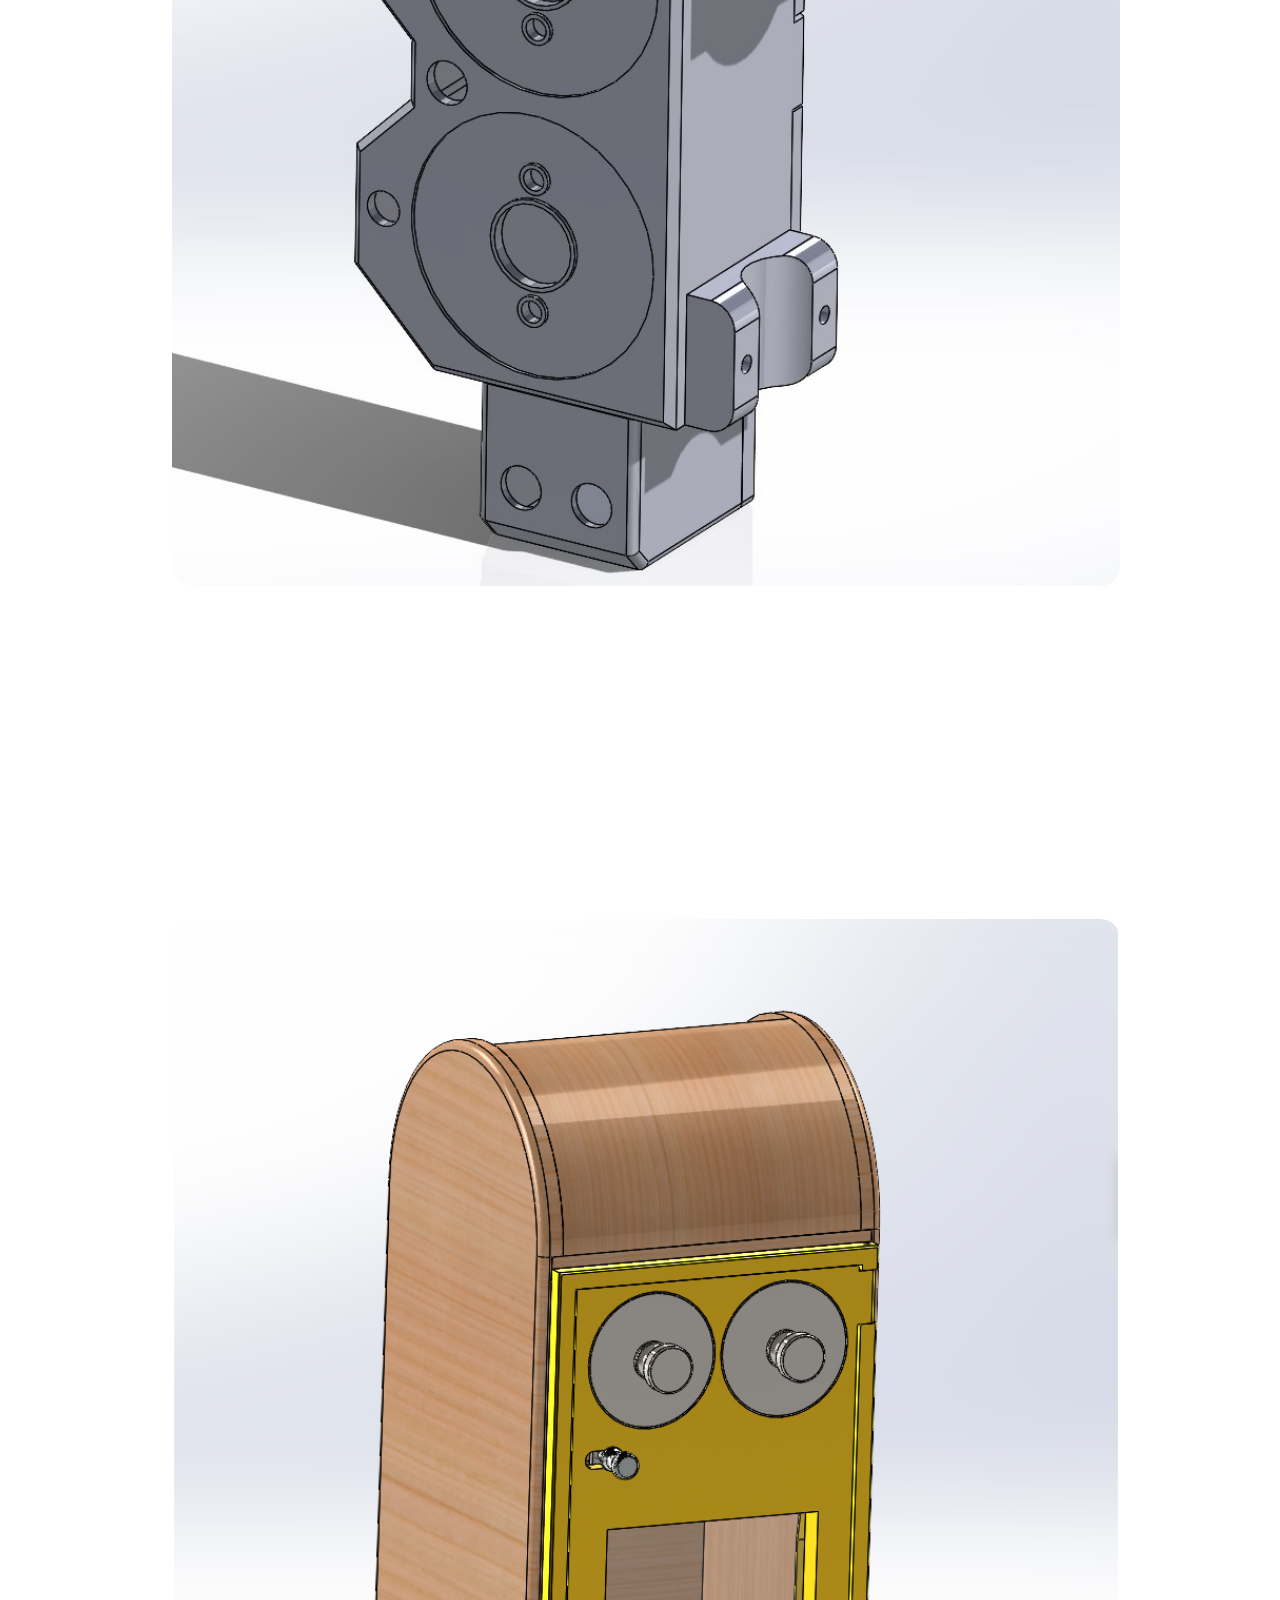
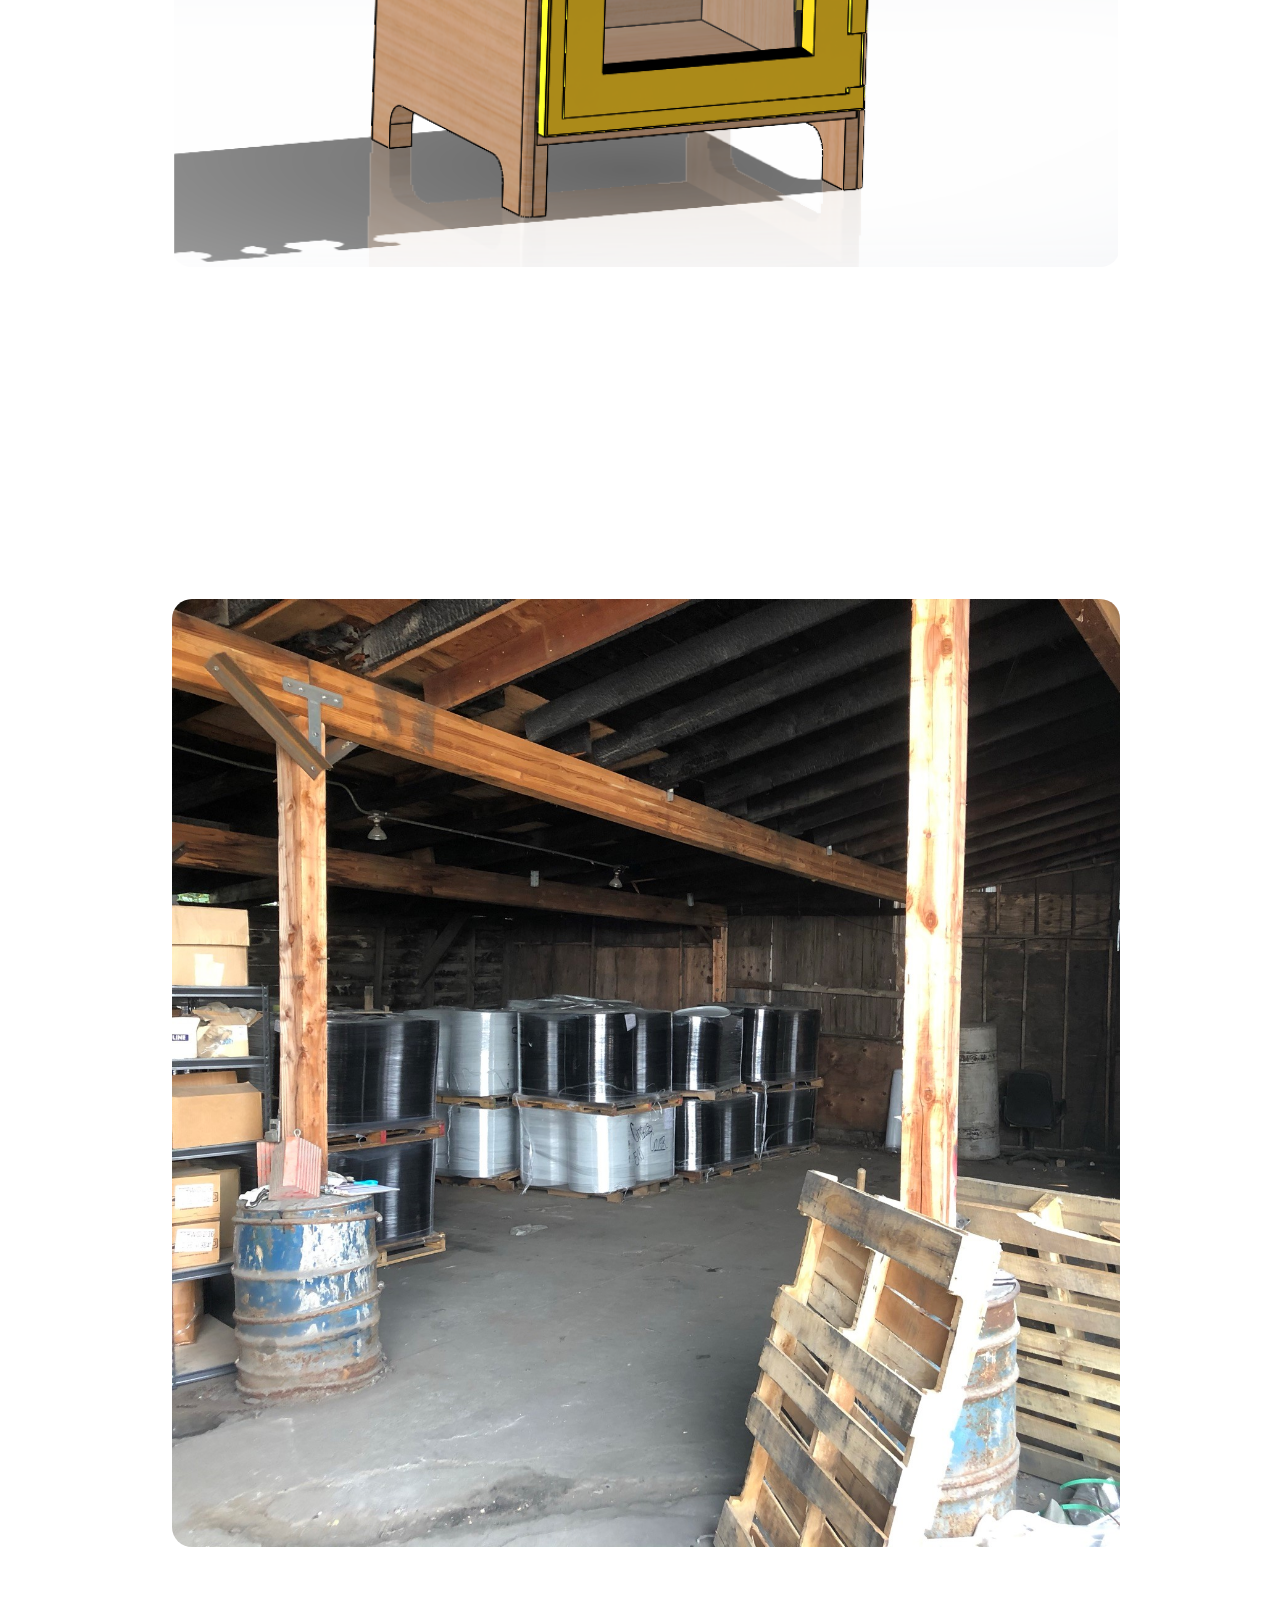
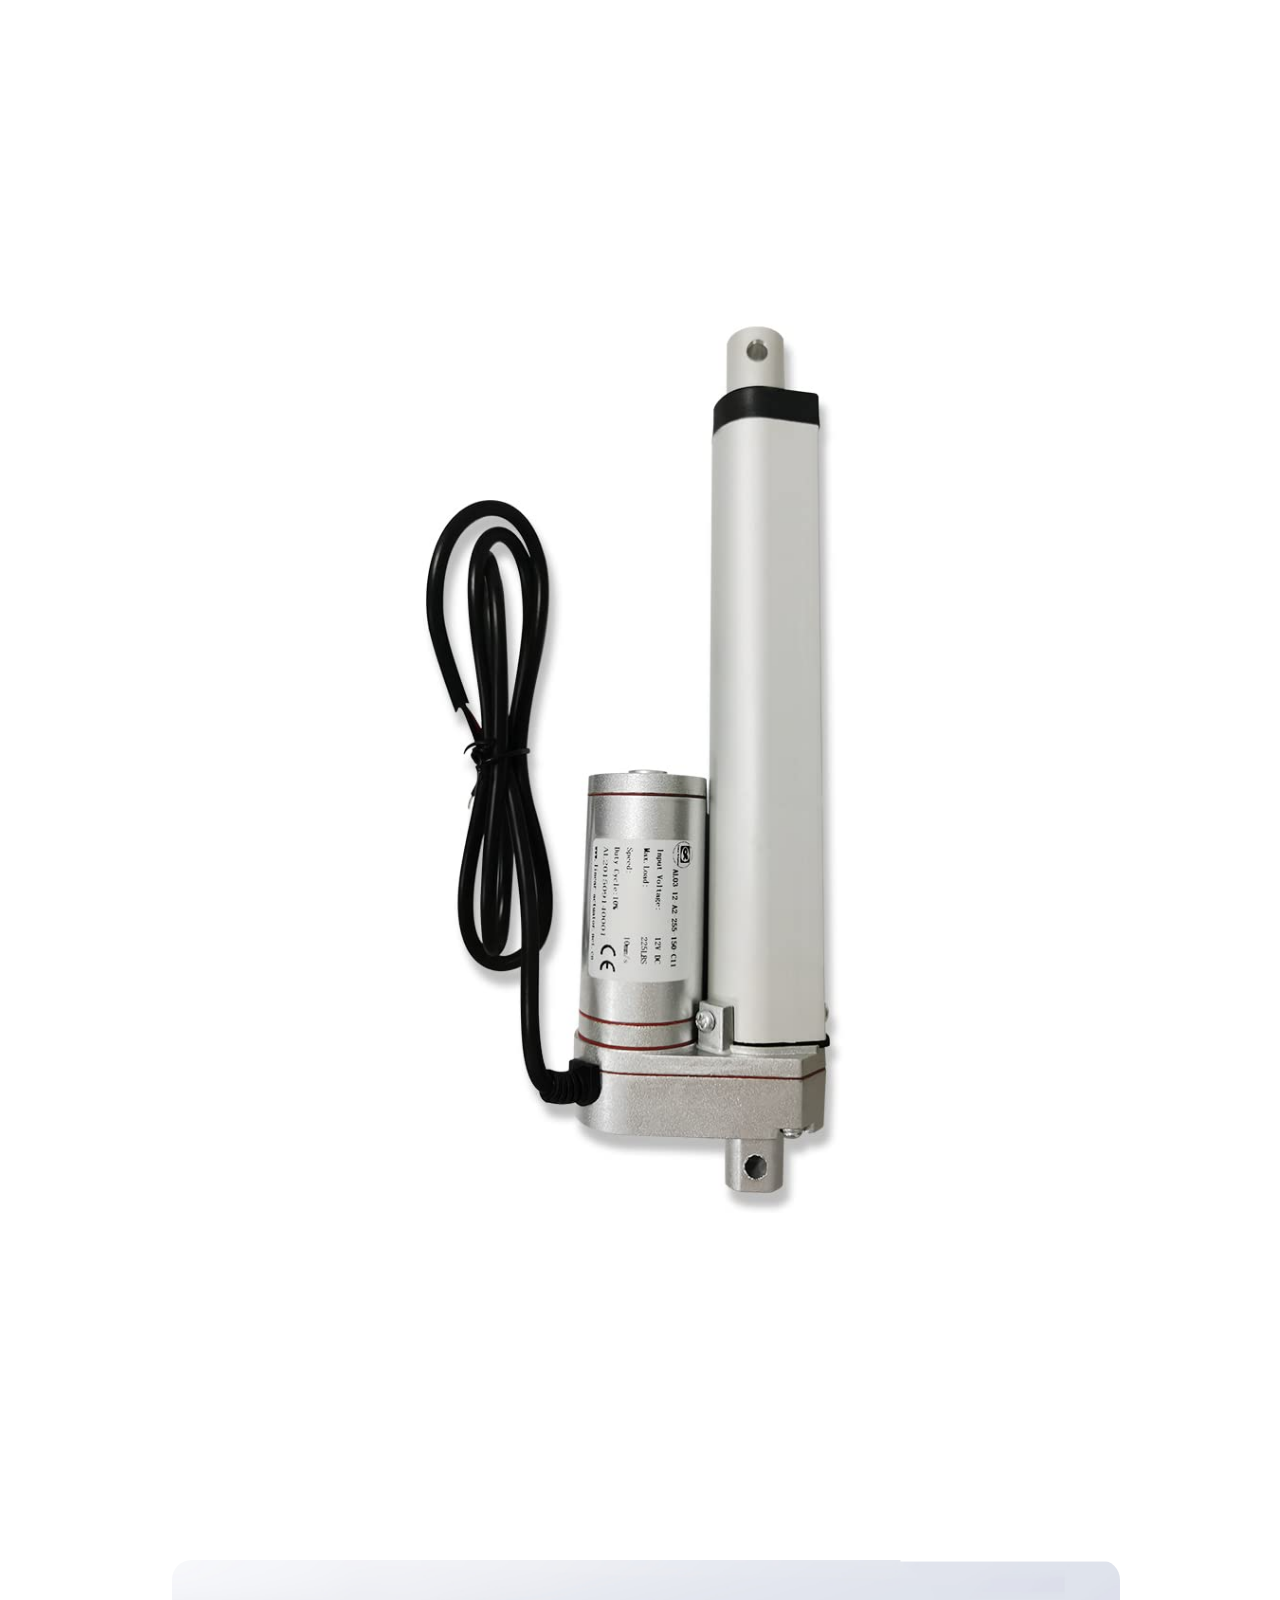
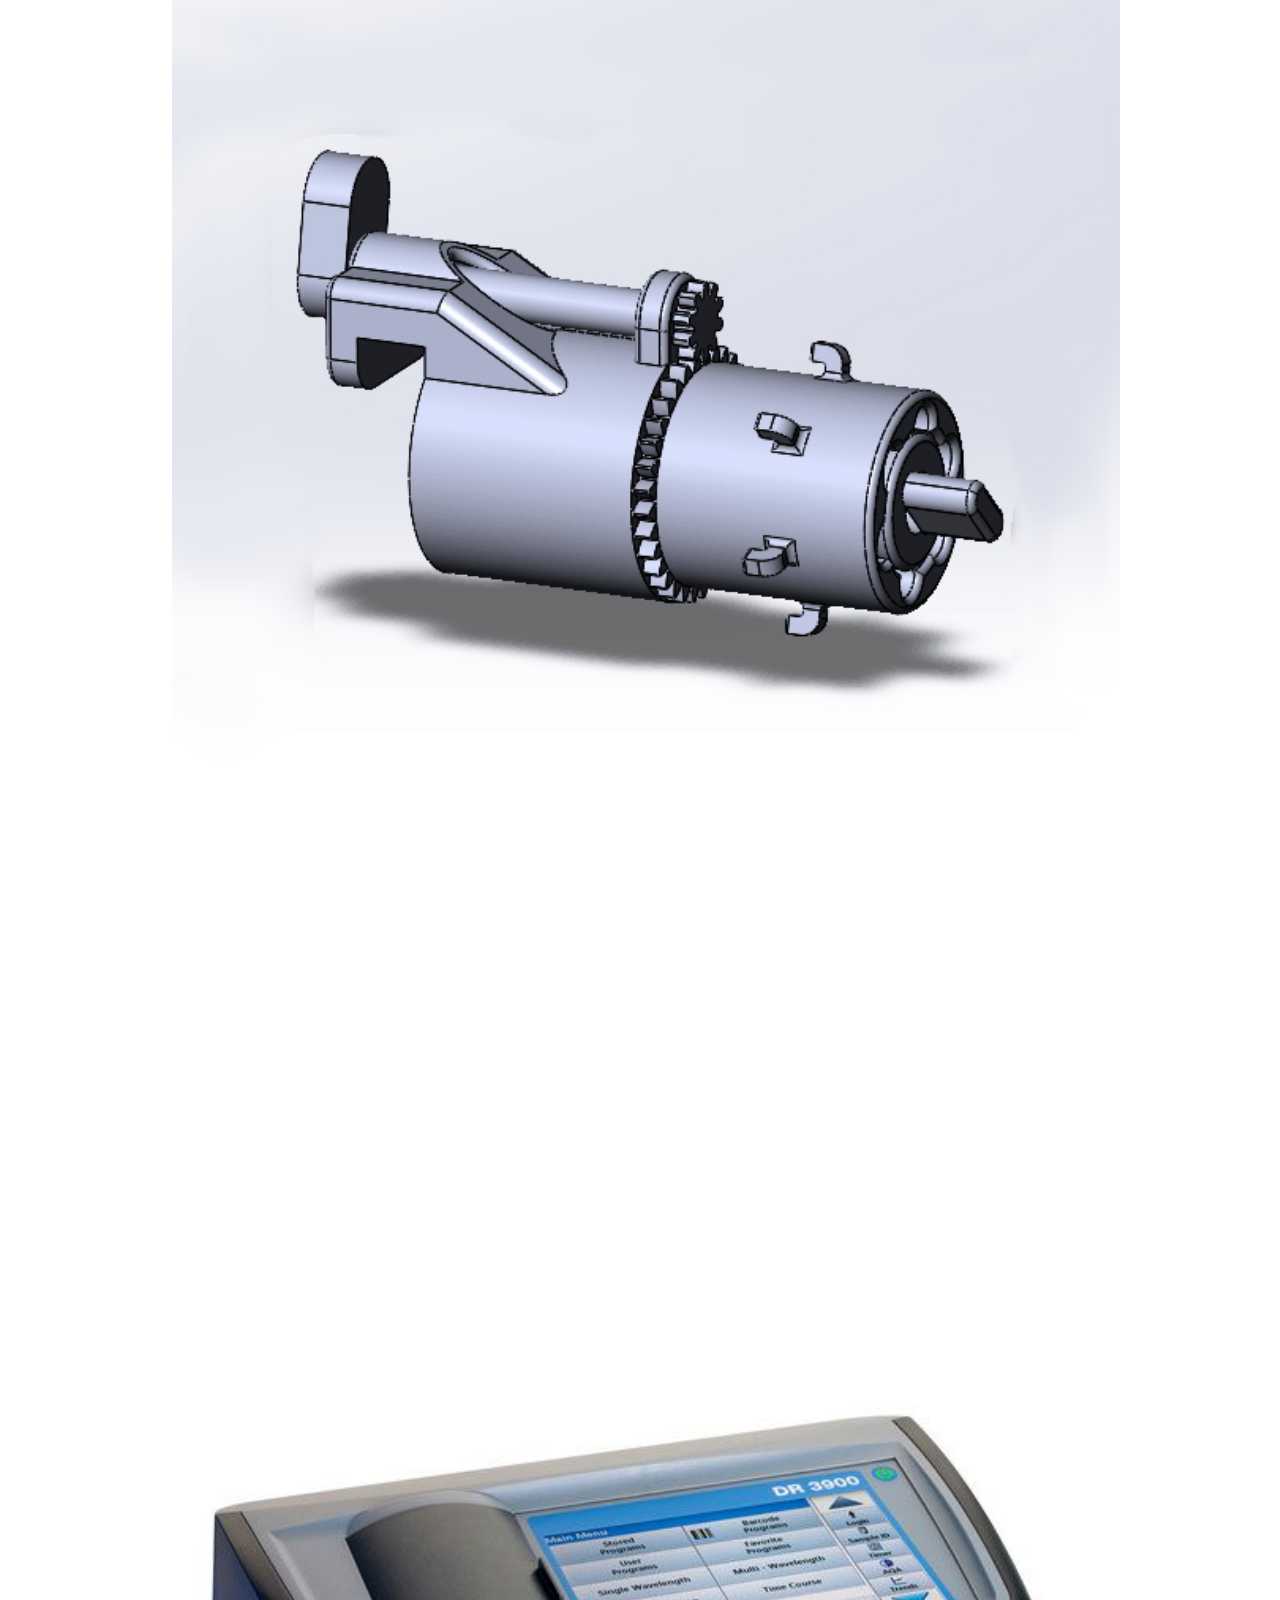
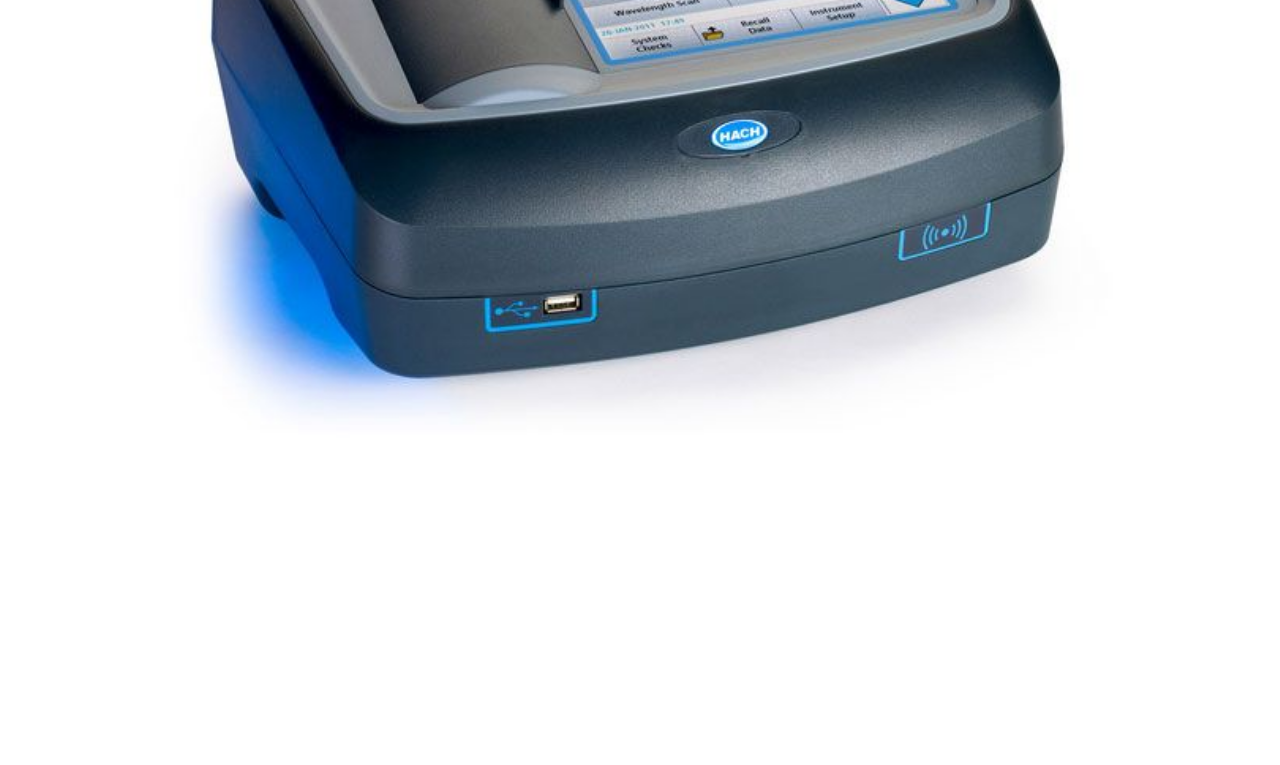
==== commit 37751e74: "Added og image" ====
--- a/index.html
+++ b/index.html
@@ -21,6 +21,7 @@
 
     <link rel='icon' href='project images/favicon.png' type='image/x-icon' sizes="16x16" />
     <meta name="viewport" content="width=device-width, initial-scale=1">
+    <meta name="image" property="og:image" content="project images/attitudecontrol.png">
 </head>
 
 <body>
